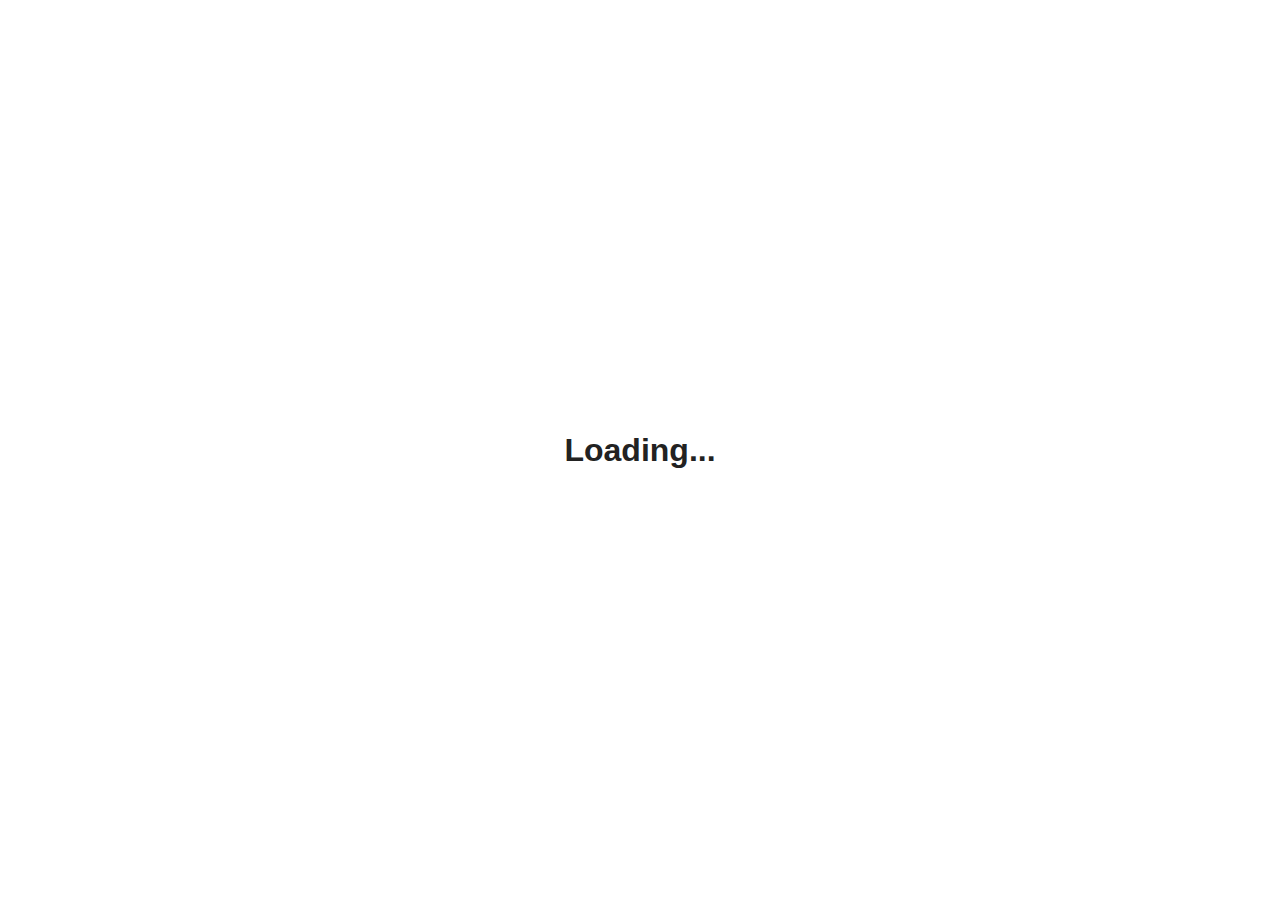
==== index.html @ 516d01cb "Carousel object constructor finished, Vertical carousel finished." ====
<!doctype html>
<html class="no-js" lang="es">
    <head>
        <meta charset="utf-8">
        <meta http-equiv="x-ua-compatible" content="ie=edge">
        <title>For IA | Our Services</title>
        <meta name="description" content="">
        <meta name="viewport" content="width=device-width, initial-scale=1">

        <!-- PLACE ORIGINAL FACEBOOK META TAGS -->
            <meta property="fb:admins" content="YOUR_ID_ADMIN_OF_THE_APP" />
            <meta property="fb:app_id" content="PLACE_YOUR_ID" />
            
            <meta property="og:title" content="PLACE_YOUR_TITLE" />
            <meta property="og:site_name" content="PLACE_YOUR_SITE_NAME"/>
            <meta property="og:url" content="PLACE_YOUR_OFFICIAL_URL" />
            <meta property="og:description" content="PLACE_YOUR_DESCRIPTION" />

            <!-- PLACE WHAT KIND OF APP THIS IS -->
            <meta property="og:type" content="website" />

            <!-- PLACE WHERE IS MOST PEOPLE WHO WILL SEE YOUR SITE -->
            <meta property="og:locale" content="es_MX" />

            <!-- PLACE AN IMAGE FOR_THE SHARE GRAPH -->
            <meta property="og:image" content="http://rizo-olvera.com/img/rizo_olvera_share.jpg" />
        <!-- END FB META TAGS -->

        <link rel="apple-touch-icon" href="apple-touch-icon.png">
        <!-- Place favicon.png in the root directory -->
        <link rel="icon" type="image/png" href="favicon.png">

        <!-- EXTERNAL FONTS -->
        <link href="https://fonts.googleapis.com/css?family=Raleway:400,700&subset=latin-ext" rel="stylesheet">

        <link rel="stylesheet" href="css/normalize.css">
        <link rel="stylesheet" href="css/main.css">
        <link rel="stylesheet" href="css/app.css">
        <script src="js/vendor/modernizr-2.8.3.min.js"></script>
    </head>
    <body>
        <!-- PLACE_HERE_YOUR_FBASYNCINIT()_FUNCTION_FOR_THE_APP -->

        <!--[if lt IE 8]>
            <p class="browserupgrade">You are using an <strong>outdated</strong> browser. Please <a href="http://browsehappy.com/">upgrade your browser</a> to improve your experience.</p>
        <![endif]-->

        <!-- Add your site or application content here -->
        <div id="fullWrapper">
            <div id="mbrtLoader">
                <h1>Loading...</h1>
            </div>

            <div id="mbrtWrapper">
                <!-- <div class="testSquare"></div> -->

                <!-- LEFT LOGO NAV -->
                <nav id="topLeftLogo" class="animatableMainNav">
                    <img src="img/brand/top_logo.png" alt="Mandelbrot">
                </nav>

                <!-- RIGHT BARS NAV -->
                <nav id="rightBarsNav" class="animatableMainNav">
                    <ul class="barsWrapper">
                        <li id="navBar-1" data-sectiontogo="1" class="navBar animatableMainNav">
                            <div class="navName">Welcome</div>
                        </li>
                        <li id="navBar-2" data-sectiontogo="2" class="navBar animatableMainNav">
                            <div class="navName">Services</div>
                        </li>
                        <li id="navBar-3" data-sectiontogo="3" class="navBar animatableMainNav">
                            <div class="navName">Branding</div>
                        </li>
                        <li id="navBar-4" data-sectiontogo="4" class="navBar animatableMainNav">
                            <div class="navName">Logos</div>
                        </li>
                        <li id="navBar-5" data-sectiontogo="5" class="navBar animatableMainNav">
                            <div class="navName">Stationery</div>
                        </li>
                        <li id="navBar-6" data-sectiontogo="6" class="navBar animatableMainNav">
                            <div class="navName">Brand Communications</div>
                        </li>
                        <li id="navBar-7" data-sectiontogo="7" class="navBar animatableMainNav">
                            <div class="navName">Packaging & Product Design</div>
                        </li>
                        <li id="navBar-8" data-sectiontogo="8" class="navBar animatableMainNav">
                            <div class="navName">Uniform & Livery Design</div>
                        </li>
                        <li id="navBar-9" data-sectiontogo="9" class="navBar animatableMainNav">
                            <div class="navName">POS Design</div>
                        </li>
                        <li id="navBar-10" data-sectiontogo="10" class="navBar animatableMainNav">
                            <div class="navName">Interiorism</div>
                        </li>
                        <li id="navBar-11" data-sectiontogo="11" class="navBar animatableMainNav">
                            <div class="navName">Ads & Campaigns</div>
                        </li>
                        <li id="navBar-12" data-sectiontogo="12" class="navBar animatableMainNav">
                            <div class="navName">Web Design & Development</div>
                        </li>
                        <li id="navBar-13" data-sectiontogo="13" class="navBar animatableMainNav">
                            <div class="navName">Lucky Ideas</div>
                        </li>
                        <li id="navBar-14" data-sectiontogo="14" class="navBar animatableMainNav">
                            <div class="navName">Camila Fernández</div>
                        </li>
                        <li id="navBar-15" data-sectiontogo="15" class="navBar animatableMainNav">
                            <div class="navName">Let's Talk</div>
                        </li>
                    </ul>
                </nav>

                <!-- INDEX SECTION -->
                <section id="section-0" class="mainSection">
                    <div id="mainLogo">
                        <img id="mbrtGIF" src="img/brand/main_logo.gif" alt="Mandelbrot Brands Studio">
                    </div>

                    <div id="startExploring" data-sectiontogo="1">
                        <div class="startText">Start</div>
                        <div class="startGo">
                            <i class="sprite sprite-downArrow"></i>
                        </div>
                    </div>
                </section>

                <!-- WELCOME SECTION -->
                <section id="section-1" class="mainSection introSection">
                    <div id="receiverLetter" class="introLetter">
                        <div class="introTitle">
                            <h1 class="writtingAnimation activeTitle" data-hover="Hello there IA Interactive!">Hello there IA Interactive!</h1>
                        </div>




                        <div id="welcomePara-1" class="introParagraph">
                            <p>
                                We are a brands studio conformed of specialists and talents around the country who believe in the strength
                            </p>
                            <p>
                                 within stories and its role on the greatest businesses.
                            </p>
                            <p>
                                Mandelbrot is our name because we see brands like fractals, they must have a consistent purpose in the whole
                            </p>
                            <p>
                                 structure, in every idea and every decision.
                            </p>
                            <p>
                                That's the only way to
                            </p>
                        </div>




                        <div id="welcomeQuote-1" class="introQuotes">
                            <h2 class="activeTitle"  data-hover="Inspire True Loyalty &emsp; & &emsp; Sharing Ideas"> Inspire True Loyalty &emsp; & &emsp; Sharing Ideas </h2>
                        </div>




                        <div id="welcomePara-2" class="introParagraph">
                            <p>
                                We are here because we know we can extend your services and captivate new clients for you. Both of us agree 
                            </p>
                            <p>
                                that the greatest work is
                            </p>
                        </div>


                        <div id="welcomeQuote-2" class="introQuotes">
                            <h2 class="activeTitle" data-hover="Useful, &emsp; Usable &emsp; & &emsp; Delightful"> Useful, &emsp; Usable &emsp; & &emsp; Delightful </h2>
                        </div>




                        <div id="welcomePara-3" class="introParagraph">
                            <p>
                                So we will be glad to start collaborating with you and we hope to hear news from you soon. Ok, with nothing 
                            </p>
                            <p>
                                left to say, let us introduce you our work. 
                            </p>
                        </div>
                    </div>
                </section>

                <!-- SERVICES SECTION -->
                <section id="section-2" class="mainSection introSection">
                    <div id="servicesLetter" class="introLetter">
                        <div class="introTitle">
                            <h1 class="writtingAnimation activeTitle" data-hover="What We Do">What We Do</h1>
                        </div>

                        <div class="introParagraph">
                            <p>
                                We put forward revolutionary ideas focused on people needs and feelings, giving brand direction and
                            </p>
                            <p>
                                connecting specialists through a consolidated network made of remarkable studios, agencies and individual
                            </p>
                            <p>
                                talents around the country.
                            </p>
                        </div>

                        <div class="introQuotes">
                            <h2 class="activeTitle" data-hover="These are our services">These are our services</h2>
                        </div>


                        <table id="servicesList">
                            <tbody>
                                <tr>
                                    <th id="column-1" class="activeTitle" data-hover="Branding">
                                        Branding
                                    </th>


                                    <th id="column-2" class="activeTitle" data-hover="Strategy">
                                        Strategy
                                    </th>


                                    <th id="column-3" class="activeTitle" data-hover="Brand Communications">
                                        Brand Communications
                                    </th>


                                    <th id="column-4" class="activeTitle" data-hover="Digital">
                                        Digital
                                    </th>
                                </tr>

                                <tr>
                                    <td>+ Management & Consultation</td>
                                    <td>+ Business Consultation</td>
                                    <td>+ Brand Communication & Visual Language</td>
                                    <td>+ Ecommerce Development</td>
                                </tr>
                                <tr>
                                    <td>+ Brand Strategy</td>
                                    <td>+ UX Strategy</td>
                                    <td>+ Restaurant, Bar & Leisure Interiorism</td>
                                    <td>+ Content Management Systems</td>
                                </tr>
                                <tr>
                                    <td>+ Storytelling</td>
                                    <td>+ Consumer Insights</td>
                                    <td>+ Signage & Wayfinding</td>
                                    <td>+ Web Apps & Products</td>
                                </tr>
                                <tr>
                                    <td>+ Guidelines</td>
                                    <td>+ Innovation Tracking</td>
                                    <td>+ Window Campaigns</td>
                                    <td>+ Digital Experiences</td>
                                </tr>
                                <tr>
                                    <td>+ Identity Design</td>
                                    <td>+ Workshops, Presentations & Viewpoints</td>
                                    <td>+ Uniform & Livery Design</td>
                                    <td>+ UI/UX Design</td>
                                </tr>
                                <tr>
                                    <td>+ Positioning</td>
                                    <td>+ Market Research</td>
                                    <td>+ Packaging & Product Design</td>
                                    <td>+ Website Design & Development</td>
                                </tr>
                                <tr>
                                    <td>+ Branded Places & Retail</td>
                                    <td>+ User Analysis</td>
                                    <td>+ Workplace Environments</td>
                                    <td></td>
                                </tr>
                                <tr>
                                    <td>+ Name Generation</td>
                                    <td>+ Benchmark Analysis</td>
                                    <td>+ Print Collateral Design</td>
                                    <td></td>
                                </tr>
                                <tr>
                                    <td>+ Message & Tone of Voice</td>
                                    <td>+ Retail Strategy & Consultation</td>
                                    <td>+ Visual merchandising</td>
                                    <td></td>
                                </tr>
                                <tr>
                                    <td></td>
                                    <td>+ Trend Forecasting</td>
                                    <td>+ Fixture Design</td>
                                    <td></td>
                                </tr>
                            </tbody>
                        </table>
                    </div>
                </section>

                <!-- BRANDING COVER SECTION -->
                <section id="section-3" class="mainSection coverSection">
                    <div class="nameSection">
                        <h1 class="activeTitle" data-hover="Branding">Branding</h1>
                    </div>
                </section>

                <!-- LOGOS CAROUSEL SECTION -->
                <section id="section-4" class="mainSection carouselSection">
                    <div class="innerCarousel">
                        <div class="carouselTitle">
                            <h3 class="activeTitle" data-hover="Logos">Logos</h3>
                        </div>


                        <div class="carouselImages">

                            <div id="logosWrapper" class="projectsWrapper">

                                <!-- DAS LAB -->
                                <div id="logos-0" class="projectPhoto active">
                                    <img id="daslabGIF" src="img/logos/Das_Lab_Logo.gif" alt="Das Lab Logo">
                                    <div class="projectData">
                                        <div class="innerCenteredBox">
                                            <h5>Brand</h5>
                                            <p>Das · Lab</p>

                                            <h5>Brief</h5>
                                            <p>Brand Strategy & Identity Design</p>

                                            <h5>Client</h5>
                                            <p>Das · Lab</p>

                                        </div>
                                    </div>
                                </div>

                                <!-- VOXEL -->
                                <div id="logos-1" class="projectPhoto">
                                    <img src="img/logos/Voxel_Logo.jpg" alt="Voxel Snack Bar Logo">
                                    <div class="projectData">
                                        <div class="innerCenteredBox">
                                            <h5>Brand</h5>
                                            <p>Voxel Snack Bar</p>

                                            <h5>Brief</h5>
                                            <p>Identity Design & Guidelines</p>

                                            <h5>Client</h5>
                                            <p>Voxel Snack Bar</p>

                                        </div>
                                    </div>
                                </div>

                                <!-- NORTHWAY -->
                                <div id="logos-2" class="projectPhoto">
                                    <img id="northwayGIF" src="img/logos/NorthWay_Logo.gif" alt="Northway Logo">
                                    <div class="projectData">
                                        <div class="innerCenteredBox">
                                            <h5>Brand</h5>
                                            <p>Northway</p>

                                            <h5>Brief</h5>
                                            <p>Naming & Identity Design</p>

                                            <h5>Client</h5>
                                            <p>Lucky Ideas</p>

                                        </div>
                                    </div>
                                </div>

                                <!-- MEELDATE -->
                                <div id="logos-3" class="projectPhoto">
                                    <img src="img/logos/Meeldate_Logo.jpg" alt="Meeldate Logo">
                                    <div class="projectData">
                                        <div class="innerCenteredBox">
                                            <h5>Brand</h5>
                                            <p>Meeldate</p>

                                            <h5>Brief</h5>
                                            <p>Web Apps & Products</p>

                                            <h5>Client</h5>
                                            <p>Internal Project</p>

                                        </div>
                                    </div>
                                </div>

                                <!-- LUCKY -->
                                <div id="logos-4" class="projectPhoto">
                                    <img id="luckyGIF" src="img/logos/Lucky_Logo.gif" alt="Lucky Ideas Logo">
                                    <div class="projectData">
                                        <div class="innerCenteredBox">
                                            <h5>Brand</h5>
                                            <p>Lucky Ideas</p>

                                            <h5>Brief</h5>
                                            <p>Rebranding</p>

                                            <h5>Client</h5>
                                            <p>Lucky Ideas</p>
                                        </div>
                                    </div>
                                </div>
                            </div>


                            <nav class="arrow leftArrow">
                                <a href="#">
                                    <i class="sprite sprite-leftArrow"></i>
                                </a> 
                            </nav>

                            <nav class="arrow rightArrow">
                                <a href="#">
                                    <i class="sprite sprite-rightArrow"></i>
                                </a> 
                            </nav>
                        </div>

                        <nav class="projectsBars">
                            <ul class="fiveBarsList">
                                <li class="singleBar" data-loadprojectid="0"><span id="logosBar-0" class="coverBar active"></span></li>
                                <li class="singleBar" data-loadprojectid="1"><span id="logosBar-1" class="coverBar"></span></li>
                                <li class="singleBar" data-loadprojectid="2"><span id="logosBar-2" class="coverBar"></span></li>
                                <li class="singleBar" data-loadprojectid="3"><span id="logosBar-3" class="coverBar"></span></li>
                                <li class="singleBar" data-loadprojectid="4"><span id="logosBar-4" class="coverBar"></span></li>
                            </ul>
                        </nav>

                    </div>
                </section>

                <!-- STATIONERY CAROUSEL SECTION -->
                <section id="section-5" class="mainSection carouselSection">
                    <div class="innerCarousel">
                        <div class="carouselTitle">
                            <h3 class="activeTitle" data-hover="Stationery">Stationery</h3>
                        </div>

                        <div class="carouselImages">
                            <div id="stationeryWrapper" class="projectsWrapper">
                                <div id="stationery-0" class="projectPhoto active">
                                    <img src="img/stationery/Papeleria_DasLab.jpg" alt="Das Lab Stationery">
                                    <div class="projectData">
                                        <div class="innerCenteredBox">
                                            <h5>Brand</h5>
                                            <p> Das · Lab</p>

                                            <h5>Brief</h5>
                                            <p> Brand Strategy & Identity Design</p>

                                            <h5>Client</h5>
                                            <p> Das · Lab</p>

                                        </div>
                                    </div>
                                </div>
                                <div id="stationery-1" class="projectPhoto">
                                    <img src="img/stationery/Papeleria_Lucky.jpg" alt="Lucky Ideas Stationery">
                                    <div class="projectData">
                                        <div class="innerCenteredBox">
                                            <h5>Brand</h5>
                                            <p>Lucky Ideas</p>

                                            <h5>Brief</h5>
                                            <p>Rebranding</p>

                                            <h5>Client</h5>
                                            <p>Lucky Ideas</p>

                                        </div>
                                    </div>
                                </div>
                            </div>

                            <nav class="arrow leftArrow">
                                <a href="#">
                                    <i class="sprite sprite-leftArrow"></i>
                                </a>
                            </nav>

                            <nav class="arrow rightArrow">
                                <a href="#">
                                    <i class="sprite sprite-rightArrow"></i>
                                </a>
                            </nav>
                        </div>

                        <nav class="projectsBars">
                            <ul class="twoBarsList">
                                <li class="singleBar" data-loadprojectid="0"><span id="stationeryBar-0" class="coverBar active"></span></li>
                                <li class="singleBar" data-loadprojectid="1"><span id="stationeryBar-1" class="coverBar"></span></li>
                            </ul>
                        </nav>
                    </div>
                </section>

                <!-- BRAND COMMUNICATIONS COVER SECTION -->
                <section id="section-6" class="mainSection coverSection">
                    <div class="nameSection">
                        <h1 class="activeTitle" data-hover="Brand Communications">Brand Communications</h1>
                    </div>
                </section>

                <!-- PACKAGING CAROUSEL SECTION -->
                <section id="section-7" class="mainSection carouselSection">
                    <div class="innerCarousel">
                        <div class="carouselTitle">
                            <h3 class="activeTitle" data-hover="Packaging & Product Design">Packaging & Product Design</h3>
                        </div>

                        <div class="carouselImages">
                            <div id="packagingWrapper" class="projectsWrapper">
                                <div id="packaging-0" class="projectPhoto active">
                                    <img src="img/packaging/00_Voxel.jpg" alt="Voxel Packaging">
                                    <div class="projectData">
                                        <div class="innerCenteredBox">
                                            <h5>Brand</h5>
                                            <p> Voxel Snack Bar</p>

                                            <h5>Brief</h5>
                                            <p> Identity Design & Guidelines</p>

                                            <h5>Client</h5>
                                            <p> Voxel Snack Bar</p>

                                        </div>
                                    </div>
                                </div>
                                <div id="packaging-1" class="projectPhoto">
                                    <img src="img/packaging/01_Voxel_2.jpg" alt="Voxel Packaging">
                                    <div class="projectData">
                                        <div class="innerCenteredBox">
                                            <h5>Brand</h5>
                                            <p> Voxel Snack Bar</p>

                                            <h5>Brief</h5>
                                            <p> Identity Design & Guidelines</p>

                                            <h5>Client</h5>
                                            <p> Voxel Snack Bar</p>

                                        </div>
                                    </div>
                                </div>
                                <div id="packaging-2" class="projectPhoto">
                                    <img src="img/packaging/02_Salsas_1.jpg" alt="Voxel Sauces Packaging">
                                    <div class="projectData">
                                        <div class="innerCenteredBox">
                                            <h5>Brand</h5>
                                            <p> Voxel Snack Bar </p>

                                            <h5>Brief</h5>
                                            <p> Packaging & Product Design</p>

                                            <h5>Client</h5>
                                            <p> Voxel Snack Bar </p>

                                        </div>
                                    </div>
                                </div>
                                <div id="packaging-3" class="projectPhoto">
                                    <img src="img/packaging/03_Salsas_2.jpg" alt="Voxel Sauces Packaging">
                                    <div class="projectData">
                                        <div class="innerCenteredBox">
                                            <h5>Brand</h5>
                                            <p> Voxel Snack Bar </p>

                                            <h5>Brief</h5>
                                            <p> Packaging & Product Design</p>

                                            <h5>Client</h5>
                                            <p> Voxel Snack Bar </p>

                                        </div>
                                    </div>
                                </div>
                                <div id="packaging-4" class="projectPhoto">
                                    <img src="img/packaging/04_DuoPack_Clasico.jpg" alt="Tequila Clásico Packaging">
                                    <div class="projectData">
                                        <div class="innerCenteredBox">
                                            <h5>Brand</h5>
                                            <p> Clásico de Centinela</p>

                                            <h5>Brief</h5>
                                            <p> Duo Packaging Design</p>

                                            <h5>Client</h5>
                                            <p> Casa Centinela </p>

                                        </div>
                                    </div>
                                </div>
                                <div id="packaging-5" class="projectPhoto">
                                    <img src="img/packaging/05_DuoPack_Clasico_2.jpg" alt="Tequila Clásico Packaging">
                                    <div class="projectData">
                                        <div class="innerCenteredBox">
                                            <h5>Brand</h5>
                                            <p> Clásico de Centinela</p>

                                            <h5>Brief</h5>
                                            <p> Duo Packaging Design</p>

                                            <h5>Client</h5>
                                            <p> Casa Centinela </p>

                                        </div>
                                    </div>
                                </div>
                            </div>

                            <nav class="arrow leftArrow">
                                <a href="#">
                                    <i class="sprite sprite-leftArrow"></i>
                                </a>
                            </nav>

                            <nav class="arrow rightArrow">
                                <a href="#">
                                    <i class="sprite sprite-rightArrow"></i>
                                </a>
                            </nav>
                        </div>

                        <nav class="projectsBars">
                            <ul class="sixBarsList">
                                <li class="singleBar" data-loadprojectid="0"><span id="packagingBar-0" class="coverBar active"></span></li>
                                <li class="singleBar" data-loadprojectid="1"><span id="packagingBar-1" class="coverBar"></span></li>
                                <li class="singleBar" data-loadprojectid="2"><span id="packagingBar-2" class="coverBar"></span></li>
                                <li class="singleBar" data-loadprojectid="3"><span id="packagingBar-3" class="coverBar"></span></li>
                                <li class="singleBar" data-loadprojectid="4"><span id="packagingBar-4" class="coverBar"></span></li>
                                <li class="singleBar" data-loadprojectid="5"><span id="packagingBar-5" class="coverBar"></span></li>
                            </ul>
                        </nav>
                    </div>
                </section>

                <!-- UNIFORMS CAROUSEL SECTION -->
                <section id="section-8" class="mainSection carouselSection">
                    <div class="innerCarousel">
                        <div class="carouselTitle">
                            <h3 class="activeTitle" data-hover="Uniform & Livery Design">Uniform & Livery Design</h3>
                        </div>

                        <div class="carouselImages">
                            <div id="uniformWrapper" class="projectsWrapper">
                                <div id="uniforms-0" class="projectPhoto active">
                                    <img src="img/uniforms/DasLab_Uniforme.jpg" alt="Das Lab Uniform">
                                    <div class="projectData">
                                        <div class="innerCenteredBox">
                                            <h5>Brand</h5>
                                            <p>Das · Lab</p>

                                            <h5>Brief</h5>
                                            <p> Uniform & Livery Design</p>

                                            <h5>Client</h5>
                                            <p>Das · Lab</p>

                                        </div>
                                    </div>
                                </div>
                                <div id="uniforms-1" class="projectPhoto">
                                    <img src="img/uniforms/Lucky_Uniforme.jpg" alt="Lucky Ideas Uniform">
                                    <div class="projectData">
                                        <div class="innerCenteredBox">
                                            <h5>Brand</h5>
                                            <p>Lucky Ideas</p>

                                            <h5>Brief</h5>
                                            <p>Rebranding</p>

                                            <h5>Client</h5>
                                            <p>Lucky Ideas</p>

                                        </div>
                                    </div>
                                </div>
                                <div id="uniforms-2" class="projectPhoto">
                                    <img src="img/uniforms/Voxel_Uniforme.jpg" alt="Voxel Snack Bar Uniform">
                                    <div class="projectData">
                                        <div class="innerCenteredBox">
                                            <h5>Brand</h5>
                                            <p> Voxel Snack Bar </p>

                                            <h5>Brief</h5>
                                            <p> Uniform & Livery Design </p>

                                            <h5>Client</h5>
                                            <p> Voxel Snack Bar </p>

                                        </div>
                                    </div>
                                </div>

                            </div>

                            <nav class="arrow leftArrow">
                                <a href="#">
                                    <i class="sprite sprite-leftArrow"></i>
                                </a>
                            </nav>

                            <nav class="arrow rightArrow">
                                <a href="#">
                                    <i class="sprite sprite-rightArrow"></i>
                                </a>
                            </nav>
                        </div>

                        <nav class="projectsBars">
                            <ul class="threeBarsList">
                                <li class="singleBar" data-loadprojectid="0"><span id="uniformBar-0" class="coverBar active"></span></li>
                                <li class="singleBar" data-loadprojectid="1"><span id="uniformBar-1" class="coverBar"></span></li>
                                <li class="singleBar" data-loadprojectid="2"><span id="uniformBar-2" class="coverBar"></span></li>
                                
                            </ul>
                        </nav>
                    </div>
                </section>

                <!-- POINT OF SALE CAROUSEL SECTION -->
                <section id="section-9" class="mainSection carouselSection">
                    <div class="innerCarousel">
                        <div class="carouselTitle">
                            <h3 class="activeTitle" data-hover="POS Design">POS Design</h3>
                        </div>

                        <div class="carouselImages">
                            <div id="POSWrapper" class="projectsWrapper">
                                <div id="POS-0" class="projectPhoto active">
                                    <img src="img/POS/Voxel_Bikes.jpg" alt="Das Lab POS">
                                    <div class="projectData">
                                        <div class="innerCenteredBox">
                                            <h5>Brand</h5>
                                            <p> Voxel Snack Bar</p>

                                            <h5>Brief</h5>
                                            <p> Retail Strategy & Point Of Sale</p>

                                            <h5>Client</h5>
                                            <p> Voxel Snack Bar</p>

                                        </div>
                                    </div>
                                </div>
                                <div id="POS-1" class="projectPhoto">
                                    <img src="img/POS/Voxel_Bikes_2.jpg" alt="Lucky Ideas POS">
                                    <div class="projectData">
                                        <div class="innerCenteredBox">
                                            <h5>Brand</h5>
                                            <p> Voxel Snack Bar</p>

                                            <h5>Brief</h5>
                                            <p> Retail Strategy & POS Design</p>

                                            <h5>Client</h5>
                                            <p> Voxel Snack Bar</p>

                                        </div>
                                    </div>
                                </div>
                            </div>

                            <nav class="arrow leftArrow">
                                <a href="#">
                                    <i class="sprite sprite-leftArrow"></i>
                                </a>
                            </nav>

                            <nav class="arrow rightArrow">
                                <a href="#">
                                    <i class="sprite sprite-rightArrow"></i>
                                </a>
                            </nav>
                        </div>

                        <nav class="projectsBars">
                            <ul class="twoBarsList">
                                <li class="singleBar" data-loadprojectid="0"><span id="POSBar-0" class="coverBar active"></span></li>
                                <li class="singleBar" data-loadprojectid="1"><span id="POSBar-1" class="coverBar"></span></li>
                            </ul>
                        </nav>
                    </div>
                </section>

                <!-- INTERIORISM CAROUSEL SECTION -->
                <section id="section-10" class="mainSection carouselSection">
                    <div class="innerCarousel">
                        <div class="carouselTitle">
                            <h3 class="activeTitle" data-hover="Interiorism">Interiorism</h3>
                        </div>

                        <div class="carouselImages">
                            <div id="interiorismWrapper" class="projectsWrapper">
                                <div id="interiorism-0" class="projectPhoto active">
                                    <img src="img/interiorism/Interior_1.jpg" alt="Das Lab Interiorism">
                                    <div class="projectData">
                                        <div class="innerCenteredBox">
                                            <h5>Brand</h5>
                                            <p> Das · Lab</p>

                                            <h5>Brief</h5>
                                            <p> Workplace Environments</p>

                                            <h5>Client</h5>
                                            <p> Das · Lab</p>

                                        </div>
                                    </div>
                                </div>
                                <div id="interiorism-1" class="projectPhoto">
                                    <img src="img/interiorism/Interior_2.jpg" alt="Das Lab Interiorism">
                                    <div class="projectData">
                                        <div class="innerCenteredBox">
                                            <h5>Brand</h5>
                                            <p> Das · Lab</p>

                                            <h5>Brief</h5>
                                            <p> Workplace Environments</p>

                                            <h5>Client</h5>
                                            <p> Das · Lab</p>

                                        </div>
                                    </div>
                                </div>
                                <div id="interiorism-2" class="projectPhoto">
                                    <img src="img/interiorism/Interior_3.jpg" alt="Das Lab Interiorism">
                                    <div class="projectData">
                                        <div class="innerCenteredBox">
                                            <h5>Brand</h5>
                                            <p> Das · Lab</p>

                                            <h5>Brief</h5>
                                            <p> Workplace Environments</p>

                                            <h5>Client</h5>
                                            <p> Das · Lab</p>

                                        </div>
                                    </div>
                                </div>
                                <div id="interiorism-3" class="projectPhoto">
                                    <img src="img/interiorism/Interior_4.jpg" alt="Das Lab Interiorism">
                                    <div class="projectData">
                                        <div class="innerCenteredBox">
                                            <h5>Brand</h5>
                                            <p> Das · Lab</p>

                                            <h5>Brief</h5>
                                            <p> Workplace Environments</p>

                                            <h5>Client</h5>
                                            <p> Das · Lab</p>

                                        </div>
                                    </div>
                                </div>
                                <div id="interiorism-4" class="projectPhoto">
                                    <img src="img/interiorism/Interior_5.jpg" alt="Das Lab Interiorism">
                                    <div class="projectData">
                                        <div class="innerCenteredBox">
                                            <h5>Brand</h5>
                                            <p> Das · Lab</p>

                                            <h5>Brief</h5>
                                            <p> Workplace Environments</p>

                                            <h5>Client</h5>
                                            <p> Das · Lab</p>

                                        </div>
                                    </div>
                                </div>
                                <div id="interiorism-5" class="projectPhoto">
                                    <img src="img/interiorism/Interior_6.jpg" alt="Das Lab Interiorism">
                                    <div class="projectData">
                                        <div class="innerCenteredBox">
                                            <h5>Brand</h5>
                                            <p> Das · Lab</p>

                                            <h5>Brief</h5>
                                            <p> Workplace Environments</p>

                                            <h5>Client</h5>
                                            <p> Das · Lab</p>

                                        </div>
                                    </div>
                                </div>
                                <div id="interiorism-6" class="projectPhoto">
                                    <img src="img/interiorism/Interior_7.jpg" alt="Das Lab Interiorism">
                                    <div class="projectData">
                                        <div class="innerCenteredBox">
                                            <h5>Brand</h5>
                                            <p> Das · Lab</p>

                                            <h5>Brief</h5>
                                            <p> Workplace Environments</p>

                                            <h5>Client</h5>
                                            <p> Das · Lab</p>

                                        </div>
                                    </div>
                                </div>
                                <div id="interiorism-7" class="projectPhoto">
                                    <img src="img/interiorism/Interior_8.jpg" alt="Das Lab Interiorism">
                                    <div class="projectData">
                                        <div class="innerCenteredBox">
                                            <h5>Brand</h5>
                                            <p> Das · Lab</p>

                                            <h5>Brief</h5>
                                            <p> Workplace Environments</p>

                                            <h5>Client</h5>
                                            <p> Das · Lab</p>

                                        </div>
                                    </div>
                                </div>
                            </div>

                            <nav class="arrow leftArrow">
                                <a href="#">
                                    <i class="sprite sprite-leftArrow"></i>
                                </a>
                            </nav>

                            <nav class="arrow rightArrow">
                                <a href="#">
                                    <i class="sprite sprite-rightArrow"></i>
                                </a>
                            </nav>
                        </div>

                        <nav class="projectsBars">
                            <ul class="eightBarsList">
                                <li class="singleBar" data-loadprojectid="0"><span id="interiorismBar-0" class="coverBar active"></span></li>
                                <li class="singleBar" data-loadprojectid="1"><span id="interiorismBar-1" class="coverBar"></span></li>
                                <li class="singleBar" data-loadprojectid="2"><span id="interiorismBar-2" class="coverBar"></span></li>
                                <li class="singleBar" data-loadprojectid="3"><span id="interiorismBar-3" class="coverBar"></span></li>
                                <li class="singleBar" data-loadprojectid="4"><span id="interiorismBar-4" class="coverBar"></span></li>
                                <li class="singleBar" data-loadprojectid="5"><span id="interiorismBar-5" class="coverBar"></span></li>
                                <li class="singleBar" data-loadprojectid="6"><span id="interiorismBar-6" class="coverBar"></span></li>
                                <li class="singleBar" data-loadprojectid="7"><span id="interiorismBar-7" class="coverBar"></span></li>
                            </ul>
                        </nav>
                    </div>
                </section>
    
                <!-- MASTERS CAROUSEL SECTION -->
                <section id="section-11" class="mainSection carouselVertSection">
                    
                    <div class="innerCarousel">
                        <div class="carouselTitle">
                            <h3 class="activeTitle" data-hover="Ads & Campaigns">Ads & Campaigns</h3>
                        </div>

                        <nav class="arrow leftArrow">
                            <a href="#">
                                <i class="sprite sprite-leftArrow"></i>
                            </a>
                        </nav>

                        <div class="carouselImages">
                            <div id="advertisingWrapper" class="projectsWrapper">
                                <div id="advertising-0" class="projectPhoto active">
                                    <img src="img/masters/01_Trollea_Mas.jpg" alt="Voxel advertising">
                                    
                                </div>
                                <div id="advertising-1" class="projectPhoto">
                                    <img src="img/masters/02_Linea_Navarro.jpg" alt="Voxel advertising">
                                    
                                </div>
                                <div id="advertising-2" class="projectPhoto">
                                    <img src="img/masters/03_Cofocalec.jpg" alt="Voxel Sauces advertising">
                                    
                                </div>
                                <div id="advertising-3" class="projectPhoto">
                                    <img src="img/masters/04_Arandas.jpg" alt="Voxel Sauces advertising">
                                    
                                </div>
                                <div id="advertising-4" class="projectPhoto">
                                    <img src="img/masters/05_Minerva.jpg" alt="Tequila Clásico advertising">
                                    
                                </div>
                                <div id="advertising-5" class="projectPhoto">
                                    <img src="img/masters/06_Antiguo.jpg" alt="Tequila Clásico advertising">
                                    
                                </div>
                            </div>
                        </div>

                        <nav class="arrow rightArrow">
                            <a href="#">
                                <i class="sprite sprite-rightArrow"></i>
                            </a>
                        </nav>

                        <div id="adsDataWrapper" class="dataWrapper">
                            <div class="projectData">
                                <div class="innerCenteredBox">
                                    <h5 class="activeTitle" data-hover="Brand">Brand</h5>
                                    <div class="shiftData shiftBrand"> 
                                        <p id="advertisingBrandData-0" class="active">Clásico de Centinela</p>
                                        <p id="advertisingBrandData-1">Quesos Navarro</p>
                                        <p id="advertisingBrandData-2">Quesos Navarro</p>
                                        <p id="advertisingBrandData-3">Tequila Centinela</p>
                                        <p id="advertisingBrandData-4">Minerva</p>
                                        <p id="advertisingBrandData-5">Antiguo</p>
                                    </div>   

                                    <h5 class="activeTitle" data-hover="Brief">Brief</h5>
                                    <div class="shiftData shiftBrief"> 
                                        <p id="advertisingBriefData-0" class="active">Art Direction</p>
                                    </div>

                                    <h5 class="activeTitle" data-hover="Client">Client</h5>
                                    <div class="shiftData shiftClient"> 
                                        <p id="advertisingClientData-0" class="active">Casa Centinela</p>
                                        <p id="advertisingClientData-1">Quesos Navarro</p>
                                        <p id="advertisingClientData-2">Quesos Navarro</p>
                                        <p id="advertisingClientData-3">Casa Centinela</p>
                                        <p id="advertisingClientData-4">Cervecería Minerva</p>
                                        <p id="advertisingClientData-5">Casa Herradura</p>
                                    </div>   

                                </div>
                            </div>
                        </div>

                        <nav class="projectsBars">
                            <ul class="sixBarsList">
                                <li class="singleBar" data-loadprojectid="0"><span id="advertisingBar-0" class="coverBar active"></span></li>
                                <li class="singleBar" data-loadprojectid="1"><span id="advertisingBar-1" class="coverBar"></span></li>
                                <li class="singleBar" data-loadprojectid="2"><span id="advertisingBar-2" class="coverBar"></span></li>
                                <li class="singleBar" data-loadprojectid="3"><span id="advertisingBar-3" class="coverBar"></span></li>
                                <li class="singleBar" data-loadprojectid="4"><span id="advertisingBar-4" class="coverBar"></span></li>
                                <li class="singleBar" data-loadprojectid="5"><span id="advertisingBar-5" class="coverBar"></span></li>
                            </ul>
                        </nav>
                    </div>
                </section>

                <!-- WEBSITE DESIGN & DEVELOPMENT COVER SECTION -->
                <section id="section-12" class="mainSection coverSection">
                    <div class="nameSection">
                        <h1 class="activeTitle" data-hover="Web Design & Development">Web Design & Development</h1>
                    </div>
                </section>

                <!-- LUCKY IDEAS WEBSITE CAROUSEL SECTION -->
                <section id="section-13" class="mainSection carouselSection">
                    <div class="innerCarousel">
                        <div class="carouselTitle">
                            <h3 class="activeTitle" data-hover="Lucky Ideas">Lucky Ideas</h3>
                        </div>

                        <div class="carouselImages">
                            <div id="luckyWebWrapper" class="projectsWrapper">
                                <div id="webLucky-0" class="projectPhoto active">
                                    <img src="img/web_lucky/01_Index_Screen.gif" alt="Lucky Ideas Website">
                                    <div class="projectData">
                                        <div class="innerCenteredBox">
                                            <h5>Brand</h5>
                                            <p>Lucky Ideas</p>

                                            <h5>Brief</h5>
                                            <p>Rebranding</p>

                                            <h5>Client</h5>
                                            <p>Lucky Ideas</p>

                                        </div>
                                    </div>
                                </div>
                                <div id="webLucky-1" class="projectPhoto">
                                    <img src="img/web_lucky/02_Menu_Screen.gif" alt="Lucky Ideas Website">
                                    <div class="projectData">
                                        <div class="innerCenteredBox">
                                            <h5>Brand</h5>
                                            <p>Lucky Ideas</p>

                                            <h5>Brief</h5>
                                            <p>Rebranding</p>

                                            <h5>Client</h5>
                                            <p>Lucky Ideas</p>

                                        </div>
                                    </div>
                                </div>
                                <div id="webLucky-2" class="projectPhoto">
                                    <img src="img/web_lucky/03_Mobile_Screen.gif" alt="Lucky Ideas Website">
                                    <div class="projectData">
                                        <div class="innerCenteredBox">
                                            <h5>Brand</h5>
                                            <p>Lucky Ideas</p>

                                            <h5>Brief</h5>
                                            <p>Rebranding</p>

                                            <h5>Client</h5>
                                            <p>Lucky Ideas</p>

                                        </div>
                                    </div>
                                </div>

                            </div>

                            <nav class="arrow leftArrow">
                                <a href="#">
                                    <i class="sprite sprite-leftArrow"></i>
                                </a>
                            </nav>

                            <nav class="arrow rightArrow">
                                <a href="#">
                                    <i class="sprite sprite-rightArrow"></i>
                                </a>
                            </nav>
                        </div>

                        <nav class="projectsBars">
                            <ul class="threeBarsList">
                                <li class="singleBar" data-loadprojectid="0"><span id="webLuckyBar-0" class="coverBar active"></span></li>
                                <li class="singleBar" data-loadprojectid="1"><span id="webLuckyBar-1" class="coverBar"></span></li>
                                <li class="singleBar" data-loadprojectid="2"><span id="webLuckyBar-2" class="coverBar"></span></li>
                                
                            </ul>
                        </nav>
                    </div>
                </section>

                <!-- CAMILA FERNÁNDEZ WEBSITE CAROUSEL SECTION -->
                <section id="section-14" class="mainSection carouselSection">
                    <div class="innerCarousel">
                        <div class="carouselTitle">
                            <h3 class="activeTitle" data-hover="Camila Fernández">Camila Fernández</h3>
                        </div>

                        <div class="carouselImages">
                            <div id="camilaWebWrapper" class="projectsWrapper">
                                <div id="camilaWeb-0" class="projectPhoto active">
                                    <img src="img/web_camila/Camila_1.jpg" alt="Camila Fernández Website">
                                    <div class="projectData">
                                        <div class="innerCenteredBox">
                                            <h5>Brand</h5>
                                            <p> Camila Fernández </p>

                                            <h5>Brief</h5>
                                            <p> UI / UX Design & Development </p>

                                            <h5>Client</h5>
                                            <p> Grupo Fernández </p>
                                        </div>

                                        <div class="visitWebsite">
                                            <a href="http://camilafernandez.com.mx/" target="_blank"> Visit Website </a>
                                        </div>
                                    </div>
                                </div>
                                <div id="camilaWeb-1" class="projectPhoto">
                                    <img src="img/web_camila/Camila_2.jpg" alt="Camila Fernández Website">
                                    <div class="projectData">
                                        <div class="innerCenteredBox">
                                            <h5>Brand</h5>
                                            <p> Camila Fernández </p>

                                            <h5>Brief</h5>
                                            <p> UI / UX Design & Development </p>

                                            <h5>Client</h5>
                                            <p> Grupo Fernández </p>
                                        </div>

                                        <div class="visitWebsite">
                                            <a href="http://camilafernandez.com.mx/" target="_blank"> Visit Website </a>
                                        </div>
                                    </div>
                                </div>
                                <div id="camilaWeb-2" class="projectPhoto">
                                    <img src="img/web_camila/Camila_3.jpg" alt="Camila Fernández Website">
                                    <div class="projectData">
                                        <div class="innerCenteredBox">
                                            <h5>Brand</h5>
                                            <p> Camila Fernández </p>

                                            <h5>Brief</h5>
                                            <p> UI / UX Design & Development </p>

                                            <h5>Client</h5>
                                            <p> Grupo Fernández </p>
                                        </div>

                                        <div class="visitWebsite">
                                            <a href="http://camilafernandez.com.mx/" target="_blank"> Visit Website </a>
                                        </div>
                                    </div>
                                </div>
                                <div id="camilaWeb-3" class="projectPhoto">
                                    <img src="img/web_camila/Camila_4.jpg" alt="Camila Fernández Website">
                                    <div class="projectData">
                                        <div class="innerCenteredBox">
                                            <h5>Brand</h5>
                                            <p> Camila Fernández </p>

                                            <h5>Brief</h5>
                                            <p> UI / UX Design & Development </p>

                                            <h5>Client</h5>
                                            <p> Grupo Fernández </p>
                                        </div>

                                        <div class="visitWebsite">
                                            <a href="http://camilafernandez.com.mx/" target="_blank"> Visit Website </a>
                                        </div>
                                    </div>
                                </div>

                            </div>

                            <nav class="arrow leftArrow">
                                <a href="#">
                                    <i class="sprite sprite-leftArrow"></i>
                                </a>
                            </nav>

                            <nav class="arrow rightArrow">
                                <a href="#">
                                    <i class="sprite sprite-rightArrow"></i>
                                </a>
                            </nav>
                        </div>

                        <nav class="projectsBars">
                            <ul class="fourBarsList">
                                <li class="singleBar" data-loadprojectid="0"><span id="camilaWebBar-0" class="coverBar active"></span></li>
                                <li class="singleBar" data-loadprojectid="1"><span id="camilaWebBar-1" class="coverBar"></span></li>
                                <li class="singleBar" data-loadprojectid="2"><span id="camilaWebBar-2" class="coverBar"></span></li>
                                <li class="singleBar" data-loadprojectid="3"><span id="camilaWebBar-3" class="coverBar"></span></li>
                                
                            </ul>
                        </nav>
                    </div>
                </section>

                <!-- CONTACT SECTION -->
                <section id="section-15" class="mainSection contactSection">
                    <div class="contactLetter">
                        <div class="topBox">
                            <div class="contactTitle">
                                <h1 class="activeTitle" data-hover="Then, We Work Together?">Then, We Work Together?</h1>
                            </div>
                            <div class="contactButton">
                                <a href="mailto:studio@mandelbrot.mx">
                                    <p>Let's Talk</p>
                                </a>
                            </div>
                        </div>

                        <div class="bottomBox">
                            <div id="contactColumn-1" class="contactColumns">
                                <div class="firstRow indexRow"> 
                                    <h5 class="activeTitle" data-hover="Contacts">Contacts</h5>
                                </div>
                            </div>
                            <div id="contactColumn-2" class="contactColumns">
                                <div class="firstRow">
                                    <div class="innerHeadRow activeTitle" data-hover="Andrew">Andrew</div>
                                    <div class="innerFootRow">CBO & Partner</div>
                                </div>
                                <div class="secondRow">
                                    <div class="innerHeadRow"><a data-hover="andrew@mandelbrot.mx" href="mailto:andrew@mandelbrot.mx">andrew@mandelbrot.mx</a></div>
                                    <div class="innerFootRow"><a data-hover="(33) 17 · 17 · 29 · 06" href="tel:+52(33)17172906">(33) 17 · 17 · 29 · 06</a></div>
                                </div>
                            </div>
                            <div id="contactColumn-3" class="contactColumns">
                                <div class="firstRow">
                                    <div class="innerHeadRow activeTitle" data-hover="Zero">Zero</div>
                                    <div class="innerFootRow">CBO & Partner</div>
                                </div>
                                <div class="secondRow">
                                    <div class="innerHeadRow"><a data-hover="zero@mandelbrot.mx" href="mailto:zero@mandelbrot.mx">zero@mandelbrot.mx</a></div>
                                    <div class="innerFootRow"><a data-hover="(55) 45 · 22 · 65 · 29" href="tel:+52(55)45226529">(55) 45 · 22 · 65 · 29</a></div>
                                </div>
                            </div>
                            <div id="contactColumn-4" class="contactColumns">
                                <div class="firstRow">
                                    <div class="innerHeadRow activeTitle" data-hover="Studio">Studio</div>
                                    <div class="innerFootRow"><a data-hover="(55) 46 · 22 · 49 · 14" href="tel:+52(55)46224914">(55) 46 · 22 · 49 · 14</a></div>
                                </div>
                                <div class="secondRow">
                                    <div class="innerHeadRow"><a data-hover="Behance" href="https://www.behance.net/mandelbrot" target="_blank">Behance</a></div>
                                    <div class="innerFootRow"><a data-hover="Facebook" href="https://www.facebook.com/mandelbrotstudio/" target="_blank">Facebook</a></div>
                                </div>
                            </div>
                        </div>
                    </div>
                </section>
            </div>
        </div>

        <script src="https://ajax.googleapis.com/ajax/libs/jquery/1.11.3/jquery.min.js"></script>
        <script>window.jQuery || document.write('<script src="js/vendor/jquery-1.11.3.min.js"><\/script>')</script>
        <script src="js/vendor/jquery.mousewheel.min.js"></script>
        <script src="js/plugins.js"></script>
         <!-- Full page object slider -->
        <script src="js/fullpage_slider.js"></script>
        <script src="js/fullpage_interaction.js"></script>

        <!-- Carousels -->
        <script src="js/carousels_constructor.js"></script>
        <!-- <script src="js/carousels_interaction.js"></script> -->

        <script src="js/main.js"></script>


        <!-- Google Analytics: change UA-XXXXX-X to be your site's ID. -->
        <script>
            (function(b,o,i,l,e,r){b.GoogleAnalyticsObject=l;b[l]||(b[l]=
            function(){(b[l].q=b[l].q||[]).push(arguments)});b[l].l=+new Date;
            e=o.createElement(i);r=o.getElementsByTagName(i)[0];
            e.src='https://www.google-analytics.com/analytics.js';
            r.parentNode.insertBefore(e,r)}(window,document,'script','ga'));
            ga('create','UA-XXXXX-X','auto');ga('send','pageview');
        </script>
    </body>
</html>
---- css/main.css ----
/*! HTML5 Boilerplate v5.2.0 | MIT License | https://html5boilerplate.com/ */

/*
 * What follows is the result of much research on cross-browser styling.
 * Credit left inline and big thanks to Nicolas Gallagher, Jonathan Neal,
 * Kroc Camen, and the H5BP dev community and team.
 */

/* ==========================================================================
   Base styles: opinionated defaults
   ========================================================================== */

html {
    color: #222;
    font-size: 1em;
    line-height: 1.4;
}

/*
 * Remove text-shadow in selection highlight:
 * https://twitter.com/miketaylr/status/12228805301
 *
 * These selection rule sets have to be separate.
 * Customize the background color to match your design.
 */

::-moz-selection {
    background: #b3d4fc;
    text-shadow: none;
}

::selection {
    background: #b3d4fc;
    text-shadow: none;
}

/*
 * A better looking default horizontal rule
 */

hr {
    display: block;
    height: 1px;
    border: 0;
    border-top: 1px solid #ccc;
    margin: 1em 0;
    padding: 0;
}

/*
 * Remove the gap between audio, canvas, iframes,
 * images, videos and the bottom of their containers:
 * https://github.com/h5bp/html5-boilerplate/issues/440
 */

audio,
canvas,
iframe,
img,
svg,
video {
    vertical-align: middle;
}

/*
 * Remove default fieldset styles.
 */

fieldset {
    border: 0;
    margin: 0;
    padding: 0;
}

/*
 * Allow only vertical resizing of textareas.
 */

textarea {
    resize: vertical;
}

/* ==========================================================================
   Browser Upgrade Prompt
   ========================================================================== */

.browserupgrade {
    margin: 0.2em 0;
    background: #ccc;
    color: #000;
    padding: 0.2em 0;
}

/* ==========================================================================
   Author's custom styles
   ========================================================================== */

















/* ==========================================================================
   Helper classes
   ========================================================================== */

/*
 * Hide visually and from screen readers:
 */

.hidden {
    display: none !important;
}

/*
 * Hide only visually, but have it available for screen readers:
 * http://snook.ca/archives/html_and_css/hiding-content-for-accessibility
 */

.visuallyhidden {
    border: 0;
    clip: rect(0 0 0 0);
    height: 1px;
    margin: -1px;
    overflow: hidden;
    padding: 0;
    position: absolute;
    width: 1px;
}

/*
 * Extends the .visuallyhidden class to allow the element
 * to be focusable when navigated to via the keyboard:
 * https://www.drupal.org/node/897638
 */

.visuallyhidden.focusable:active,
.visuallyhidden.focusable:focus {
    clip: auto;
    height: auto;
    margin: 0;
    overflow: visible;
    position: static;
    width: auto;
}

/*
 * Hide visually and from screen readers, but maintain layout
 */

.invisible {
    visibility: hidden;
}

/*
 * Clearfix: contain floats
 *
 * For modern browsers
 * 1. The space content is one way to avoid an Opera bug when the
 *    `contenteditable` attribute is included anywhere else in the document.
 *    Otherwise it causes space to appear at the top and bottom of elements
 *    that receive the `clearfix` class.
 * 2. The use of `table` rather than `block` is only necessary if using
 *    `:before` to contain the top-margins of child elements.
 */

.clearfix:before,
.clearfix:after {
    content: " "; /* 1 */
    display: table; /* 2 */
}

.clearfix:after {
    clear: both;
}

/* ==========================================================================
   EXAMPLE Media Queries for Responsive Design.
   These examples override the primary ('mobile first') styles.
   Modify as content requires.
   ========================================================================== */

@media only screen and (min-width: 35em) {
    /* Style adjustments for viewports that meet the condition */
}

@media print,
       (-webkit-min-device-pixel-ratio: 1.25),
       (min-resolution: 1.25dppx),
       (min-resolution: 120dpi) {
    /* Style adjustments for high resolution devices */
}

/* ==========================================================================
   Print styles.
   Inlined to avoid the additional HTTP request:
   http://www.phpied.com/delay-loading-your-print-css/
   ========================================================================== */

@media print {
    *,
    *:before,
    *:after {
        background: transparent !important;
        color: #000 !important; /* Black prints faster:
                                   http://www.sanbeiji.com/archives/953 */
        box-shadow: none !important;
        text-shadow: none !important;
    }

    a,
    a:visited {
        text-decoration: underline;
    }

    a[href]:after {
        content: " (" attr(href) ")";
    }

    abbr[title]:after {
        content: " (" attr(title) ")";
    }

    /*
     * Don't show links that are fragment identifiers,
     * or use the `javascript:` pseudo protocol
     */

    a[href^="#"]:after,
    a[href^="javascript:"]:after {
        content: "";
    }

    pre,
    blockquote {
        border: 1px solid #999;
        page-break-inside: avoid;
    }

    /*
     * Printing Tables:
     * http://css-discuss.incutio.com/wiki/Printing_Tables
     */

    thead {
        display: table-header-group;
    }

    tr,
    img {
        page-break-inside: avoid;
    }

    img {
        max-width: 100% !important;
    }

    p,
    h2,
    h3 {
        orphans: 3;
        widows: 3;
    }

    h2,
    h3 {
        page-break-after: avoid;
    }
}
---- css/app.css ----
@-webkit-keyframes writingBar {
  0% {
    border-right: 4px solid #97979b; }
  100% {
    border-right: 4px solid rgba(151, 151, 155, 0); } }
@-moz-keyframes writingBar {
  0% {
    border-right: 4px solid #97979b; }
  100% {
    border-right: 4px solid rgba(151, 151, 155, 0); } }
@-ms-keyframes writingBar {
  0% {
    border-right: 4px solid #97979b; }
  100% {
    border-right: 4px solid rgba(151, 151, 155, 0); } }
@-o-keyframes writingBar {
  0% {
    border-right: 4px solid #97979b; }
  100% {
    border-right: 4px solid rgba(151, 151, 155, 0); } }
@keyframes writingBar {
  0% {
    border-right: 4px solid #97979b; }
  100% {
    border-right: 4px solid rgba(151, 151, 155, 0); } }
.activeTitle:before {
  max-width: 100% !important; }

.activeTitle {
  color: #fff !important; }

#section-0 #mainLogo {
  position: absolute;
  width: 662px;
  height: 384px;
  margin: auto;
  top: 0;
  bottom: 0;
  right: 0;
  left: 232px; }
  #section-0 #mainLogo img {
    position: absolute;
    width: 100%; }
#section-0 #startExploring {
  position: absolute;
  width: 50px;
  height: 80px;
  margin: auto;
  left: 0;
  right: 0;
  bottom: 50px;
  cursor: pointer;
  -webkit-transition: all 0.4s cubic-bezier(0.65, 0, 0.25, 1);
  -moz-transition: all 0.4s cubic-bezier(0.65, 0, 0.25, 1);
  -ms-transition: all 0.4s cubic-bezier(0.65, 0, 0.25, 1);
  -o-transition: all 0.4s cubic-bezier(0.65, 0, 0.25, 1);
  transition: all 0.4s cubic-bezier(0.65, 0, 0.25, 1); }
  #section-0 #startExploring:hover {
    opacity: 0.6;
    filter: alpha(opacity=60);
    filter: progid:DXImageTransform.Microsoft.Alpha(Opacity=($val * 100));
    -ms-filter: 'progid:DXImageTransform.Microsoft.Alpha(($val * 100))'; }
  #section-0 #startExploring .startText {
    position: relative;
    width: 100%;
    height: 25px;
    line-height: 25px;
    font-size: 11.5pt;
    letter-spacing: 2px;
    text-align: center;
    margin-bottom: 17px; }
  #section-0 #startExploring .startGo {
    position: relative;
    width: 100%;
    height: 40px; }
    #section-0 #startExploring .startGo i {
      position: absolute;
      margin: auto;
      left: 0;
      right: 0;
      top: 0;
      bottom: 0; }

#section-1 #receiverLetter {
  height: 640px; }
  #section-1 #receiverLetter .introTitle {
    width: 900px;
    margin-bottom: 27px; }
    #section-1 #receiverLetter .introTitle .maskTitle h1 {
      width: 900px; }
  #section-1 #receiverLetter .introParagraph {
    margin-bottom: 46px; }
  #section-1 #receiverLetter #welcomePara-1 {
    height: 142px; }
  #section-1 #receiverLetter #welcomePara-2, #section-1 #receiverLetter #welcomePara-3 {
    height: 53px; }
  #section-1 #receiverLetter .introQuotes {
    margin-bottom: 40px; }
  #section-1 #receiverLetter #welcomeQuote-1 {
    width: 760px; }
    #section-1 #receiverLetter #welcomeQuote-1 .maskTitle h2 {
      width: 760px; }
  #section-1 #receiverLetter #welcomeQuote-2 {
    width: 660px; }
    #section-1 #receiverLetter #welcomeQuote-2 .maskTitle h2 {
      width: 660px; }

#section-2 #servicesLetter {
  height: 690px; }
  #section-2 #servicesLetter .introTitle {
    width: 465px;
    margin-bottom: 30px; }
    #section-2 #servicesLetter .introTitle .maskTitle h1 {
      width: 465px; }
  #section-2 #servicesLetter .introParagraph {
    height: 90px;
    margin-bottom: 87px; }
  #section-2 #servicesLetter .introQuotes {
    width: 425px;
    margin-bottom: 42px; }
    #section-2 #servicesLetter .introQuotes .maskTitle h2 {
      width: 425px; }
  #section-2 #servicesLetter #servicesList {
    position: relative;
    width: 100%; }
    #section-2 #servicesLetter #servicesList #column-1 {
      width: 21.9%; }
      #section-2 #servicesLetter #servicesList #column-1 .maskTitle {
        width: 120px; }
        #section-2 #servicesLetter #servicesList #column-1 .maskTitle .maskedText {
          width: 120px; }
    #section-2 #servicesLetter #servicesList #column-2 {
      width: 27.9%; }
      #section-2 #servicesLetter #servicesList #column-2 .maskTitle {
        width: 110px; }
        #section-2 #servicesLetter #servicesList #column-2 .maskTitle .maskedText {
          width: 110px; }
    #section-2 #servicesLetter #servicesList #column-3 {
      width: 28.3%; }
      #section-2 #servicesLetter #servicesList #column-3 .maskTitle {
        width: 300px; }
        #section-2 #servicesLetter #servicesList #column-3 .maskTitle .maskedText {
          width: 300px; }
    #section-2 #servicesLetter #servicesList #column-4 {
      width: 21.9%; }
      #section-2 #servicesLetter #servicesList #column-4 .maskTitle {
        width: 90px; }
        #section-2 #servicesLetter #servicesList #column-4 .maskTitle .maskedText {
          width: 90px; }
    #section-2 #servicesLetter #servicesList th {
      vertical-align: top;
      text-align: left;
      font-size: 25px;
      line-height: 1.4em;
      padding-bottom: 30px;
      font-weight: bolder;
      color: #c9c9c9;
      -webkit-transition: all 0.6s cubic-bezier(0.65, 0, 0.25, 1), color 0.6s cubic-bezier(0.65, 0, 0.25, 1) 0.6s;
      -moz-transition: all 0.6s cubic-bezier(0.65, 0, 0.25, 1), color 0.6s cubic-bezier(0.65, 0, 0.25, 1) 0.6s;
      -ms-transition: all 0.6s cubic-bezier(0.65, 0, 0.25, 1), color 0.6s cubic-bezier(0.65, 0, 0.25, 1) 0.6s;
      -o-transition: all 0.6s cubic-bezier(0.65, 0, 0.25, 1), color 0.6s cubic-bezier(0.65, 0, 0.25, 1) 0.6s;
      transition: all 0.6s cubic-bezier(0.65, 0, 0.25, 1), color 0.6s cubic-bezier(0.65, 0, 0.25, 1) 0.6s; }
    #section-2 #servicesLetter #servicesList th:before {
      position: absolute;
      overflow: hidden;
      max-width: 0;
      color: #06111a;
      cursor: text;
      content: attr(data-hover);
      white-space: nowrap;
      -webkit-transition: max-width 0.6s cubic-bezier(0.65, 0, 0.25, 1);
      -moz-transition: max-width 0.6s cubic-bezier(0.65, 0, 0.25, 1);
      -ms-transition: max-width 0.6s cubic-bezier(0.65, 0, 0.25, 1);
      -o-transition: max-width 0.6s cubic-bezier(0.65, 0, 0.25, 1);
      transition: max-width 0.6s cubic-bezier(0.65, 0, 0.25, 1); }
    #section-2 #servicesLetter #servicesList td {
      font-size: 11.8px;
      line-height: 2.13em;
      letter-spacing: 0.1em;
      text-transform: uppercase; }

#section-3 .nameSection {
  width: 335px; }

#section-4 .innerCarousel .carouselTitle {
  width: 115px; }

#section-5 .innerCarousel .carouselTitle {
  width: 200px; }

#section-6 .nameSection {
  width: 820px; }

#section-7 .innerCarousel .carouselTitle {
  width: 550px; }

#section-8 .innerCarousel .carouselTitle {
  width: 500px; }

#section-9 .innerCarousel .carouselTitle {
  width: 235px; }

#section-10 .innerCarousel .carouselTitle {
  width: 215px; }

#section-12 .nameSection {
  width: 980px; }

#section-13 .innerCarousel .carouselTitle {
  width: 250px; }

#section-14 .innerCarousel .carouselTitle {
  width: 360px; }

#section-15 .contactLetter .contactTitle h1 {
  color: #c9c9c9; }
#section-15 .contactLetter .indexRow h5 {
  color: #c9c9c9;
  -webkit-transition: all 0.6s cubic-bezier(0.65, 0, 0.25, 1), color 0.6s cubic-bezier(0.65, 0, 0.25, 1) 0.6s;
  -moz-transition: all 0.6s cubic-bezier(0.65, 0, 0.25, 1), color 0.6s cubic-bezier(0.65, 0, 0.25, 1) 0.6s;
  -ms-transition: all 0.6s cubic-bezier(0.65, 0, 0.25, 1), color 0.6s cubic-bezier(0.65, 0, 0.25, 1) 0.6s;
  -o-transition: all 0.6s cubic-bezier(0.65, 0, 0.25, 1), color 0.6s cubic-bezier(0.65, 0, 0.25, 1) 0.6s;
  transition: all 0.6s cubic-bezier(0.65, 0, 0.25, 1), color 0.6s cubic-bezier(0.65, 0, 0.25, 1) 0.6s; }
#section-15 .contactLetter .indexRow h5:before {
  position: absolute;
  overflow: hidden;
  max-width: 0;
  color: #06111a;
  cursor: text;
  content: attr(data-hover);
  white-space: nowrap;
  -webkit-transition: max-width 0.6s cubic-bezier(0.65, 0, 0.25, 1);
  -moz-transition: max-width 0.6s cubic-bezier(0.65, 0, 0.25, 1);
  -ms-transition: max-width 0.6s cubic-bezier(0.65, 0, 0.25, 1);
  -o-transition: max-width 0.6s cubic-bezier(0.65, 0, 0.25, 1);
  transition: max-width 0.6s cubic-bezier(0.65, 0, 0.25, 1); }
#section-15 .contactLetter .firstRow .innerHeadRow {
  color: #c9c9c9;
  -webkit-transition: all 0.6s cubic-bezier(0.65, 0, 0.25, 1), color 0.6s cubic-bezier(0.65, 0, 0.25, 1) 0.6s;
  -moz-transition: all 0.6s cubic-bezier(0.65, 0, 0.25, 1), color 0.6s cubic-bezier(0.65, 0, 0.25, 1) 0.6s;
  -ms-transition: all 0.6s cubic-bezier(0.65, 0, 0.25, 1), color 0.6s cubic-bezier(0.65, 0, 0.25, 1) 0.6s;
  -o-transition: all 0.6s cubic-bezier(0.65, 0, 0.25, 1), color 0.6s cubic-bezier(0.65, 0, 0.25, 1) 0.6s;
  transition: all 0.6s cubic-bezier(0.65, 0, 0.25, 1), color 0.6s cubic-bezier(0.65, 0, 0.25, 1) 0.6s; }
#section-15 .contactLetter .firstRow .innerHeadRow:before {
  position: absolute;
  overflow: hidden;
  max-width: 0;
  color: #06111a;
  cursor: text;
  content: attr(data-hover);
  white-space: nowrap;
  -webkit-transition: max-width 0.6s cubic-bezier(0.65, 0, 0.25, 1);
  -moz-transition: max-width 0.6s cubic-bezier(0.65, 0, 0.25, 1);
  -ms-transition: max-width 0.6s cubic-bezier(0.65, 0, 0.25, 1);
  -o-transition: max-width 0.6s cubic-bezier(0.65, 0, 0.25, 1);
  transition: max-width 0.6s cubic-bezier(0.65, 0, 0.25, 1); }
#section-15 .contactLetter .bottomBox a:before {
  position: absolute;
  overflow: hidden;
  max-width: 0;
  color: #06111a;
  cursor: pointer;
  content: attr(data-hover);
  white-space: nowrap;
  -webkit-transition: max-width 0.6s cubic-bezier(0.65, 0, 0.25, 1);
  -moz-transition: max-width 0.6s cubic-bezier(0.65, 0, 0.25, 1);
  -ms-transition: max-width 0.6s cubic-bezier(0.65, 0, 0.25, 1);
  -o-transition: max-width 0.6s cubic-bezier(0.65, 0, 0.25, 1);
  transition: max-width 0.6s cubic-bezier(0.65, 0, 0.25, 1); }
#section-15 .contactLetter .bottomBox a:hover:before {
  max-width: 100%; }

.testSquare {
  position: fixed;
  width: 208px;
  height: 47px;
  margin: auto;
  top: 556px;
  left: 216px;
  border: 1px solid red;
  -webkit-box-sizing: border-box;
  -moz-box-sizing: border-box;
  box-sizing: border-box;
  z-index: 1000; }

#fullWrapper {
  position: absolute;
  width: 100%;
  height: 100%;
  margin: 0;
  padding: 0;
  overflow: hidden; }
  #fullWrapper #mbrtLoader {
    position: absolute;
    width: 100%;
    height: 100%;
    overflow: hidden;
    z-index: 1000000000000;
    background-color: #fff;
    -webkit-transition: all 1s cubic-bezier(0.65, 0, 0.25, 1) 0.4s;
    -moz-transition: all 1s cubic-bezier(0.65, 0, 0.25, 1) 0.4s;
    -ms-transition: all 1s cubic-bezier(0.65, 0, 0.25, 1) 0.4s;
    -o-transition: all 1s cubic-bezier(0.65, 0, 0.25, 1) 0.4s;
    transition: all 1s cubic-bezier(0.65, 0, 0.25, 1) 0.4s; }
    #fullWrapper #mbrtLoader h1 {
      position: absolute;
      text-align: center;
      width: 200px;
      height: 50px;
      line-height: 50px;
      margin: auto;
      top: 0;
      bottom: 0;
      left: 0;
      right: 0; }
  #fullWrapper .crystalLoader {
    opacity: 0;
    filter: alpha(opacity=0);
    filter: progid:DXImageTransform.Microsoft.Alpha(Opacity=($val * 100));
    -ms-filter: 'progid:DXImageTransform.Microsoft.Alpha(($val * 100))';
    -webkit-transform: translateY(0.5%);
    -moz-transform: translateY(0.5%);
    -ms-transform: translateY(0.5%);
    -o-transform: translateY(0.5%);
    transform: translateY(0.5%); }
  #fullWrapper #mbrtWrapper {
    position: absolute;
    width: 100%;
    height: 100%;
    font-family: 'Raleway', sans-serif;
    font-weight: 400;
    -webkit-font-smoothing: antialiased !important;
    text-shadow: 1px 1px 1px rgba(0, 0, 0, 0.004);
    color: #97979b; }
    #fullWrapper #mbrtWrapper #topLeftLogo {
      position: fixed;
      top: 2.5%;
      left: 2.45%;
      width: 9.37%;
      height: 3.83%;
      z-index: 1000000;
      cursor: pointer; }
      #fullWrapper #mbrtWrapper #topLeftLogo img {
        position: absolute;
        width: 100%; }
    #fullWrapper #mbrtWrapper #rightBarsNav {
      position: fixed;
      width: 3.85%;
      height: 400px;
      margin: auto;
      top: 0;
      bottom: 0;
      right: 0;
      z-index: 1000; }
      #fullWrapper #mbrtWrapper #rightBarsNav .barsWrapper {
        position: absolute;
        width: 100%;
        height: 100%;
        margin: 0;
        padding: 0;
        text-align: right; }
        #fullWrapper #mbrtWrapper #rightBarsNav .barsWrapper .navBar {
          position: relative;
          float: right;
          display: inline-block;
          vertical-align: top;
          zoom: 1;
          /* Fix for IE7 */
          *display: inline;
          /* Fix for IE7 */
          height: 2px;
          margin-bottom: 36.3%;
          cursor: pointer;
          -webkit-transition: all 0.6s cubic-bezier(0.65, 0, 0.25, 1);
          -moz-transition: all 0.6s cubic-bezier(0.65, 0, 0.25, 1);
          -ms-transition: all 0.6s cubic-bezier(0.65, 0, 0.25, 1);
          -o-transition: all 0.6s cubic-bezier(0.65, 0, 0.25, 1);
          transition: all 0.6s cubic-bezier(0.65, 0, 0.25, 1);
          width: 100%;
          background-color: #c9c9c9; }
          #fullWrapper #mbrtWrapper #rightBarsNav .barsWrapper .navBar:hover {
            background-color: rgba(201, 201, 201, 0); }
          #fullWrapper #mbrtWrapper #rightBarsNav .barsWrapper .navBar .navName {
            position: absolute;
            width: 305%;
            line-height: 1.2em;
            top: -0.62em;
            right: 0;
            -webkit-box-sizing: border-box;
            -moz-box-sizing: border-box;
            box-sizing: border-box;
            color: rgba(6, 17, 26, 0);
            -webkit-transition: all 0.6s cubic-bezier(0.65, 0, 0.25, 1) 0.2s;
            -moz-transition: all 0.6s cubic-bezier(0.65, 0, 0.25, 1) 0.2s;
            -ms-transition: all 0.6s cubic-bezier(0.65, 0, 0.25, 1) 0.2s;
            -o-transition: all 0.6s cubic-bezier(0.65, 0, 0.25, 1) 0.2s;
            transition: all 0.6s cubic-bezier(0.65, 0, 0.25, 1) 0.2s;
            font-size: 0.85em; }
            #fullWrapper #mbrtWrapper #rightBarsNav .barsWrapper .navBar .navName:hover {
              color: #06111a;
              padding-right: 30%; }
        #fullWrapper #mbrtWrapper #rightBarsNav .barsWrapper .activeNavBar {
          width: 166.2%;
          background-color: #06111a; }
          #fullWrapper #mbrtWrapper #rightBarsNav .barsWrapper .activeNavBar .navName {
            width: 188%; }
    #fullWrapper #mbrtWrapper .hiddenMainNav {
      display: none; }
    #fullWrapper #mbrtWrapper .crystalMainNav {
      opacity: 0;
      filter: alpha(opacity=0);
      filter: progid:DXImageTransform.Microsoft.Alpha(Opacity=($val * 100));
      -ms-filter: 'progid:DXImageTransform.Microsoft.Alpha(($val * 100))';
      -webkit-transform: translateY(0.5%);
      -moz-transform: translateY(0.5%);
      -ms-transform: translateY(0.5%);
      -o-transform: translateY(0.5%);
      transform: translateY(0.5%); }
    #fullWrapper #mbrtWrapper .animatableMainNav {
      -webkit-transition: all 0.7s cubic-bezier(0.65, 0, 0.25, 1);
      -moz-transition: all 0.7s cubic-bezier(0.65, 0, 0.25, 1);
      -ms-transition: all 0.7s cubic-bezier(0.65, 0, 0.25, 1);
      -o-transition: all 0.7s cubic-bezier(0.65, 0, 0.25, 1);
      transition: all 0.7s cubic-bezier(0.65, 0, 0.25, 1); }
    #fullWrapper #mbrtWrapper .mainSection {
      position: absolute;
      width: 100%;
      height: 100%;
      -webkit-transition: all 0.9s cubic-bezier(0.65, 0, 0.25, 1);
      -moz-transition: all 0.9s cubic-bezier(0.65, 0, 0.25, 1);
      -ms-transition: all 0.9s cubic-bezier(0.65, 0, 0.25, 1);
      -o-transition: all 0.9s cubic-bezier(0.65, 0, 0.25, 1);
      transition: all 0.9s cubic-bezier(0.65, 0, 0.25, 1);
      will-change: transform;
      display: none; }
    #fullWrapper #mbrtWrapper .introSection .introLetter {
      position: absolute;
      width: 1290px;
      margin: auto;
      top: 0;
      bottom: 0;
      left: 0;
      right: 0; }
      #fullWrapper #mbrtWrapper .introSection .introLetter h1, #fullWrapper #mbrtWrapper .introSection .introLetter h2, #fullWrapper #mbrtWrapper .introSection .introLetter p {
        position: relative;
        float: left;
        display: inline-block;
        vertical-align: top;
        zoom: 1;
        /* Fix for IE7 */
        *display: inline;
        /* Fix for IE7 */
        -webkit-box-sizing: border-box;
        -moz-box-sizing: border-box;
        box-sizing: border-box;
        margin-top: 0;
        margin-bottom: 0; }
      #fullWrapper #mbrtWrapper .introSection .introLetter .introTitle {
        height: 75px;
        line-height: 4em; }
        #fullWrapper #mbrtWrapper .introSection .introLetter .introTitle .writtingAnimation {
          -webkit-animation: writingBar 0.8s ease infinite alternate;
          -moz-animation: writingBar 0.8s ease infinite alternate;
          -ms-animation: writingBar 0.8s ease infinite alternate;
          -o-animation: writingBar 0.8s ease infinite alternate;
          animation: writingBar 0.8s ease infinite alternate; }
        #fullWrapper #mbrtWrapper .introSection .introLetter .introTitle h1 {
          position: absolute;
          font-size: 69.6px;
          padding-right: 22px;
          padding-top: 5px;
          padding-bottom: 5px;
          color: #c9c9c9;
          -webkit-transition: all 0.6s cubic-bezier(0.65, 0, 0.25, 1), color 0.6s cubic-bezier(0.65, 0, 0.25, 1) 0.6s;
          -moz-transition: all 0.6s cubic-bezier(0.65, 0, 0.25, 1), color 0.6s cubic-bezier(0.65, 0, 0.25, 1) 0.6s;
          -ms-transition: all 0.6s cubic-bezier(0.65, 0, 0.25, 1), color 0.6s cubic-bezier(0.65, 0, 0.25, 1) 0.6s;
          -o-transition: all 0.6s cubic-bezier(0.65, 0, 0.25, 1), color 0.6s cubic-bezier(0.65, 0, 0.25, 1) 0.6s;
          transition: all 0.6s cubic-bezier(0.65, 0, 0.25, 1), color 0.6s cubic-bezier(0.65, 0, 0.25, 1) 0.6s; }
        #fullWrapper #mbrtWrapper .introSection .introLetter .introTitle h1:before {
          position: absolute;
          overflow: hidden;
          max-width: 0;
          color: #06111a;
          cursor: text;
          content: attr(data-hover);
          white-space: nowrap;
          -webkit-transition: max-width 0.6s cubic-bezier(0.65, 0, 0.25, 1);
          -moz-transition: max-width 0.6s cubic-bezier(0.65, 0, 0.25, 1);
          -ms-transition: max-width 0.6s cubic-bezier(0.65, 0, 0.25, 1);
          -o-transition: max-width 0.6s cubic-bezier(0.65, 0, 0.25, 1);
          transition: max-width 0.6s cubic-bezier(0.65, 0, 0.25, 1); }
      #fullWrapper #mbrtWrapper .introSection .introLetter .introParagraph p {
        width: 100%;
        font-size: 25px;
        line-height: 1.2em; }
      #fullWrapper #mbrtWrapper .introSection .introLetter .introQuotes {
        height: 55px; }
        #fullWrapper #mbrtWrapper .introSection .introLetter .introQuotes h2 {
          position: absolute;
          font-size: 38px;
          color: #c9c9c9;
          -webkit-transition: all 0.6s cubic-bezier(0.65, 0, 0.25, 1), color 0.6s cubic-bezier(0.65, 0, 0.25, 1) 0.6s;
          -moz-transition: all 0.6s cubic-bezier(0.65, 0, 0.25, 1), color 0.6s cubic-bezier(0.65, 0, 0.25, 1) 0.6s;
          -ms-transition: all 0.6s cubic-bezier(0.65, 0, 0.25, 1), color 0.6s cubic-bezier(0.65, 0, 0.25, 1) 0.6s;
          -o-transition: all 0.6s cubic-bezier(0.65, 0, 0.25, 1), color 0.6s cubic-bezier(0.65, 0, 0.25, 1) 0.6s;
          transition: all 0.6s cubic-bezier(0.65, 0, 0.25, 1), color 0.6s cubic-bezier(0.65, 0, 0.25, 1) 0.6s; }
        #fullWrapper #mbrtWrapper .introSection .introLetter .introQuotes h2:before {
          position: absolute;
          overflow: hidden;
          max-width: 0;
          color: #06111a;
          cursor: text;
          content: attr(data-hover);
          white-space: nowrap;
          -webkit-transition: max-width 0.6s cubic-bezier(0.65, 0, 0.25, 1);
          -moz-transition: max-width 0.6s cubic-bezier(0.65, 0, 0.25, 1);
          -ms-transition: max-width 0.6s cubic-bezier(0.65, 0, 0.25, 1);
          -o-transition: max-width 0.6s cubic-bezier(0.65, 0, 0.25, 1);
          transition: max-width 0.6s cubic-bezier(0.65, 0, 0.25, 1); }
    #fullWrapper #mbrtWrapper .coverSection .nameSection {
      position: absolute;
      height: 100px;
      line-height: 6em;
      margin: auto;
      top: 0;
      bottom: 0;
      left: 0;
      right: 0;
      -webkit-transition: all 0.6s cubic-bezier(0.65, 0, 0.25, 1);
      -moz-transition: all 0.6s cubic-bezier(0.65, 0, 0.25, 1);
      -ms-transition: all 0.6s cubic-bezier(0.65, 0, 0.25, 1);
      -o-transition: all 0.6s cubic-bezier(0.65, 0, 0.25, 1);
      transition: all 0.6s cubic-bezier(0.65, 0, 0.25, 1); }
      #fullWrapper #mbrtWrapper .coverSection .nameSection h1 {
        margin: 0;
        padding-right: 20px;
        font-size: 70px;
        text-align: center;
        color: #c9c9c9;
        position: relative;
        float: left;
        display: inline-block;
        vertical-align: top;
        zoom: 1;
        /* Fix for IE7 */
        *display: inline;
        /* Fix for IE7 */
        -webkit-box-sizing: border-box;
        -moz-box-sizing: border-box;
        box-sizing: border-box;
        -webkit-animation: writingBar 0.8s ease infinite alternate;
        -moz-animation: writingBar 0.8s ease infinite alternate;
        -ms-animation: writingBar 0.8s ease infinite alternate;
        -o-animation: writingBar 0.8s ease infinite alternate;
        animation: writingBar 0.8s ease infinite alternate;
        -webkit-transition: all 0.6s cubic-bezier(0.65, 0, 0.25, 1), color 0.6s cubic-bezier(0.65, 0, 0.25, 1) 0.6s;
        -moz-transition: all 0.6s cubic-bezier(0.65, 0, 0.25, 1), color 0.6s cubic-bezier(0.65, 0, 0.25, 1) 0.6s;
        -ms-transition: all 0.6s cubic-bezier(0.65, 0, 0.25, 1), color 0.6s cubic-bezier(0.65, 0, 0.25, 1) 0.6s;
        -o-transition: all 0.6s cubic-bezier(0.65, 0, 0.25, 1), color 0.6s cubic-bezier(0.65, 0, 0.25, 1) 0.6s;
        transition: all 0.6s cubic-bezier(0.65, 0, 0.25, 1), color 0.6s cubic-bezier(0.65, 0, 0.25, 1) 0.6s; }
      #fullWrapper #mbrtWrapper .coverSection .nameSection h1:before {
        position: absolute;
        overflow: hidden;
        max-width: 0;
        color: #06111a;
        cursor: text;
        content: attr(data-hover);
        white-space: nowrap;
        -webkit-transition: max-width 0.6s cubic-bezier(0.65, 0, 0.25, 1);
        -moz-transition: max-width 0.6s cubic-bezier(0.65, 0, 0.25, 1);
        -ms-transition: max-width 0.6s cubic-bezier(0.65, 0, 0.25, 1);
        -o-transition: max-width 0.6s cubic-bezier(0.65, 0, 0.25, 1);
        transition: max-width 0.6s cubic-bezier(0.65, 0, 0.25, 1); }
    #fullWrapper #mbrtWrapper .carouselSection .innerCarousel {
      position: absolute;
      width: 100%;
      height: 840px;
      margin: auto;
      top: 0;
      bottom: 0; }
      #fullWrapper #mbrtWrapper .carouselSection .innerCarousel .carouselTitle {
        position: relative;
        height: 70px;
        line-height: 2em;
        margin: auto;
        margin-bottom: 9px;
        left: 0;
        right: 0;
        font-size: 34px;
        color: #c9c9c9;
        text-align: left;
        -webkit-transition: all 0.6s cubic-bezier(0.65, 0, 0.25, 1);
        -moz-transition: all 0.6s cubic-bezier(0.65, 0, 0.25, 1);
        -ms-transition: all 0.6s cubic-bezier(0.65, 0, 0.25, 1);
        -o-transition: all 0.6s cubic-bezier(0.65, 0, 0.25, 1);
        transition: all 0.6s cubic-bezier(0.65, 0, 0.25, 1); }
        #fullWrapper #mbrtWrapper .carouselSection .innerCarousel .carouselTitle h3 {
          margin: 0;
          -webkit-transition: all 0.6s cubic-bezier(0.65, 0, 0.25, 1), color 0.6s cubic-bezier(0.65, 0, 0.25, 1) 0.6s;
          -moz-transition: all 0.6s cubic-bezier(0.65, 0, 0.25, 1), color 0.6s cubic-bezier(0.65, 0, 0.25, 1) 0.6s;
          -ms-transition: all 0.6s cubic-bezier(0.65, 0, 0.25, 1), color 0.6s cubic-bezier(0.65, 0, 0.25, 1) 0.6s;
          -o-transition: all 0.6s cubic-bezier(0.65, 0, 0.25, 1), color 0.6s cubic-bezier(0.65, 0, 0.25, 1) 0.6s;
          transition: all 0.6s cubic-bezier(0.65, 0, 0.25, 1), color 0.6s cubic-bezier(0.65, 0, 0.25, 1) 0.6s; }
        #fullWrapper #mbrtWrapper .carouselSection .innerCarousel .carouselTitle h3:before {
          position: absolute;
          overflow: hidden;
          max-width: 0;
          color: #06111a;
          cursor: text;
          content: attr(data-hover);
          white-space: nowrap;
          -webkit-transition: max-width 0.6s cubic-bezier(0.65, 0, 0.25, 1);
          -moz-transition: max-width 0.6s cubic-bezier(0.65, 0, 0.25, 1);
          -ms-transition: max-width 0.6s cubic-bezier(0.65, 0, 0.25, 1);
          -o-transition: max-width 0.6s cubic-bezier(0.65, 0, 0.25, 1);
          transition: max-width 0.6s cubic-bezier(0.65, 0, 0.25, 1); }
      #fullWrapper #mbrtWrapper .carouselSection .innerCarousel .carouselImages {
        position: relative;
        width: 100%;
        height: 77.6%; }
        #fullWrapper #mbrtWrapper .carouselSection .innerCarousel .carouselImages .projectsWrapper {
          position: absolute;
          width: 62.5%;
          height: 100%;
          margin: auto;
          left: 0;
          right: 0;
          overflow: hidden; }
          #fullWrapper #mbrtWrapper .carouselSection .innerCarousel .carouselImages .projectsWrapper .projectPhoto {
            position: absolute;
            width: 100%;
            height: 100%;
            display: none;
            -webkit-box-sizing: border-box;
            -moz-box-sizing: border-box;
            box-sizing: border-box;
            margin: auto;
            left: 0;
            right: 0;
            top: 0;
            bottom: 0;
            overflow: hidden;
            -webkit-transition: all 1.3s cubic-bezier(0.65, 0, 0.25, 1);
            -moz-transition: all 1.3s cubic-bezier(0.65, 0, 0.25, 1);
            -ms-transition: all 1.3s cubic-bezier(0.65, 0, 0.25, 1);
            -o-transition: all 1.3s cubic-bezier(0.65, 0, 0.25, 1);
            transition: all 1.3s cubic-bezier(0.65, 0, 0.25, 1);
            will-change: transform; }
            #fullWrapper #mbrtWrapper .carouselSection .innerCarousel .carouselImages .projectsWrapper .projectPhoto img {
              position: absolute;
              width: 100%;
              margin: auto;
              top: 0;
              bottom: 0;
              left: 0;
              right: 0; }
            #fullWrapper #mbrtWrapper .carouselSection .innerCarousel .carouselImages .projectsWrapper .projectPhoto .projectData {
              position: absolute;
              width: 100%;
              height: 100%;
              background-color: rgba(255, 255, 255, 0.95);
              -webkit-transition: all 0.4s cubic-bezier(0.65, 0, 0.25, 1);
              -moz-transition: all 0.4s cubic-bezier(0.65, 0, 0.25, 1);
              -ms-transition: all 0.4s cubic-bezier(0.65, 0, 0.25, 1);
              -o-transition: all 0.4s cubic-bezier(0.65, 0, 0.25, 1);
              transition: all 0.4s cubic-bezier(0.65, 0, 0.25, 1);
              opacity: 0;
              filter: alpha(opacity=0);
              filter: progid:DXImageTransform.Microsoft.Alpha(Opacity=($val * 100));
              -ms-filter: 'progid:DXImageTransform.Microsoft.Alpha(($val * 100))'; }
              #fullWrapper #mbrtWrapper .carouselSection .innerCarousel .carouselImages .projectsWrapper .projectPhoto .projectData:hover {
                opacity: 1;
                filter: alpha(opacity=100);
                filter: progid:DXImageTransform.Microsoft.Alpha(Opacity=($val * 100));
                -ms-filter: 'progid:DXImageTransform.Microsoft.Alpha(($val * 100))'; }
              #fullWrapper #mbrtWrapper .carouselSection .innerCarousel .carouselImages .projectsWrapper .projectPhoto .projectData .innerCenteredBox {
                position: absolute;
                width: 36.3%;
                height: 33.5%;
                margin: auto;
                top: 0;
                bottom: 0;
                left: 14%;
                right: 0;
                text-align: left; }
                #fullWrapper #mbrtWrapper .carouselSection .innerCarousel .carouselImages .projectsWrapper .projectPhoto .projectData .innerCenteredBox h5 {
                  position: relative;
                  width: 100%;
                  line-height: 0.8em;
                  font-size: 24.5px;
                  margin: 0;
                  margin-bottom: 7px;
                  color: #06111a; }
                #fullWrapper #mbrtWrapper .carouselSection .innerCarousel .carouselImages .projectsWrapper .projectPhoto .projectData .innerCenteredBox p {
                  position: relative;
                  width: 100%;
                  height: 7.5%;
                  line-height: 0.8em;
                  font-size: 19px;
                  margin: 0;
                  margin-bottom: 10.5%; }
              #fullWrapper #mbrtWrapper .carouselSection .innerCarousel .carouselImages .projectsWrapper .projectPhoto .projectData .visitWebsite {
                position: absolute;
                width: 126px;
                height: 28px;
                line-height: 1.9em;
                margin: auto;
                left: 0;
                right: 0;
                bottom: 10%;
                border: 1px solid #97979b; }
                #fullWrapper #mbrtWrapper .carouselSection .innerCarousel .carouselImages .projectsWrapper .projectPhoto .projectData .visitWebsite a {
                  position: absolute;
                  display: block;
                  width: 100%;
                  height: 100%;
                  text-decoration: none;
                  text-align: center;
                  font-size: 15px;
                  color: #97979b;
                  background-color: rgba(151, 151, 155, 0);
                  -webkit-transition: all 0.6s cubic-bezier(0.65, 0, 0.25, 1);
                  -moz-transition: all 0.6s cubic-bezier(0.65, 0, 0.25, 1);
                  -ms-transition: all 0.6s cubic-bezier(0.65, 0, 0.25, 1);
                  -o-transition: all 0.6s cubic-bezier(0.65, 0, 0.25, 1);
                  transition: all 0.6s cubic-bezier(0.65, 0, 0.25, 1); }
                  #fullWrapper #mbrtWrapper .carouselSection .innerCarousel .carouselImages .projectsWrapper .projectPhoto .projectData .visitWebsite a:hover {
                    color: #fff;
                    background-color: #97979b; }
          #fullWrapper #mbrtWrapper .carouselSection .innerCarousel .carouselImages .projectsWrapper .active {
            display: block;
            z-index: 1;
            -webkit-transition: all 1.3s cubic-bezier(0.65, 0, 0.25, 1) 0.1s;
            -moz-transition: all 1.3s cubic-bezier(0.65, 0, 0.25, 1) 0.1s;
            -ms-transition: all 1.3s cubic-bezier(0.65, 0, 0.25, 1) 0.1s;
            -o-transition: all 1.3s cubic-bezier(0.65, 0, 0.25, 1) 0.1s;
            transition: all 1.3s cubic-bezier(0.65, 0, 0.25, 1) 0.1s;
            -webkit-transform: none;
            -moz-transform: none;
            -ms-transform: none;
            -o-transform: none;
            transform: none; }
          #fullWrapper #mbrtWrapper .carouselSection .innerCarousel .carouselImages .projectsWrapper .left {
            -webkit-transform: translate(-102%, 0);
            -moz-transform: translate(-102%, 0);
            -ms-transform: translate(-102%, 0);
            -o-transform: translate(-102%, 0);
            transform: translate(-102%, 0); }
          #fullWrapper #mbrtWrapper .carouselSection .innerCarousel .carouselImages .projectsWrapper .right {
            -webkit-transform: translate(102%, 0);
            -moz-transform: translate(102%, 0);
            -ms-transform: translate(102%, 0);
            -o-transform: translate(102%, 0);
            transform: translate(102%, 0); }
        #fullWrapper #mbrtWrapper .carouselSection .innerCarousel .carouselImages .arrow {
          position: absolute;
          width: 5.21%;
          height: 100%;
          margin: auto;
          -webkit-transition: all 0.4s cubic-bezier(0.65, 0, 0.25, 1);
          -moz-transition: all 0.4s cubic-bezier(0.65, 0, 0.25, 1);
          -ms-transition: all 0.4s cubic-bezier(0.65, 0, 0.25, 1);
          -o-transition: all 0.4s cubic-bezier(0.65, 0, 0.25, 1);
          transition: all 0.4s cubic-bezier(0.65, 0, 0.25, 1); }
          #fullWrapper #mbrtWrapper .carouselSection .innerCarousel .carouselImages .arrow a {
            position: absolute;
            width: 100%;
            height: 100%;
            display: block;
            -webkit-transition: all 0.4s cubic-bezier(0.65, 0, 0.25, 1);
            -moz-transition: all 0.4s cubic-bezier(0.65, 0, 0.25, 1);
            -ms-transition: all 0.4s cubic-bezier(0.65, 0, 0.25, 1);
            -o-transition: all 0.4s cubic-bezier(0.65, 0, 0.25, 1);
            transition: all 0.4s cubic-bezier(0.65, 0, 0.25, 1); }
            #fullWrapper #mbrtWrapper .carouselSection .innerCarousel .carouselImages .arrow a:hover {
              opacity: 0.6;
              filter: alpha(opacity=60);
              filter: progid:DXImageTransform.Microsoft.Alpha(Opacity=($val * 100));
              -ms-filter: 'progid:DXImageTransform.Microsoft.Alpha(($val * 100))'; }
            #fullWrapper #mbrtWrapper .carouselSection .innerCarousel .carouselImages .arrow a i {
              position: absolute;
              margin: auto;
              top: 0;
              bottom: 0;
              left: 0;
              right: 0; }
        #fullWrapper #mbrtWrapper .carouselSection .innerCarousel .carouselImages .leftArrow {
          left: 0;
          right: 67.7%; }
        #fullWrapper #mbrtWrapper .carouselSection .innerCarousel .carouselImages .rightArrow {
          left: 67.7%;
          right: 0; }
      #fullWrapper #mbrtWrapper .carouselSection .innerCarousel .projectsBars {
        position: relative;
        width: 47.92%;
        height: 3px;
        margin: auto;
        left: 0;
        right: 0;
        margin-top: 4.69%; }
        #fullWrapper #mbrtWrapper .carouselSection .innerCarousel .projectsBars ul {
          position: absolute;
          height: 100%;
          margin: 0;
          padding: 0;
          margin: auto;
          left: 0;
          right: 0; }
          #fullWrapper #mbrtWrapper .carouselSection .innerCarousel .projectsBars ul .singleBar {
            height: 100%;
            position: relative;
            float: left;
            display: inline-block;
            vertical-align: top;
            zoom: 1;
            /* Fix for IE7 */
            *display: inline;
            /* Fix for IE7 */
            list-style-type: none;
            margin-left: 7.5px;
            margin-right: 7.5px;
            background-color: #c9c9c9;
            cursor: pointer;
            -webkit-transition: all 0.6s cubic-bezier(0.65, 0, 0.25, 1);
            -moz-transition: all 0.6s cubic-bezier(0.65, 0, 0.25, 1);
            -ms-transition: all 0.6s cubic-bezier(0.65, 0, 0.25, 1);
            -o-transition: all 0.6s cubic-bezier(0.65, 0, 0.25, 1);
            transition: all 0.6s cubic-bezier(0.65, 0, 0.25, 1);
            overflow: hidden; }
            #fullWrapper #mbrtWrapper .carouselSection .innerCarousel .projectsBars ul .singleBar:hover {
              opacity: 0.4;
              filter: alpha(opacity=40);
              filter: progid:DXImageTransform.Microsoft.Alpha(Opacity=($val * 100));
              -ms-filter: 'progid:DXImageTransform.Microsoft.Alpha(($val * 100))'; }
            #fullWrapper #mbrtWrapper .carouselSection .innerCarousel .projectsBars ul .singleBar .coverBar {
              position: absolute;
              width: 100%;
              height: 100%;
              display: none;
              background-color: #06111a;
              -webkit-transition: all 1s cubic-bezier(0.65, 0, 0.25, 1);
              -moz-transition: all 1s cubic-bezier(0.65, 0, 0.25, 1);
              -ms-transition: all 1s cubic-bezier(0.65, 0, 0.25, 1);
              -o-transition: all 1s cubic-bezier(0.65, 0, 0.25, 1);
              transition: all 1s cubic-bezier(0.65, 0, 0.25, 1);
              -webkit-transform-origin: left;
              transform-origin: left; }
            #fullWrapper #mbrtWrapper .carouselSection .innerCarousel .projectsBars ul .singleBar .active {
              display: block;
              -webkit-transition: all 1s cubic-bezier(0.65, 0, 0.25, 1) 0.1s;
              -moz-transition: all 1s cubic-bezier(0.65, 0, 0.25, 1) 0.1s;
              -ms-transition: all 1s cubic-bezier(0.65, 0, 0.25, 1) 0.1s;
              -o-transition: all 1s cubic-bezier(0.65, 0, 0.25, 1) 0.1s;
              transition: all 1s cubic-bezier(0.65, 0, 0.25, 1) 0.1s;
              -webkit-transform: none;
              -moz-transform: none;
              -ms-transform: none;
              -o-transform: none;
              transform: none; }
            #fullWrapper #mbrtWrapper .carouselSection .innerCarousel .projectsBars ul .singleBar .left {
              -webkit-transform: translateX(-102%);
              -moz-transform: translateX(-102%);
              -ms-transform: translateX(-102%);
              -o-transform: translateX(-102%);
              transform: translateX(-102%); }
            #fullWrapper #mbrtWrapper .carouselSection .innerCarousel .projectsBars ul .singleBar .right {
              -webkit-transform: translateX(102%);
              -moz-transform: translateX(102%);
              -ms-transform: translateX(102%);
              -o-transform: translateX(102%);
              transform: translateX(102%); }
        #fullWrapper #mbrtWrapper .carouselSection .innerCarousel .projectsBars .fiveBarsList {
          width: 62%; }
          #fullWrapper #mbrtWrapper .carouselSection .innerCarousel .projectsBars .fiveBarsList li {
            width: calc(20% - 15px); }
        #fullWrapper #mbrtWrapper .carouselSection .innerCarousel .projectsBars .twoBarsList {
          width: 25%; }
          #fullWrapper #mbrtWrapper .carouselSection .innerCarousel .projectsBars .twoBarsList li {
            width: calc(50% - 15px); }
        #fullWrapper #mbrtWrapper .carouselSection .innerCarousel .projectsBars .sixBarsList {
          width: 75%; }
          #fullWrapper #mbrtWrapper .carouselSection .innerCarousel .projectsBars .sixBarsList li {
            width: calc(16.66% - 15px); }
        #fullWrapper #mbrtWrapper .carouselSection .innerCarousel .projectsBars .threeBarsList {
          width: 37.6%; }
          #fullWrapper #mbrtWrapper .carouselSection .innerCarousel .projectsBars .threeBarsList li {
            width: calc(33.33% - 15px); }
        #fullWrapper #mbrtWrapper .carouselSection .innerCarousel .projectsBars .eightBarsList {
          width: 100%; }
          #fullWrapper #mbrtWrapper .carouselSection .innerCarousel .projectsBars .eightBarsList li {
            width: calc(12.5% - 15px); }
        #fullWrapper #mbrtWrapper .carouselSection .innerCarousel .projectsBars .fourBarsList {
          width: 50%; }
          #fullWrapper #mbrtWrapper .carouselSection .innerCarousel .projectsBars .fourBarsList li {
            width: calc(25% - 15px); }
    #fullWrapper #mbrtWrapper .carouselVertSection .innerCarousel {
      position: absolute;
      width: 89%;
      height: 96.9%;
      margin: auto;
      top: 0;
      bottom: 0;
      left: 0; }
      #fullWrapper #mbrtWrapper .carouselVertSection .innerCarousel .carouselTitle {
        position: relative;
        float: left;
        width: 30.43%;
        height: 100%;
        overflow: hidden;
        -webkit-transition: all 0.6s cubic-bezier(0.65, 0, 0.25, 1);
        -moz-transition: all 0.6s cubic-bezier(0.65, 0, 0.25, 1);
        -ms-transition: all 0.6s cubic-bezier(0.65, 0, 0.25, 1);
        -o-transition: all 0.6s cubic-bezier(0.65, 0, 0.25, 1);
        transition: all 0.6s cubic-bezier(0.65, 0, 0.25, 1); }
        #fullWrapper #mbrtWrapper .carouselVertSection .innerCarousel .carouselTitle h3 {
          position: absolute;
          -webkit-box-sizing: border-box;
          -moz-box-sizing: border-box;
          box-sizing: border-box;
          text-align: right;
          width: 87.3%;
          height: 58px;
          line-height: 1.5em;
          font-size: 37.2px;
          padding-right: 50px;
          margin: auto;
          top: 0;
          bottom: 0;
          right: 0;
          color: #c9c9c9;
          -webkit-transition: all 0.6s cubic-bezier(0.65, 0, 0.25, 1), color 0.6s cubic-bezier(0.65, 0, 0.25, 1) 0.6s;
          -moz-transition: all 0.6s cubic-bezier(0.65, 0, 0.25, 1), color 0.6s cubic-bezier(0.65, 0, 0.25, 1) 0.6s;
          -ms-transition: all 0.6s cubic-bezier(0.65, 0, 0.25, 1), color 0.6s cubic-bezier(0.65, 0, 0.25, 1) 0.6s;
          -o-transition: all 0.6s cubic-bezier(0.65, 0, 0.25, 1), color 0.6s cubic-bezier(0.65, 0, 0.25, 1) 0.6s;
          transition: all 0.6s cubic-bezier(0.65, 0, 0.25, 1), color 0.6s cubic-bezier(0.65, 0, 0.25, 1) 0.6s; }
        #fullWrapper #mbrtWrapper .carouselVertSection .innerCarousel .carouselTitle h3:before {
          position: absolute;
          overflow: hidden;
          max-width: 0;
          color: #06111a;
          cursor: text;
          content: attr(data-hover);
          white-space: nowrap;
          -webkit-transition: max-width 0.6s cubic-bezier(0.65, 0, 0.25, 1);
          -moz-transition: max-width 0.6s cubic-bezier(0.65, 0, 0.25, 1);
          -ms-transition: max-width 0.6s cubic-bezier(0.65, 0, 0.25, 1);
          -o-transition: max-width 0.6s cubic-bezier(0.65, 0, 0.25, 1);
          transition: max-width 0.6s cubic-bezier(0.65, 0, 0.25, 1); }
      #fullWrapper #mbrtWrapper .carouselVertSection .innerCarousel .arrow {
        position: relative;
        float: left;
        width: 5.8%;
        height: 100%;
        margin: auto;
        -webkit-transition: all 0.4s cubic-bezier(0.65, 0, 0.25, 1);
        -moz-transition: all 0.4s cubic-bezier(0.65, 0, 0.25, 1);
        -ms-transition: all 0.4s cubic-bezier(0.65, 0, 0.25, 1);
        -o-transition: all 0.4s cubic-bezier(0.65, 0, 0.25, 1);
        transition: all 0.4s cubic-bezier(0.65, 0, 0.25, 1); }
        #fullWrapper #mbrtWrapper .carouselVertSection .innerCarousel .arrow a {
          position: absolute;
          width: 100%;
          height: 100%;
          display: block;
          -webkit-transition: all 0.4s cubic-bezier(0.65, 0, 0.25, 1);
          -moz-transition: all 0.4s cubic-bezier(0.65, 0, 0.25, 1);
          -ms-transition: all 0.4s cubic-bezier(0.65, 0, 0.25, 1);
          -o-transition: all 0.4s cubic-bezier(0.65, 0, 0.25, 1);
          transition: all 0.4s cubic-bezier(0.65, 0, 0.25, 1); }
          #fullWrapper #mbrtWrapper .carouselVertSection .innerCarousel .arrow a:hover {
            opacity: 0.6;
            filter: alpha(opacity=60);
            filter: progid:DXImageTransform.Microsoft.Alpha(Opacity=($val * 100));
            -ms-filter: 'progid:DXImageTransform.Microsoft.Alpha(($val * 100))'; }
          #fullWrapper #mbrtWrapper .carouselVertSection .innerCarousel .arrow a i {
            position: absolute;
            margin: auto;
            top: 0;
            bottom: 0;
            left: 0;
            right: 0; }
      #fullWrapper #mbrtWrapper .carouselVertSection .innerCarousel .carouselImages {
        position: relative;
        float: left;
        width: 39.8%;
        height: 98%;
        overflow: hidden; }
        #fullWrapper #mbrtWrapper .carouselVertSection .innerCarousel .carouselImages .projectsWrapper {
          width: 100%;
          height: 100%;
          margin: auto;
          left: 0;
          right: 0;
          top: 0;
          bottom: 0;
          overflow: hidden; }
          #fullWrapper #mbrtWrapper .carouselVertSection .innerCarousel .carouselImages .projectsWrapper .projectPhoto {
            position: absolute;
            width: 82.4%;
            height: 100%;
            display: none;
            -webkit-box-sizing: border-box;
            -moz-box-sizing: border-box;
            box-sizing: border-box;
            margin: auto;
            left: 0;
            right: 0;
            top: 0;
            bottom: 0;
            overflow: hidden;
            -webkit-transition: all 1.3s cubic-bezier(0.65, 0, 0.25, 1);
            -moz-transition: all 1.3s cubic-bezier(0.65, 0, 0.25, 1);
            -ms-transition: all 1.3s cubic-bezier(0.65, 0, 0.25, 1);
            -o-transition: all 1.3s cubic-bezier(0.65, 0, 0.25, 1);
            transition: all 1.3s cubic-bezier(0.65, 0, 0.25, 1);
            will-change: transform; }
            #fullWrapper #mbrtWrapper .carouselVertSection .innerCarousel .carouselImages .projectsWrapper .projectPhoto img {
              position: absolute;
              width: 100%;
              margin: auto;
              top: 0;
              bottom: 0;
              left: 0;
              right: 0; }
          #fullWrapper #mbrtWrapper .carouselVertSection .innerCarousel .carouselImages .projectsWrapper .active {
            display: block;
            z-index: 1;
            -webkit-transition: all 1.3s cubic-bezier(0.65, 0, 0.25, 1) 0.1s;
            -moz-transition: all 1.3s cubic-bezier(0.65, 0, 0.25, 1) 0.1s;
            -ms-transition: all 1.3s cubic-bezier(0.65, 0, 0.25, 1) 0.1s;
            -o-transition: all 1.3s cubic-bezier(0.65, 0, 0.25, 1) 0.1s;
            transition: all 1.3s cubic-bezier(0.65, 0, 0.25, 1) 0.1s;
            -webkit-transform: none;
            -moz-transform: none;
            -ms-transform: none;
            -o-transform: none;
            transform: none; }
          #fullWrapper #mbrtWrapper .carouselVertSection .innerCarousel .carouselImages .projectsWrapper .left {
            -webkit-transform: translate(-120%, 0);
            -moz-transform: translate(-120%, 0);
            -ms-transform: translate(-120%, 0);
            -o-transform: translate(-120%, 0);
            transform: translate(-120%, 0); }
          #fullWrapper #mbrtWrapper .carouselVertSection .innerCarousel .carouselImages .projectsWrapper .right {
            -webkit-transform: translate(120%, 0);
            -moz-transform: translate(120%, 0);
            -ms-transform: translate(120%, 0);
            -o-transform: translate(120%, 0);
            transform: translate(120%, 0); }
      #fullWrapper #mbrtWrapper .carouselVertSection .innerCarousel .dataWrapper {
        position: relative;
        float: left;
        width: 18%;
        height: 100%;
        -webkit-box-sizing: border-box;
        -moz-box-sizing: border-box;
        box-sizing: border-box;
        padding-left: 2.9%; }
        #fullWrapper #mbrtWrapper .carouselVertSection .innerCarousel .dataWrapper .projectData {
          position: absolute;
          width: 100%;
          height: 100%; }
          #fullWrapper #mbrtWrapper .carouselVertSection .innerCarousel .dataWrapper .projectData .innerCenteredBox {
            position: absolute;
            width: 100%;
            height: 21.5%;
            margin: auto;
            top: 0;
            bottom: 0;
            left: 0;
            right: 0;
            text-align: left;
            -webkit-transition: all 0.6s cubic-bezier(0.65, 0, 0.25, 1);
            -moz-transition: all 0.6s cubic-bezier(0.65, 0, 0.25, 1);
            -ms-transition: all 0.6s cubic-bezier(0.65, 0, 0.25, 1);
            -o-transition: all 0.6s cubic-bezier(0.65, 0, 0.25, 1);
            transition: all 0.6s cubic-bezier(0.65, 0, 0.25, 1); }
            #fullWrapper #mbrtWrapper .carouselVertSection .innerCarousel .dataWrapper .projectData .innerCenteredBox h5 {
              position: relative;
              width: 100%;
              line-height: 0.8em;
              font-size: 24.2px;
              margin: 0;
              margin-bottom: 2.3%;
              color: #c9c9c9;
              -webkit-transition: all 0.6s cubic-bezier(0.65, 0, 0.25, 1), color 0.6s cubic-bezier(0.65, 0, 0.25, 1) 0.6s;
              -moz-transition: all 0.6s cubic-bezier(0.65, 0, 0.25, 1), color 0.6s cubic-bezier(0.65, 0, 0.25, 1) 0.6s;
              -ms-transition: all 0.6s cubic-bezier(0.65, 0, 0.25, 1), color 0.6s cubic-bezier(0.65, 0, 0.25, 1) 0.6s;
              -o-transition: all 0.6s cubic-bezier(0.65, 0, 0.25, 1), color 0.6s cubic-bezier(0.65, 0, 0.25, 1) 0.6s;
              transition: all 0.6s cubic-bezier(0.65, 0, 0.25, 1), color 0.6s cubic-bezier(0.65, 0, 0.25, 1) 0.6s; }
            #fullWrapper #mbrtWrapper .carouselVertSection .innerCarousel .dataWrapper .projectData .innerCenteredBox h5:before {
              position: absolute;
              overflow: hidden;
              max-width: 0;
              color: #06111a;
              cursor: text;
              content: attr(data-hover);
              white-space: nowrap;
              -webkit-transition: max-width 0.6s cubic-bezier(0.65, 0, 0.25, 1);
              -moz-transition: max-width 0.6s cubic-bezier(0.65, 0, 0.25, 1);
              -ms-transition: max-width 0.6s cubic-bezier(0.65, 0, 0.25, 1);
              -o-transition: max-width 0.6s cubic-bezier(0.65, 0, 0.25, 1);
              transition: max-width 0.6s cubic-bezier(0.65, 0, 0.25, 1); }
            #fullWrapper #mbrtWrapper .carouselVertSection .innerCarousel .dataWrapper .projectData .innerCenteredBox .shiftData {
              position: relative;
              width: 100%;
              height: 7.4%;
              line-height: 0.8em;
              font-size: 20px;
              margin-bottom: 11%; }
              #fullWrapper #mbrtWrapper .carouselVertSection .innerCarousel .dataWrapper .projectData .innerCenteredBox .shiftData p {
                position: absolute;
                margin: 0;
                z-index: -1;
                opacity: 0;
                filter: alpha(opacity=0);
                filter: progid:DXImageTransform.Microsoft.Alpha(Opacity=($val * 100));
                -ms-filter: 'progid:DXImageTransform.Microsoft.Alpha(($val * 100))';
                -webkit-transform: translateY(0.4em);
                -moz-transform: translateY(0.4em);
                -ms-transform: translateY(0.4em);
                -o-transform: translateY(0.4em);
                transform: translateY(0.4em); }
              #fullWrapper #mbrtWrapper .carouselVertSection .innerCarousel .dataWrapper .projectData .innerCenteredBox .shiftData .active {
                z-index: 1;
                opacity: 1;
                filter: alpha(opacity=100);
                filter: progid:DXImageTransform.Microsoft.Alpha(Opacity=($val * 100));
                -ms-filter: 'progid:DXImageTransform.Microsoft.Alpha(($val * 100))';
                -webkit-transform: none;
                -moz-transform: none;
                -ms-transform: none;
                -o-transform: none;
                transform: none; }
            #fullWrapper #mbrtWrapper .carouselVertSection .innerCarousel .dataWrapper .projectData .innerCenteredBox .shiftBrand p {
              -webkit-transition: all 0.6s cubic-bezier(0.65, 0, 0.25, 1) 0.2s;
              -moz-transition: all 0.6s cubic-bezier(0.65, 0, 0.25, 1) 0.2s;
              -ms-transition: all 0.6s cubic-bezier(0.65, 0, 0.25, 1) 0.2s;
              -o-transition: all 0.6s cubic-bezier(0.65, 0, 0.25, 1) 0.2s;
              transition: all 0.6s cubic-bezier(0.65, 0, 0.25, 1) 0.2s; }
            #fullWrapper #mbrtWrapper .carouselVertSection .innerCarousel .dataWrapper .projectData .innerCenteredBox .shiftBrand .active {
              -webkit-transition: all 0.6s cubic-bezier(0.65, 0, 0.25, 1) 0s;
              -moz-transition: all 0.6s cubic-bezier(0.65, 0, 0.25, 1) 0s;
              -ms-transition: all 0.6s cubic-bezier(0.65, 0, 0.25, 1) 0s;
              -o-transition: all 0.6s cubic-bezier(0.65, 0, 0.25, 1) 0s;
              transition: all 0.6s cubic-bezier(0.65, 0, 0.25, 1) 0s; }
            #fullWrapper #mbrtWrapper .carouselVertSection .innerCarousel .dataWrapper .projectData .innerCenteredBox .shiftBrief p {
              -webkit-transition: all 0.6s cubic-bezier(0.65, 0, 0.25, 1) 0.1s;
              -moz-transition: all 0.6s cubic-bezier(0.65, 0, 0.25, 1) 0.1s;
              -ms-transition: all 0.6s cubic-bezier(0.65, 0, 0.25, 1) 0.1s;
              -o-transition: all 0.6s cubic-bezier(0.65, 0, 0.25, 1) 0.1s;
              transition: all 0.6s cubic-bezier(0.65, 0, 0.25, 1) 0.1s; }
            #fullWrapper #mbrtWrapper .carouselVertSection .innerCarousel .dataWrapper .projectData .innerCenteredBox .shiftClient p {
              -webkit-transition: all 0.6s cubic-bezier(0.65, 0, 0.25, 1) 0s;
              -moz-transition: all 0.6s cubic-bezier(0.65, 0, 0.25, 1) 0s;
              -ms-transition: all 0.6s cubic-bezier(0.65, 0, 0.25, 1) 0s;
              -o-transition: all 0.6s cubic-bezier(0.65, 0, 0.25, 1) 0s;
              transition: all 0.6s cubic-bezier(0.65, 0, 0.25, 1) 0s; }
            #fullWrapper #mbrtWrapper .carouselVertSection .innerCarousel .dataWrapper .projectData .innerCenteredBox .shiftClient .active {
              -webkit-transition: all 0.6s cubic-bezier(0.65, 0, 0.25, 1) 0.2s;
              -moz-transition: all 0.6s cubic-bezier(0.65, 0, 0.25, 1) 0.2s;
              -ms-transition: all 0.6s cubic-bezier(0.65, 0, 0.25, 1) 0.2s;
              -o-transition: all 0.6s cubic-bezier(0.65, 0, 0.25, 1) 0.2s;
              transition: all 0.6s cubic-bezier(0.65, 0, 0.25, 1) 0.2s; }
      #fullWrapper #mbrtWrapper .carouselVertSection .innerCarousel .projectsBars {
        position: absolute;
        width: 53.9%;
        height: 3px;
        margin: auto;
        left: 12.4%;
        right: 0;
        bottom: 0; }
        #fullWrapper #mbrtWrapper .carouselVertSection .innerCarousel .projectsBars ul {
          position: absolute;
          height: 100%;
          margin: 0;
          padding: 0;
          margin: auto;
          left: 0;
          right: 0; }
          #fullWrapper #mbrtWrapper .carouselVertSection .innerCarousel .projectsBars ul .singleBar {
            height: 100%;
            position: relative;
            float: left;
            display: inline-block;
            vertical-align: top;
            zoom: 1;
            /* Fix for IE7 */
            *display: inline;
            /* Fix for IE7 */
            list-style-type: none;
            margin-left: 7.5px;
            margin-right: 7.5px;
            background-color: #c9c9c9;
            cursor: pointer;
            -webkit-transition: all 0.6s cubic-bezier(0.65, 0, 0.25, 1);
            -moz-transition: all 0.6s cubic-bezier(0.65, 0, 0.25, 1);
            -ms-transition: all 0.6s cubic-bezier(0.65, 0, 0.25, 1);
            -o-transition: all 0.6s cubic-bezier(0.65, 0, 0.25, 1);
            transition: all 0.6s cubic-bezier(0.65, 0, 0.25, 1);
            overflow: hidden; }
            #fullWrapper #mbrtWrapper .carouselVertSection .innerCarousel .projectsBars ul .singleBar:hover {
              opacity: 0.4;
              filter: alpha(opacity=40);
              filter: progid:DXImageTransform.Microsoft.Alpha(Opacity=($val * 100));
              -ms-filter: 'progid:DXImageTransform.Microsoft.Alpha(($val * 100))'; }
            #fullWrapper #mbrtWrapper .carouselVertSection .innerCarousel .projectsBars ul .singleBar .coverBar {
              position: absolute;
              width: 100%;
              height: 100%;
              display: none;
              background-color: #06111a;
              -webkit-transition: all 1s cubic-bezier(0.65, 0, 0.25, 1);
              -moz-transition: all 1s cubic-bezier(0.65, 0, 0.25, 1);
              -ms-transition: all 1s cubic-bezier(0.65, 0, 0.25, 1);
              -o-transition: all 1s cubic-bezier(0.65, 0, 0.25, 1);
              transition: all 1s cubic-bezier(0.65, 0, 0.25, 1);
              -webkit-transform-origin: left;
              transform-origin: left; }
            #fullWrapper #mbrtWrapper .carouselVertSection .innerCarousel .projectsBars ul .singleBar .active {
              display: block;
              -webkit-transition: all 1s cubic-bezier(0.65, 0, 0.25, 1) 0.1s;
              -moz-transition: all 1s cubic-bezier(0.65, 0, 0.25, 1) 0.1s;
              -ms-transition: all 1s cubic-bezier(0.65, 0, 0.25, 1) 0.1s;
              -o-transition: all 1s cubic-bezier(0.65, 0, 0.25, 1) 0.1s;
              transition: all 1s cubic-bezier(0.65, 0, 0.25, 1) 0.1s;
              -webkit-transform: none;
              -moz-transform: none;
              -ms-transform: none;
              -o-transform: none;
              transform: none; }
            #fullWrapper #mbrtWrapper .carouselVertSection .innerCarousel .projectsBars ul .singleBar .left {
              -webkit-transform: translateX(-102%);
              -moz-transform: translateX(-102%);
              -ms-transform: translateX(-102%);
              -o-transform: translateX(-102%);
              transform: translateX(-102%); }
            #fullWrapper #mbrtWrapper .carouselVertSection .innerCarousel .projectsBars ul .singleBar .right {
              -webkit-transform: translateX(102%);
              -moz-transform: translateX(102%);
              -ms-transform: translateX(102%);
              -o-transform: translateX(102%);
              transform: translateX(102%); }
        #fullWrapper #mbrtWrapper .carouselVertSection .innerCarousel .projectsBars .sixBarsList {
          width: 75%; }
          #fullWrapper #mbrtWrapper .carouselVertSection .innerCarousel .projectsBars .sixBarsList li {
            width: calc(16.66% - 15px); }
    #fullWrapper #mbrtWrapper .contactSection .contactLetter {
      position: absolute;
      width: 67.4%;
      height: 45.5%;
      margin: auto;
      top: 0;
      bottom: 0;
      left: 0;
      right: 0; }
      #fullWrapper #mbrtWrapper .contactSection .contactLetter .topBox {
        position: relative;
        width: 100%;
        height: 21.5%;
        margin-bottom: 12.7%; }
        #fullWrapper #mbrtWrapper .contactSection .contactLetter .topBox .contactTitle {
          position: relative;
          float: left;
          display: inline-block;
          vertical-align: top;
          zoom: 1;
          /* Fix for IE7 */
          *display: inline;
          /* Fix for IE7 */
          width: 69%;
          height: 100%; }
          #fullWrapper #mbrtWrapper .contactSection .contactLetter .topBox .contactTitle h1 {
            position: absolute;
            margin: 0;
            font-size: 65px;
            -webkit-animation: writingBar 0.8s ease infinite alternate;
            -moz-animation: writingBar 0.8s ease infinite alternate;
            -ms-animation: writingBar 0.8s ease infinite alternate;
            -o-animation: writingBar 0.8s ease infinite alternate;
            animation: writingBar 0.8s ease infinite alternate;
            padding-right: 2.1%;
            -webkit-transition: all 0.6s cubic-bezier(0.65, 0, 0.25, 1), color 0.6s cubic-bezier(0.65, 0, 0.25, 1) 0.6s;
            -moz-transition: all 0.6s cubic-bezier(0.65, 0, 0.25, 1), color 0.6s cubic-bezier(0.65, 0, 0.25, 1) 0.6s;
            -ms-transition: all 0.6s cubic-bezier(0.65, 0, 0.25, 1), color 0.6s cubic-bezier(0.65, 0, 0.25, 1) 0.6s;
            -o-transition: all 0.6s cubic-bezier(0.65, 0, 0.25, 1), color 0.6s cubic-bezier(0.65, 0, 0.25, 1) 0.6s;
            transition: all 0.6s cubic-bezier(0.65, 0, 0.25, 1), color 0.6s cubic-bezier(0.65, 0, 0.25, 1) 0.6s; }
          #fullWrapper #mbrtWrapper .contactSection .contactLetter .topBox .contactTitle h1:before {
            position: absolute;
            overflow: hidden;
            max-width: 0;
            color: #06111a;
            cursor: text;
            content: attr(data-hover);
            white-space: nowrap;
            -webkit-transition: max-width 0.6s cubic-bezier(0.65, 0, 0.25, 1);
            -moz-transition: max-width 0.6s cubic-bezier(0.65, 0, 0.25, 1);
            -ms-transition: max-width 0.6s cubic-bezier(0.65, 0, 0.25, 1);
            -o-transition: max-width 0.6s cubic-bezier(0.65, 0, 0.25, 1);
            transition: max-width 0.6s cubic-bezier(0.65, 0, 0.25, 1); }
        #fullWrapper #mbrtWrapper .contactSection .contactLetter .topBox .contactButton {
          position: relative;
          float: left;
          display: inline-block;
          vertical-align: top;
          zoom: 1;
          /* Fix for IE7 */
          *display: inline;
          /* Fix for IE7 */
          width: 31%;
          height: 100%; }
          #fullWrapper #mbrtWrapper .contactSection .contactLetter .topBox .contactButton a {
            position: absolute;
            width: 50.1%;
            height: 48.8%;
            display: table;
            margin: auto;
            top: 0;
            bottom: 0;
            left: 0;
            right: 0;
            border: 1px solid #c9c9c9;
            color: #97979b;
            font-weight: 700;
            font-size: 25px;
            text-align: center;
            text-decoration: none;
            -webkit-transition: all 0.6s cubic-bezier(0.65, 0, 0.25, 1);
            -moz-transition: all 0.6s cubic-bezier(0.65, 0, 0.25, 1);
            -ms-transition: all 0.6s cubic-bezier(0.65, 0, 0.25, 1);
            -o-transition: all 0.6s cubic-bezier(0.65, 0, 0.25, 1);
            transition: all 0.6s cubic-bezier(0.65, 0, 0.25, 1); }
            #fullWrapper #mbrtWrapper .contactSection .contactLetter .topBox .contactButton a:hover {
              background-color: #c9c9c9;
              color: #fff; }
            #fullWrapper #mbrtWrapper .contactSection .contactLetter .topBox .contactButton a p {
              display: table-cell;
              vertical-align: middle; }
      #fullWrapper #mbrtWrapper .contactSection .contactLetter .bottomBox {
        position: relative;
        width: 100%;
        height: 48.2%;
        -webkit-box-sizing: border-box;
        -moz-box-sizing: border-box;
        box-sizing: border-box; }
        #fullWrapper #mbrtWrapper .contactSection .contactLetter .bottomBox .contactColumns {
          position: relative;
          float: left;
          display: inline-block;
          vertical-align: top;
          zoom: 1;
          /* Fix for IE7 */
          *display: inline;
          /* Fix for IE7 */
          width: 24%;
          height: 100%; }
          #fullWrapper #mbrtWrapper .contactSection .contactLetter .bottomBox .contactColumns .indexRow {
            height: 15%; }
            #fullWrapper #mbrtWrapper .contactSection .contactLetter .bottomBox .contactColumns .indexRow h5 {
              position: absolute;
              margin: 0;
              font-size: 34.5px;
              line-height: 0.9em;
              border-right: 2px solid #97979b;
              padding-right: 3.2%; }
          #fullWrapper #mbrtWrapper .contactSection .contactLetter .bottomBox .contactColumns .firstRow {
            width: 100%; }
            #fullWrapper #mbrtWrapper .contactSection .contactLetter .bottomBox .contactColumns .firstRow .innerHeadRow {
              font-weight: 700;
              font-size: 25px;
              line-height: 1.5em; }
            #fullWrapper #mbrtWrapper .contactSection .contactLetter .bottomBox .contactColumns .firstRow .innerFootRow {
              font-size: 19.9px;
              font-variant-numeric: lining-nums;
              margin-top: -0.6%;
              margin-bottom: 10.6%; }
              #fullWrapper #mbrtWrapper .contactSection .contactLetter .bottomBox .contactColumns .firstRow .innerFootRow a {
                text-decoration: none;
                color: #97979b; }
          #fullWrapper #mbrtWrapper .contactSection .contactLetter .bottomBox .contactColumns .secondRow {
            font-size: 19.9px;
            font-variant-numeric: lining-nums; }
            #fullWrapper #mbrtWrapper .contactSection .contactLetter .bottomBox .contactColumns .secondRow a {
              text-decoration: none;
              color: #97979b; }
            #fullWrapper #mbrtWrapper .contactSection .contactLetter .bottomBox .contactColumns .secondRow .innerHeadRow {
              margin-bottom: 3%; }
    #fullWrapper #mbrtWrapper .activeSlide {
      display: block;
      opacity: 1;
      filter: alpha(opacity=100);
      filter: progid:DXImageTransform.Microsoft.Alpha(Opacity=($val * 100));
      -ms-filter: 'progid:DXImageTransform.Microsoft.Alpha(($val * 100))';
      -webkit-transform: translateY(0);
      -moz-transform: translateY(0);
      -ms-transform: translateY(0);
      -o-transform: translateY(0);
      transform: translateY(0); }
    #fullWrapper #mbrtWrapper .down {
      opacity: 0;
      filter: alpha(opacity=0);
      filter: progid:DXImageTransform.Microsoft.Alpha(Opacity=($val * 100));
      -ms-filter: 'progid:DXImageTransform.Microsoft.Alpha(($val * 100))';
      -webkit-transform: translateY(100%);
      -moz-transform: translateY(100%);
      -ms-transform: translateY(100%);
      -o-transform: translateY(100%);
      transform: translateY(100%); }
    #fullWrapper #mbrtWrapper .up {
      opacity: 0;
      filter: alpha(opacity=0);
      filter: progid:DXImageTransform.Microsoft.Alpha(Opacity=($val * 100));
      -ms-filter: 'progid:DXImageTransform.Microsoft.Alpha(($val * 100))';
      -webkit-transform: translateY(-100%);
      -moz-transform: translateY(-100%);
      -ms-transform: translateY(-100%);
      -o-transform: translateY(-100%);
      transform: translateY(-100%); }
    #fullWrapper #mbrtWrapper .sprite {
      background-image: url(../img/icons/sprite_nav.png);
      background-repeat: no-repeat;
      display: block; }
    #fullWrapper #mbrtWrapper .sprite-leftArrow {
      width: 20px;
      height: 35px;
      background-position: -5px -5px; }
    #fullWrapper #mbrtWrapper .sprite-rightArrow {
      width: 20px;
      height: 35px;
      background-position: -30px -5px; }
    #fullWrapper #mbrtWrapper .sprite-downArrow {
      width: 40px;
      height: 40px;
      background-position: -5px -45px; }

@media screen and (max-width: 1849px) {
  #fullWrapper #mbrtWrapper #rightBarsNav {
    height: 375px; }
  #fullWrapper #mbrtWrapper .contactSection .contactLetter {
    height: 390px; }
    #fullWrapper #mbrtWrapper .contactSection .contactLetter .topBox {
      height: 22.4%; }
      #fullWrapper #mbrtWrapper .contactSection .contactLetter .topBox .contactTitle h1 {
        font-size: 62px; }
    #fullWrapper #mbrtWrapper .contactSection .contactLetter .bottomBox .contactColumns .indexRow {
      height: 14%; }
      #fullWrapper #mbrtWrapper .contactSection .contactLetter .bottomBox .contactColumns .indexRow h5 {
        font-size: 33.2px; }
    #fullWrapper #mbrtWrapper .contactSection .contactLetter .bottomBox .contactColumns .firstRow .innerHeadRow {
      font-size: 24px; }
    #fullWrapper #mbrtWrapper .contactSection .contactLetter .bottomBox .contactColumns .firstRow .innerFootRow {
      font-size: 19.1px; }
    #fullWrapper #mbrtWrapper .contactSection .contactLetter .bottomBox .contactColumns .secondRow {
      font-size: 19.1px; }
  #fullWrapper #mbrtWrapper .introSection .introLetter {
    width: 1260px; }
    #fullWrapper #mbrtWrapper .introSection .introLetter .introTitle h1 {
      font-size: 67px; }
    #fullWrapper #mbrtWrapper .introSection .introLetter .introParagraph p {
      font-size: 24px; }
    #fullWrapper #mbrtWrapper .introSection .introLetter .introQuotes {
      height: 53px; }
      #fullWrapper #mbrtWrapper .introSection .introLetter .introQuotes h2 {
        font-size: 36.6px; }
  #fullWrapper #mbrtWrapper #section-1 #receiverLetter {
    height: 615px; }
    #fullWrapper #mbrtWrapper #section-1 #receiverLetter .introTitle {
      width: 860px;
      margin-bottom: 26px; }
      #fullWrapper #mbrtWrapper #section-1 #receiverLetter .introTitle .maskTitle h1 {
        width: 860px; }
    #fullWrapper #mbrtWrapper #section-1 #receiverLetter .introParagraph {
      margin-bottom: 44.3px; }
    #fullWrapper #mbrtWrapper #section-1 #receiverLetter #welcomePara-1 {
      height: 135px; }
    #fullWrapper #mbrtWrapper #section-1 #receiverLetter .introQuotes {
      margin-bottom: 38.5px; }
    #fullWrapper #mbrtWrapper #section-1 #receiverLetter #welcomeQuote-1 {
      width: 740px; }
      #fullWrapper #mbrtWrapper #section-1 #receiverLetter #welcomeQuote-1 .maskTitle h2 {
        width: 740px; }
    #fullWrapper #mbrtWrapper #section-1 #receiverLetter #welcomeQuote-2 {
      width: 640px; }
      #fullWrapper #mbrtWrapper #section-1 #receiverLetter #welcomeQuote-2 .maskTitle h2 {
        width: 640px; }
  #fullWrapper #mbrtWrapper #section-2 #servicesLetter {
    height: 670px; }
    #fullWrapper #mbrtWrapper #section-2 #servicesLetter .introTitle {
      margin-bottom: 28.9px; }
    #fullWrapper #mbrtWrapper #section-2 #servicesLetter .introParagraph {
      height: 83px;
      margin-bottom: 83.8px; }
    #fullWrapper #mbrtWrapper #section-2 #servicesLetter .introQuotes {
      margin-bottom: 40.4px; }
    #fullWrapper #mbrtWrapper #section-2 #servicesLetter #servicesList th {
      font-size: 23.6px;
      padding-bottom: 28.9px; }
    #fullWrapper #mbrtWrapper #section-2 #servicesLetter #servicesList #column-1 .maskTitle {
      width: 110px; }
      #fullWrapper #mbrtWrapper #section-2 #servicesLetter #servicesList #column-1 .maskTitle .maskedText {
        width: 110px; }
    #fullWrapper #mbrtWrapper #section-2 #servicesLetter #servicesList #column-2 .maskTitle {
      width: 100px; }
      #fullWrapper #mbrtWrapper #section-2 #servicesLetter #servicesList #column-2 .maskTitle .maskedText {
        width: 100px; }
    #fullWrapper #mbrtWrapper #section-2 #servicesLetter #servicesList #column-3 .maskTitle {
      width: 280px; }
      #fullWrapper #mbrtWrapper #section-2 #servicesLetter #servicesList #column-3 .maskTitle .maskedText {
        width: 280px; }
    #fullWrapper #mbrtWrapper #section-2 #servicesLetter #servicesList #column-4 .maskTitle {
      width: 85px; }
      #fullWrapper #mbrtWrapper #section-2 #servicesLetter #servicesList #column-4 .maskTitle .maskedText {
        width: 85px; }
  #fullWrapper #mbrtWrapper .carouselSection .innerCarousel {
    height: 810px; }
    #fullWrapper #mbrtWrapper .carouselSection .innerCarousel .carouselImages .projectsWrapper .projectPhoto .projectData .innerCenteredBox {
      left: 13%; } }
@media screen and (max-width: 1750px) {
  #fullWrapper #mbrtWrapper #rightBarsNav {
    height: 350px; }
    #fullWrapper #mbrtWrapper #rightBarsNav .barsWrapper .navBar .navName {
      font-size: 0.6em; }
  #fullWrapper #mbrtWrapper .contactSection .contactLetter {
    height: 360px; }
    #fullWrapper #mbrtWrapper .contactSection .contactLetter .topBox .contactTitle h1 {
      font-size: 58px; }
    #fullWrapper #mbrtWrapper .contactSection .contactLetter .bottomBox .contactColumns .indexRow {
      height: 13.5%; }
      #fullWrapper #mbrtWrapper .contactSection .contactLetter .bottomBox .contactColumns .indexRow h5 {
        font-size: 31.4px; }
    #fullWrapper #mbrtWrapper .contactSection .contactLetter .bottomBox .contactColumns .firstRow .innerHeadRow {
      font-size: 22.7px; }
    #fullWrapper #mbrtWrapper .contactSection .contactLetter .bottomBox .contactColumns .firstRow .innerFootRow {
      font-size: 18.1px; }
    #fullWrapper #mbrtWrapper .contactSection .contactLetter .bottomBox .contactColumns .secondRow {
      font-size: 18.1px; }
  #fullWrapper #mbrtWrapper .introSection .introLetter {
    width: 1190px; }
    #fullWrapper #mbrtWrapper .introSection .introLetter .introTitle {
      height: 73px; }
      #fullWrapper #mbrtWrapper .introSection .introLetter .introTitle h1 {
        font-size: 63.4px; }
    #fullWrapper #mbrtWrapper .introSection .introLetter .introParagraph p {
      font-size: 22.7px; }
    #fullWrapper #mbrtWrapper .introSection .introLetter .introQuotes {
      height: 50px; }
      #fullWrapper #mbrtWrapper .introSection .introLetter .introQuotes h2 {
        font-size: 34.6px; }
  #fullWrapper #mbrtWrapper #section-1 #receiverLetter {
    height: 590px; }
    #fullWrapper #mbrtWrapper #section-1 #receiverLetter .introTitle {
      width: 820px;
      margin-bottom: 24.8px; }
      #fullWrapper #mbrtWrapper #section-1 #receiverLetter .introTitle .maskTitle h1 {
        width: 820px; }
    #fullWrapper #mbrtWrapper #section-1 #receiverLetter .introParagraph {
      margin-bottom: 41.9px; }
    #fullWrapper #mbrtWrapper #section-1 #receiverLetter #welcomePara-1 {
      height: 130px; }
    #fullWrapper #mbrtWrapper #section-1 #receiverLetter .introQuotes {
      margin-bottom: 36.4px; }
    #fullWrapper #mbrtWrapper #section-1 #receiverLetter #welcomeQuote-1 {
      width: 700px; }
      #fullWrapper #mbrtWrapper #section-1 #receiverLetter #welcomeQuote-1 .maskTitle h2 {
        width: 700px; }
    #fullWrapper #mbrtWrapper #section-1 #receiverLetter #welcomeQuote-2 {
      width: 600px; }
      #fullWrapper #mbrtWrapper #section-1 #receiverLetter #welcomeQuote-2 .maskTitle h2 {
        width: 600px; }
  #fullWrapper #mbrtWrapper #section-2 #servicesLetter {
    height: 580px; }
    #fullWrapper #mbrtWrapper #section-2 #servicesLetter .introTitle {
      margin-bottom: 27.3px; }
    #fullWrapper #mbrtWrapper #section-2 #servicesLetter .introParagraph {
      height: 80px;
      margin-bottom: 79.2px; }
    #fullWrapper #mbrtWrapper #section-2 #servicesLetter .introQuotes {
      margin-bottom: 38.2px; }
    #fullWrapper #mbrtWrapper #section-2 #servicesLetter #servicesList th {
      font-size: 22.3px;
      padding-bottom: 27.3px; }
    #fullWrapper #mbrtWrapper #section-2 #servicesLetter #servicesList #column-3 .maskTitle {
      width: 260px; }
      #fullWrapper #mbrtWrapper #section-2 #servicesLetter #servicesList #column-3 .maskTitle .maskedText {
        width: 260px; }
    #fullWrapper #mbrtWrapper #section-2 #servicesLetter #servicesList td {
      font-size: 8px; }
  #fullWrapper #mbrtWrapper .carouselSection .innerCarousel {
    height: 770px; }
    #fullWrapper #mbrtWrapper .carouselSection .innerCarousel .carouselImages .projectsWrapper .projectPhoto .projectData .innerCenteredBox {
      height: 34.5%;
      left: 11%; } }
@media screen and (max-width: 1649px) {
  #fullWrapper #mbrtWrapper #rightBarsNav {
    height: 305px; }
  #fullWrapper #mbrtWrapper .carouselVertSection .innerCarousel .carouselTitle h3 {
    width: 93%;
    height: 48px;
    font-size: 29.6px; }
  #fullWrapper #mbrtWrapper .carouselVertSection .innerCarousel .dataWrapper .projectData .innerCenteredBox {
    height: 18%; }
    #fullWrapper #mbrtWrapper .carouselVertSection .innerCarousel .dataWrapper .projectData .innerCenteredBox h5 {
      font-size: 20px; }
    #fullWrapper #mbrtWrapper .carouselVertSection .innerCarousel .dataWrapper .projectData .innerCenteredBox .shiftData {
      height: 6.9%;
      font-size: 17px; }
  #fullWrapper #mbrtWrapper .contactSection .contactLetter {
    height: 320px; }
    #fullWrapper #mbrtWrapper .contactSection .contactLetter .topBox {
      height: 22.2%; }
      #fullWrapper #mbrtWrapper .contactSection .contactLetter .topBox .contactTitle h1 {
        font-size: 50px; }
      #fullWrapper #mbrtWrapper .contactSection .contactLetter .topBox .contactButton a {
        font-size: 18px; }
    #fullWrapper #mbrtWrapper .contactSection .contactLetter .bottomBox .contactColumns .indexRow {
      height: 13.5%; }
      #fullWrapper #mbrtWrapper .contactSection .contactLetter .bottomBox .contactColumns .indexRow h5 {
        font-size: 29.6px; }
    #fullWrapper #mbrtWrapper .contactSection .contactLetter .bottomBox .contactColumns .firstRow .innerHeadRow {
      font-size: 21.5px; }
    #fullWrapper #mbrtWrapper .contactSection .contactLetter .bottomBox .contactColumns .firstRow .innerFootRow {
      font-size: 17.1px; }
    #fullWrapper #mbrtWrapper .contactSection .contactLetter .bottomBox .contactColumns .secondRow {
      font-size: 17.1px; }
  #fullWrapper #mbrtWrapper .introSection .introLetter {
    width: 1120px; }
    #fullWrapper #mbrtWrapper .introSection .introLetter .introTitle {
      height: 70px; }
      #fullWrapper #mbrtWrapper .introSection .introLetter .introTitle h1 {
        font-size: 59.8px; }
    #fullWrapper #mbrtWrapper .introSection .introLetter .introParagraph p {
      font-size: 21.5px; }
    #fullWrapper #mbrtWrapper .introSection .introLetter .introQuotes {
      height: 48px; }
      #fullWrapper #mbrtWrapper .introSection .introLetter .introQuotes h2 {
        font-size: 32.6px; }
  #fullWrapper #mbrtWrapper #section-1 #receiverLetter {
    height: 560px; }
    #fullWrapper #mbrtWrapper #section-1 #receiverLetter .introTitle {
      width: 780px;
      margin-bottom: 23.2px; }
      #fullWrapper #mbrtWrapper #section-1 #receiverLetter .introTitle .maskTitle h1 {
        width: 780px; }
    #fullWrapper #mbrtWrapper #section-1 #receiverLetter .introParagraph {
      margin-bottom: 39.5px; }
    #fullWrapper #mbrtWrapper #section-1 #receiverLetter #welcomePara-1 {
      height: 122px; }
    #fullWrapper #mbrtWrapper #section-1 #receiverLetter #welcomePara-2, #fullWrapper #mbrtWrapper #section-1 #receiverLetter #welcomePara-3 {
      height: 52px; }
    #fullWrapper #mbrtWrapper #section-1 #receiverLetter .introQuotes {
      margin-bottom: 34.3px; }
    #fullWrapper #mbrtWrapper #section-1 #receiverLetter #welcomeQuote-1 {
      width: 660px; }
      #fullWrapper #mbrtWrapper #section-1 #receiverLetter #welcomeQuote-1 .maskTitle h2 {
        width: 660px; }
    #fullWrapper #mbrtWrapper #section-1 #receiverLetter #welcomeQuote-2 {
      width: 570px; }
      #fullWrapper #mbrtWrapper #section-1 #receiverLetter #welcomeQuote-2 .maskTitle h2 {
        width: 570px; }
  #fullWrapper #mbrtWrapper #section-2 #servicesLetter {
    height: 550px; }
    #fullWrapper #mbrtWrapper #section-2 #servicesLetter .introTitle {
      margin-bottom: 25.7px; }
    #fullWrapper #mbrtWrapper #section-2 #servicesLetter .introParagraph {
      height: 75px;
      margin-bottom: 74.7px; }
    #fullWrapper #mbrtWrapper #section-2 #servicesLetter .introQuotes {
      margin-bottom: 36px; }
    #fullWrapper #mbrtWrapper #section-2 #servicesLetter #servicesList th {
      font-size: 18.9px;
      padding-bottom: 25.7px; }
    #fullWrapper #mbrtWrapper #section-2 #servicesLetter #servicesList #column-1 .maskTitle {
      width: 95px; }
      #fullWrapper #mbrtWrapper #section-2 #servicesLetter #servicesList #column-1 .maskTitle .maskedText {
        width: 95px; }
    #fullWrapper #mbrtWrapper #section-2 #servicesLetter #servicesList #column-2 .maskTitle {
      width: 85px; }
      #fullWrapper #mbrtWrapper #section-2 #servicesLetter #servicesList #column-2 .maskTitle .maskedText {
        width: 85px; }
    #fullWrapper #mbrtWrapper #section-2 #servicesLetter #servicesList #column-3 .maskTitle {
      width: 225px; }
      #fullWrapper #mbrtWrapper #section-2 #servicesLetter #servicesList #column-3 .maskTitle .maskedText {
        width: 225px; }
    #fullWrapper #mbrtWrapper #section-2 #servicesLetter #servicesList #column-4 .maskTitle {
      width: 70px; }
      #fullWrapper #mbrtWrapper #section-2 #servicesLetter #servicesList #column-4 .maskTitle .maskedText {
        width: 70px; }
  #fullWrapper #mbrtWrapper .carouselSection .innerCarousel {
    height: 730px; }
    #fullWrapper #mbrtWrapper .carouselSection .innerCarousel .carouselImages .projectsWrapper .projectPhoto .projectData .innerCenteredBox {
      left: 9%; } }
@media screen and (max-width: 1400px) {
  #fullWrapper #mbrtWrapper #rightBarsNav {
    height: 280px; }
    #fullWrapper #mbrtWrapper #rightBarsNav .barsWrapper .navBar .navName {
      font-size: 0.45em; }
  #fullWrapper #mbrtWrapper .contactSection .contactLetter {
    height: 285px; }
    #fullWrapper #mbrtWrapper .contactSection .contactLetter .topBox .contactTitle h1 {
      font-size: 45px; }
    #fullWrapper #mbrtWrapper .contactSection .contactLetter .bottomBox .contactColumns .indexRow {
      height: 11%; }
      #fullWrapper #mbrtWrapper .contactSection .contactLetter .bottomBox .contactColumns .indexRow h5 {
        font-size: 25.1px; }
    #fullWrapper #mbrtWrapper .contactSection .contactLetter .bottomBox .contactColumns .firstRow .innerHeadRow {
      font-size: 18.2px; }
    #fullWrapper #mbrtWrapper .contactSection .contactLetter .bottomBox .contactColumns .firstRow .innerFootRow {
      font-size: 14.5px; }
    #fullWrapper #mbrtWrapper .contactSection .contactLetter .bottomBox .contactColumns .secondRow {
      font-size: 14.5px; }
  #fullWrapper #mbrtWrapper .introSection .introLetter {
    width: 950px; }
    #fullWrapper #mbrtWrapper .introSection .introLetter .introTitle h1 {
      font-size: 50.7px; }
    #fullWrapper #mbrtWrapper .introSection .introLetter .introParagraph p {
      font-size: 18.2px; }
    #fullWrapper #mbrtWrapper .introSection .introLetter .introQuotes {
      height: 42px; }
      #fullWrapper #mbrtWrapper .introSection .introLetter .introQuotes h2 {
        font-size: 27.7px; }
  #fullWrapper #mbrtWrapper #section-1 #receiverLetter {
    height: 490px; }
    #fullWrapper #mbrtWrapper #section-1 #receiverLetter .introTitle {
      width: 680px;
      margin-bottom: 19.6px; }
      #fullWrapper #mbrtWrapper #section-1 #receiverLetter .introTitle .maskTitle h1 {
        width: 680px; }
    #fullWrapper #mbrtWrapper #section-1 #receiverLetter .introParagraph {
      margin-bottom: 33.5px; }
    #fullWrapper #mbrtWrapper #section-1 #receiverLetter #welcomePara-1 {
      height: 105px; }
    #fullWrapper #mbrtWrapper #section-1 #receiverLetter #welcomePara-2, #fullWrapper #mbrtWrapper #section-1 #receiverLetter #welcomePara-3 {
      height: 45px; }
    #fullWrapper #mbrtWrapper #section-1 #receiverLetter .introQuotes {
      margin-bottom: 29.1px; }
    #fullWrapper #mbrtWrapper #section-1 #receiverLetter #welcomeQuote-1 {
      width: 560px; }
      #fullWrapper #mbrtWrapper #section-1 #receiverLetter #welcomeQuote-1 .maskTitle h2 {
        width: 560px; }
    #fullWrapper #mbrtWrapper #section-1 #receiverLetter #welcomeQuote-2 {
      width: 480px; }
      #fullWrapper #mbrtWrapper #section-1 #receiverLetter #welcomeQuote-2 .maskTitle h2 {
        width: 480px; }
  #fullWrapper #mbrtWrapper #section-2 #servicesLetter {
    height: 510px; }
    #fullWrapper #mbrtWrapper #section-2 #servicesLetter .introTitle {
      margin-bottom: 21.8px; }
    #fullWrapper #mbrtWrapper #section-2 #servicesLetter .introParagraph {
      height: 65px;
      margin-bottom: 63.4px; }
    #fullWrapper #mbrtWrapper #section-2 #servicesLetter .introQuotes {
      margin-bottom: 30.6px; }
    #fullWrapper #mbrtWrapper #section-2 #servicesLetter #servicesList th {
      font-size: 17.3px;
      padding-bottom: 21.8px; }
    #fullWrapper #mbrtWrapper #section-2 #servicesLetter #servicesList #column-3 .maskTitle {
      width: 205px; }
      #fullWrapper #mbrtWrapper #section-2 #servicesLetter #servicesList #column-3 .maskTitle .maskedText {
        width: 205px; }
  #fullWrapper #mbrtWrapper .carouselSection .innerCarousel {
    height: 620px; }
    #fullWrapper #mbrtWrapper .carouselSection .innerCarousel .carouselImages .projectsWrapper .projectPhoto .projectData .innerCenteredBox {
      height: 38.5%;
      left: 7%; } }
@media screen and (max-width: 1279px) {
  #fullWrapper #mbrtWrapper .coverSection .nameSection {
    height: 65px;
    line-height: 4em; }
    #fullWrapper #mbrtWrapper .coverSection .nameSection h1 {
      font-size: 45px; }
  #fullWrapper #mbrtWrapper .carouselSection .innerCarousel {
    height: 570px; }
    #fullWrapper #mbrtWrapper .carouselSection .innerCarousel .carouselTitle {
      font-size: 23.8px; }
    #fullWrapper #mbrtWrapper .carouselSection .innerCarousel .carouselImages .projectsWrapper .projectPhoto .projectData .innerCenteredBox {
      height: 31.8%;
      left: 5%; }
      #fullWrapper #mbrtWrapper .carouselSection .innerCarousel .carouselImages .projectsWrapper .projectPhoto .projectData .innerCenteredBox h5 {
        font-size: 16.9px; }
      #fullWrapper #mbrtWrapper .carouselSection .innerCarousel .carouselImages .projectsWrapper .projectPhoto .projectData .innerCenteredBox p {
        height: 6.5%;
        font-size: 14px; }
    #fullWrapper #mbrtWrapper .carouselSection .innerCarousel .carouselImages .projectsWrapper .projectPhoto .projectData .visitWebsite {
      width: 86px;
      height: 23px;
      line-height: 1.4em;
      bottom: 15%; }
      #fullWrapper #mbrtWrapper .carouselSection .innerCarousel .carouselImages .projectsWrapper .projectPhoto .projectData .visitWebsite a {
        font-size: 10.5px; }
    #fullWrapper #mbrtWrapper .carouselSection .innerCarousel .projectsBars {
      height: 2px; }
      #fullWrapper #mbrtWrapper .carouselSection .innerCarousel .projectsBars ul .singleBar {
        margin-left: 3px;
        margin-right: 3px; }
      #fullWrapper #mbrtWrapper .carouselSection .innerCarousel .projectsBars .fiveBarsList li {
        width: calc(20% - 6px); }
      #fullWrapper #mbrtWrapper .carouselSection .innerCarousel .projectsBars .twoBarsList li {
        width: calc(50% - 6px); }
      #fullWrapper #mbrtWrapper .carouselSection .innerCarousel .projectsBars .sixBarsList li {
        width: calc(16.66% - 6px); }
      #fullWrapper #mbrtWrapper .carouselSection .innerCarousel .projectsBars .threeBarsList li {
        width: calc(33.33% - 6px); }
      #fullWrapper #mbrtWrapper .carouselSection .innerCarousel .projectsBars .eightBarsList li {
        width: calc(12.5% - 6px); }
      #fullWrapper #mbrtWrapper .carouselSection .innerCarousel .projectsBars .fourBarsList li {
        width: calc(25% - 6px); }
  #fullWrapper #mbrtWrapper .carouselVertSection .innerCarousel .carouselTitle h3 {
    width: 100%;
    height: 34px;
    font-size: 22px; }
  #fullWrapper #mbrtWrapper .carouselVertSection .innerCarousel .dataWrapper .projectData .innerCenteredBox {
    height: 12.5%; }
    #fullWrapper #mbrtWrapper .carouselVertSection .innerCarousel .dataWrapper .projectData .innerCenteredBox h5 {
      font-size: 16.9px; }
    #fullWrapper #mbrtWrapper .carouselVertSection .innerCarousel .dataWrapper .projectData .innerCenteredBox .shiftData {
      height: 6.4%;
      font-size: 14px; }
  #fullWrapper #mbrtWrapper .carouselVertSection .innerCarousel .projectsBars {
    height: 2px; }
    #fullWrapper #mbrtWrapper .carouselVertSection .innerCarousel .projectsBars ul .singleBar {
      margin-left: 3px;
      margin-right: 3px; }
    #fullWrapper #mbrtWrapper .carouselVertSection .innerCarousel .projectsBars .sixBarsList li {
      width: calc(16.66% - 6px); }
  #fullWrapper #mbrtWrapper .contactSection .contactLetter {
    height: 240px; }
    #fullWrapper #mbrtWrapper .contactSection .contactLetter .topBox {
      height: 20.5%; }
      #fullWrapper #mbrtWrapper .contactSection .contactLetter .topBox .contactTitle h1 {
        font-size: 36px; }
      #fullWrapper #mbrtWrapper .contactSection .contactLetter .topBox .contactButton a {
        font-size: 13px; }
    #fullWrapper #mbrtWrapper .contactSection .contactLetter .bottomBox .contactColumns .indexRow {
      height: 10%; }
      #fullWrapper #mbrtWrapper .contactSection .contactLetter .bottomBox .contactColumns .indexRow h5 {
        font-size: 23px; }
    #fullWrapper #mbrtWrapper .contactSection .contactLetter .bottomBox .contactColumns .firstRow .innerHeadRow {
      font-size: 16.6px; }
    #fullWrapper #mbrtWrapper .contactSection .contactLetter .bottomBox .contactColumns .firstRow .innerFootRow {
      font-size: 13.2px; }
    #fullWrapper #mbrtWrapper .contactSection .contactLetter .bottomBox .contactColumns .secondRow {
      font-size: 13.2px; }
  #fullWrapper #mbrtWrapper .introSection .introLetter {
    width: 865px; }
    #fullWrapper #mbrtWrapper .introSection .introLetter .introTitle h1 {
      font-size: 46.4px; }
    #fullWrapper #mbrtWrapper .introSection .introLetter .introParagraph p {
      font-size: 16.6px; }
    #fullWrapper #mbrtWrapper .introSection .introLetter .introQuotes {
      height: 36px; }
      #fullWrapper #mbrtWrapper .introSection .introLetter .introQuotes h2 {
        font-size: 25.3px; }
  #fullWrapper #mbrtWrapper #section-1 #receiverLetter {
    height: 450px; }
    #fullWrapper #mbrtWrapper #section-1 #receiverLetter .introTitle {
      width: 610px;
      margin-bottom: 18px; }
      #fullWrapper #mbrtWrapper #section-1 #receiverLetter .introTitle .maskTitle h1 {
        width: 610px; }
    #fullWrapper #mbrtWrapper #section-1 #receiverLetter .introParagraph {
      margin-bottom: 30.6px; }
    #fullWrapper #mbrtWrapper #section-1 #receiverLetter #welcomePara-1 {
      height: 95px; }
    #fullWrapper #mbrtWrapper #section-1 #receiverLetter #welcomePara-2, #fullWrapper #mbrtWrapper #section-1 #receiverLetter #welcomePara-3 {
      height: 40px; }
    #fullWrapper #mbrtWrapper #section-1 #receiverLetter .introQuotes {
      margin-bottom: 26.6px; }
    #fullWrapper #mbrtWrapper #section-1 #receiverLetter #welcomeQuote-1 {
      width: 510px; }
      #fullWrapper #mbrtWrapper #section-1 #receiverLetter #welcomeQuote-1 .maskTitle h2 {
        width: 510px; }
    #fullWrapper #mbrtWrapper #section-1 #receiverLetter #welcomeQuote-2 {
      width: 440px; }
      #fullWrapper #mbrtWrapper #section-1 #receiverLetter #welcomeQuote-2 .maskTitle h2 {
        width: 440px; }
  #fullWrapper #mbrtWrapper #section-2 #servicesLetter {
    height: 450px; }
    #fullWrapper #mbrtWrapper #section-2 #servicesLetter .introTitle {
      margin-bottom: 20px; }
    #fullWrapper #mbrtWrapper #section-2 #servicesLetter .introParagraph {
      height: 57px;
      margin-bottom: 58px; }
    #fullWrapper #mbrtWrapper #section-2 #servicesLetter .introQuotes {
      margin-bottom: 28px; }
    #fullWrapper #mbrtWrapper #section-2 #servicesLetter #servicesList th {
      font-size: 13.8px;
      padding-bottom: 20px; }
    #fullWrapper #mbrtWrapper #section-2 #servicesLetter #servicesList #column-1 .maskTitle {
      width: 70px; }
      #fullWrapper #mbrtWrapper #section-2 #servicesLetter #servicesList #column-1 .maskTitle .maskedText {
        width: 70px; }
    #fullWrapper #mbrtWrapper #section-2 #servicesLetter #servicesList #column-2 .maskTitle {
      width: 65px; }
      #fullWrapper #mbrtWrapper #section-2 #servicesLetter #servicesList #column-2 .maskTitle .maskedText {
        width: 65px; }
    #fullWrapper #mbrtWrapper #section-2 #servicesLetter #servicesList #column-3 .maskTitle {
      width: 165px; }
      #fullWrapper #mbrtWrapper #section-2 #servicesLetter #servicesList #column-3 .maskTitle .maskedText {
        width: 165px; }
    #fullWrapper #mbrtWrapper #section-2 #servicesLetter #servicesList #column-4 .maskTitle {
      width: 50px; }
      #fullWrapper #mbrtWrapper #section-2 #servicesLetter #servicesList #column-4 .maskTitle .maskedText {
        width: 50px; }
    #fullWrapper #mbrtWrapper #section-2 #servicesLetter #servicesList td {
      font-size: 7px; }
  #fullWrapper #mbrtWrapper #section-3 .nameSection {
    width: 235px; }
  #fullWrapper #mbrtWrapper #section-4 .innerCarousel .carouselTitle {
    width: 85px; }
  #fullWrapper #mbrtWrapper #section-5 .innerCarousel .carouselTitle {
    width: 140px; }
  #fullWrapper #mbrtWrapper #section-6 .nameSection {
    width: 540px; }
  #fullWrapper #mbrtWrapper #section-7 .innerCarousel .carouselTitle {
    width: 390px; }
  #fullWrapper #mbrtWrapper #section-8 .innerCarousel .carouselTitle {
    width: 330px; }
  #fullWrapper #mbrtWrapper #section-9 .innerCarousel .carouselTitle {
    width: 160px; }
  #fullWrapper #mbrtWrapper #section-10 .innerCarousel .carouselTitle {
    width: 155px; }
  #fullWrapper #mbrtWrapper #section-12 .nameSection {
    width: 650px; }
  #fullWrapper #mbrtWrapper #section-13 .innerCarousel .carouselTitle {
    width: 170px; }
  #fullWrapper #mbrtWrapper #section-14 .innerCarousel .carouselTitle {
    width: 250px; } }

/*# sourceMappingURL=app.css.map */
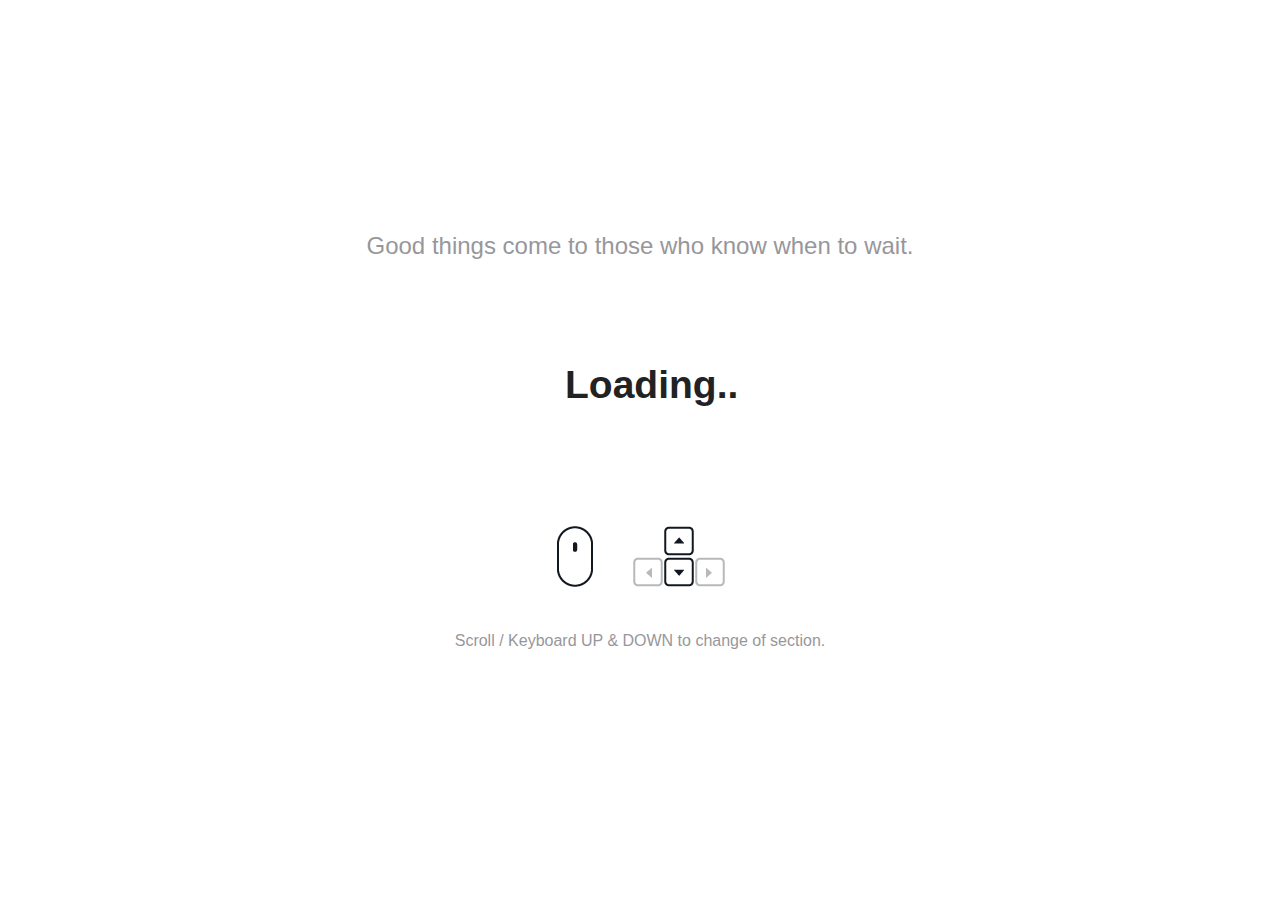
==== commit 5cfece0b: "Small screens devices restriction added. Title animations pending." ====
--- a/index.html
+++ b/index.html
@@ -41,14 +41,67 @@
     <body>
         <!-- PLACE_HERE_YOUR_FBASYNCINIT()_FUNCTION_FOR_THE_APP -->
 
-        <!--[if lt IE 8]>
-            <p class="browserupgrade">You are using an <strong>outdated</strong> browser. Please <a href="http://browsehappy.com/">upgrade your browser</a> to improve your experience.</p>
+        <!--[if lt IE 9]>
+            <div id="updateWrapper" style="position: fixed; width: 100%; height: 100%; z-index: 1000000000; background-color: #fff; overflow: hidden;">
+                <div class="centeredBox" style="position: absolute; display: table; width: 650px; height: 300px; margin-top: -150px; margin-left: -325px; top: 50%; left: 50%; text-align: center; border: 1px solid #ccc; -webkit-box-sizing: border-box; -moz-box-sizing: border-box; box-sizing: border-box; padding: 30px 30px;">
+                    <p class="browserupgrade" style="display: table-cell; vertical-align: middle; background-color: #fff; color: #97979b;">
+                        We are commited to bring you the best experiences but on some cases (like this one) we can't because you are using an outdated browser. <br><br>
+                        Please <a target="_blank" href="http://browsehappy.com/" style="color:#000;">upgrade your browser here</a> to improve your experience and come back so we can keep pushing the web forward and enjoying delightful experiences. <br><br><br>
+                        Thank you. <br>
+                        <a href="https://www.facebook.com/mandelbrotstudio/" target="_blank" style="color:#000;"><strong>Mandelbrot Studio</strong></a>
+                    </p>
+                </div>
+
+                <script>
+                    // Shut down site
+                    window.addEventListener("DOMContentLoaded", function() {
+                        var fullDocument = document.getElementById("fullWrapper");
+                        fullDocument.parentNode.removeChild(fullDocument);
+                    }, false);
+                </script>
+            </div>
         <![endif]-->
 
         <!-- Add your site or application content here -->
         <div id="fullWrapper">
             <div id="mbrtLoader">
-                <h1>Loading...</h1>
+                <div class="centeredWrapper">
+                    <div class="innerLoaderBoxes quotesBox smoothIntro">
+                        <p id="loadingQuote" class="active"></p>
+                    </div>
+
+                    <div class="innerLoaderBoxes loadingBox smoothIntro">
+                        <h1>Loading<span id="loadingDots"></span></h1>
+                    </div>
+
+                    <div class="innerLoaderBoxes instructionsBox">
+                        <div class="icons">
+                            <div class="mouse smoothIntro">
+                                <i class="sprite sprite-mouse sliderControl active"></i>
+                            </div>
+
+                            <div class="arrowKeys smoothIntro">
+                                <div class="keys upKey">
+                                    <i class="sprite sprite-upKey sliderControl active"></i>
+                                </div>
+                                <div class="keys downKey">
+                                    <i class="sprite sprite-downKey sliderControl active"></i>
+                                </div>
+                                <div class="keys leftKey">
+                                    <i class="sprite sprite-leftKey carouselControl"></i>
+                                </div>
+                                <div class="keys rightKey">
+                                    <i class="sprite sprite-rightKey carouselControl"></i>
+                                </div>
+                            </div>
+                        </div>
+                        <div class="description smoothIntro">
+                            <p id="loadingDescription" class="active">
+                                Scroll / Keyboard UP & DOWN to change of section.
+                            </p>
+                        </div>
+                    </div>
+                </div>
             </div>
 
             <div id="mbrtWrapper">
@@ -128,26 +181,26 @@
                 <section id="section-1" class="mainSection introSection">
                     <div id="receiverLetter" class="introLetter">
                         <div class="introTitle">
-                            <h1 class="writtingAnimation activeTitle" data-hover="Hello there IA Interactive!">Hello there IA Interactive!</h1>
+                            <h1 id="sectionTitle-1" class="writtingAnimation activeTitle" data-hover="Hello there IA Interactive!">Hello there IA Interactive!</h1>
                         </div>
 
 
 
 
                         <div id="welcomePara-1" class="introParagraph">
-                            <p>
+                            <p class="">
                                 We are a brands studio conformed of specialists and talents around the country who believe in the strength
                             </p>
-                            <p>
-                                 within stories and its role on the greatest businesses.
+                            <p class="">
+                                within stories and its role on the greatest businesses.
                             </p>
-                            <p>
+                            <p class="">
                                 Mandelbrot is our name because we see brands like fractals, they must have a consistent purpose in the whole
                             </p>
-                            <p>
-                                 structure, in every idea and every decision.
+                            <p class="">
+                                structure, in every idea and every decision.
                             </p>
-                            <p>
+                            <p class="">
                                 That's the only way to
                             </p>
                         </div>
@@ -155,35 +208,35 @@
 
 
 
-                        <div id="welcomeQuote-1" class="introQuotes">
-                            <h2 class="activeTitle"  data-hover="Inspire True Loyalty &emsp; & &emsp; Sharing Ideas"> Inspire True Loyalty &emsp; & &emsp; Sharing Ideas </h2>
+                        <div id="welcomeQuote-1" class="introQuotes ">
+                            <h2 class="animatedSubtitle activeTitle"  data-hover="Inspire True Loyalty &emsp; & &emsp; Sharing Ideas"> Inspire True Loyalty &emsp; & &emsp; Sharing Ideas </h2>
                         </div>
 
 
 
 
                         <div id="welcomePara-2" class="introParagraph">
-                            <p>
+                            <p class="">
                                 We are here because we know we can extend your services and captivate new clients for you. Both of us agree 
                             </p>
-                            <p>
+                            <p class="">
                                 that the greatest work is
                             </p>
                         </div>
 
 
-                        <div id="welcomeQuote-2" class="introQuotes">
-                            <h2 class="activeTitle" data-hover="Useful, &emsp; Usable &emsp; & &emsp; Delightful"> Useful, &emsp; Usable &emsp; & &emsp; Delightful </h2>
+                        <div id="welcomeQuote-2" class="introQuotes ">
+                            <h2 class="animatedSubtitle activeTitle" data-hover="Useful, &emsp; Usable &emsp; & &emsp; Delightful"> Useful, &emsp; Usable &emsp; & &emsp; Delightful </h2>
                         </div>
 
 
 
 
                         <div id="welcomePara-3" class="introParagraph">
-                            <p>
+                            <p class="">
                                 So we will be glad to start collaborating with you and we hope to hear news from you soon. Ok, with nothing 
                             </p>
-                            <p>
+                            <p class="">
                                 left to say, let us introduce you our work. 
                             </p>
                         </div>
@@ -194,7 +247,7 @@
                 <section id="section-2" class="mainSection introSection">
                     <div id="servicesLetter" class="introLetter">
                         <div class="introTitle">
-                            <h1 class="writtingAnimation activeTitle" data-hover="What We Do">What We Do</h1>
+                            <h1 id="sectionTitle-2" class="writtingAnimation activeTitle" data-hover="What We Do">What We Do</h1>
                         </div>
 
                         <div class="introParagraph">
@@ -305,7 +358,7 @@
                 <!-- BRANDING COVER SECTION -->
                 <section id="section-3" class="mainSection coverSection">
                     <div class="nameSection">
-                        <h1 class="activeTitle" data-hover="Branding">Branding</h1>
+                        <h1 id="sectionTitle-3" class="activeTitle" data-hover="Branding">Branding</h1>
                     </div>
                 </section>
 
@@ -334,7 +387,10 @@
 
                                             <h5>Client</h5>
                                             <p>Das · Lab</p>
-
+                                        </div>
+
+                                        <div class="visitWebsite">
+                                            <a href="https://www.behance.net/gallery/40542611/Das-Lab" target="_blank"> View on Behance </a>
                                         </div>
                                     </div>
                                 </div>
@@ -352,7 +408,10 @@
 
                                             <h5>Client</h5>
                                             <p>Voxel Snack Bar</p>
-
+                                        </div>
+
+                                        <div class="visitWebsite">
+                                            <a href="https://www.behance.net/gallery/40171219/Voxel-Snack-Bar" target="_blank"> View on Behance </a>
                                         </div>
                                     </div>
                                 </div>
@@ -370,7 +429,6 @@
 
                                             <h5>Client</h5>
                                             <p>Lucky Ideas</p>
-
                                         </div>
                                     </div>
                                 </div>
@@ -388,7 +446,6 @@
 
                                             <h5>Client</h5>
                                             <p>Internal Project</p>
-
                                         </div>
                                     </div>
                                 </div>
@@ -406,6 +463,10 @@
 
                                             <h5>Client</h5>
                                             <p>Lucky Ideas</p>
+                                        </div>
+
+                                        <div class="visitWebsite">
+                                            <a href="https://www.behance.net/gallery/41756343/Lucky-Ideas" target="_blank"> View on Behance </a>
                                         </div>
                                     </div>
                                 </div>
@@ -459,7 +520,10 @@
 
                                             <h5>Client</h5>
                                             <p> Das · Lab</p>
-
+                                        </div>
+
+                                        <div class="visitWebsite">
+                                            <a href="https://www.behance.net/gallery/40542611/Das-Lab" target="_blank"> View on Behance </a>
                                         </div>
                                     </div>
                                 </div>
@@ -475,7 +539,10 @@
 
                                             <h5>Client</h5>
                                             <p>Lucky Ideas</p>
-
+                                        </div>
+
+                                        <div class="visitWebsite">
+                                            <a href="https://www.behance.net/gallery/41756343/Lucky-Ideas" target="_blank"> View on Behance </a>
                                         </div>
                                     </div>
                                 </div>
@@ -506,7 +573,7 @@
                 <!-- BRAND COMMUNICATIONS COVER SECTION -->
                 <section id="section-6" class="mainSection coverSection">
                     <div class="nameSection">
-                        <h1 class="activeTitle" data-hover="Brand Communications">Brand Communications</h1>
+                        <h1 id="sectionTitle-6" class="activeTitle" data-hover="Brand Communications">Brand Communications</h1>
                     </div>
                 </section>
 
@@ -531,7 +598,10 @@
 
                                             <h5>Client</h5>
                                             <p> Voxel Snack Bar</p>
-
+                                        </div>
+
+                                        <div class="visitWebsite">
+                                            <a href="https://www.behance.net/gallery/40171219/Voxel-Snack-Bar" target="_blank"> View on Behance </a>
                                         </div>
                                     </div>
                                 </div>
@@ -547,7 +617,10 @@
 
                                             <h5>Client</h5>
                                             <p> Voxel Snack Bar</p>
-
+                                        </div>
+
+                                        <div class="visitWebsite">
+                                            <a href="https://www.behance.net/gallery/40171219/Voxel-Snack-Bar" target="_blank"> View on Behance </a>
                                         </div>
                                     </div>
                                 </div>
@@ -563,7 +636,10 @@
 
                                             <h5>Client</h5>
                                             <p> Voxel Snack Bar </p>
-
+                                        </div>
+
+                                        <div class="visitWebsite">
+                                            <a href="https://www.behance.net/gallery/40171219/Voxel-Snack-Bar" target="_blank"> View on Behance </a>
                                         </div>
                                     </div>
                                 </div>
@@ -579,7 +655,10 @@
 
                                             <h5>Client</h5>
                                             <p> Voxel Snack Bar </p>
-
+                                        </div>
+
+                                        <div class="visitWebsite">
+                                            <a href="https://www.behance.net/gallery/40171219/Voxel-Snack-Bar" target="_blank"> View on Behance </a>
                                         </div>
                                     </div>
                                 </div>
@@ -595,7 +674,6 @@
 
                                             <h5>Client</h5>
                                             <p> Casa Centinela </p>
-
                                         </div>
                                     </div>
                                 </div>
@@ -611,7 +689,6 @@
 
                                             <h5>Client</h5>
                                             <p> Casa Centinela </p>
-
                                         </div>
                                     </div>
                                 </div>
@@ -664,7 +741,10 @@
 
                                             <h5>Client</h5>
                                             <p>Das · Lab</p>
-
+                                        </div>
+
+                                        <div class="visitWebsite">
+                                            <a href="https://www.behance.net/gallery/40542611/Das-Lab" target="_blank"> View on Behance </a>
                                         </div>
                                     </div>
                                 </div>
@@ -680,7 +760,10 @@
 
                                             <h5>Client</h5>
                                             <p>Lucky Ideas</p>
-
+                                        </div>
+
+                                        <div class="visitWebsite">
+                                            <a href="https://www.behance.net/gallery/41756343/Lucky-Ideas" target="_blank"> View on Behance </a>
                                         </div>
                                     </div>
                                 </div>
@@ -696,7 +779,10 @@
 
                                             <h5>Client</h5>
                                             <p> Voxel Snack Bar </p>
-
+                                        </div>
+
+                                        <div class="visitWebsite">
+                                            <a href="https://www.behance.net/gallery/40171219/Voxel-Snack-Bar" target="_blank"> View on Behance </a>
                                         </div>
                                     </div>
                                 </div>
@@ -718,9 +804,9 @@
 
                         <nav class="projectsBars">
                             <ul class="threeBarsList">
-                                <li class="singleBar" data-loadprojectid="0"><span id="uniformBar-0" class="coverBar active"></span></li>
-                                <li class="singleBar" data-loadprojectid="1"><span id="uniformBar-1" class="coverBar"></span></li>
-                                <li class="singleBar" data-loadprojectid="2"><span id="uniformBar-2" class="coverBar"></span></li>
+                                <li class="singleBar" data-loadprojectid="0"><span id="uniformsBar-0" class="coverBar active"></span></li>
+                                <li class="singleBar" data-loadprojectid="1"><span id="uniformsBar-1" class="coverBar"></span></li>
+                                <li class="singleBar" data-loadprojectid="2"><span id="uniformsBar-2" class="coverBar"></span></li>
                                 
                             </ul>
                         </nav>
@@ -748,7 +834,10 @@
 
                                             <h5>Client</h5>
                                             <p> Voxel Snack Bar</p>
-
+                                        </div>
+
+                                        <div class="visitWebsite">
+                                            <a href="https://www.behance.net/gallery/40171219/Voxel-Snack-Bar" target="_blank"> View on Behance </a>
                                         </div>
                                     </div>
                                 </div>
@@ -764,7 +853,10 @@
 
                                             <h5>Client</h5>
                                             <p> Voxel Snack Bar</p>
-
+                                        </div>
+
+                                        <div class="visitWebsite">
+                                            <a href="https://www.behance.net/gallery/40171219/Voxel-Snack-Bar" target="_blank"> View on Behance </a>
                                         </div>
                                     </div>
                                 </div>
@@ -813,7 +905,10 @@
 
                                             <h5>Client</h5>
                                             <p> Das · Lab</p>
-
+                                        </div>
+
+                                        <div class="visitWebsite">
+                                            <a href="https://www.behance.net/gallery/40542611/Das-Lab" target="_blank"> View on Behance </a>
                                         </div>
                                     </div>
                                 </div>
@@ -829,7 +924,10 @@
 
                                             <h5>Client</h5>
                                             <p> Das · Lab</p>
-
+                                        </div>
+
+                                        <div class="visitWebsite">
+                                            <a href="https://www.behance.net/gallery/40542611/Das-Lab" target="_blank"> View on Behance </a>
                                         </div>
                                     </div>
                                 </div>
@@ -845,7 +943,10 @@
 
                                             <h5>Client</h5>
                                             <p> Das · Lab</p>
-
+                                        </div>
+
+                                        <div class="visitWebsite">
+                                            <a href="https://www.behance.net/gallery/40542611/Das-Lab" target="_blank"> View on Behance </a>
                                         </div>
                                     </div>
                                 </div>
@@ -861,7 +962,10 @@
 
                                             <h5>Client</h5>
                                             <p> Das · Lab</p>
-
+                                        </div>
+
+                                        <div class="visitWebsite">
+                                            <a href="https://www.behance.net/gallery/40542611/Das-Lab" target="_blank"> View on Behance </a>
                                         </div>
                                     </div>
                                 </div>
@@ -877,7 +981,10 @@
 
                                             <h5>Client</h5>
                                             <p> Das · Lab</p>
-
+                                        </div>
+
+                                        <div class="visitWebsite">
+                                            <a href="https://www.behance.net/gallery/40542611/Das-Lab" target="_blank"> View on Behance </a>
                                         </div>
                                     </div>
                                 </div>
@@ -893,7 +1000,10 @@
 
                                             <h5>Client</h5>
                                             <p> Das · Lab</p>
-
+                                        </div>
+
+                                        <div class="visitWebsite">
+                                            <a href="https://www.behance.net/gallery/40542611/Das-Lab" target="_blank"> View on Behance </a>
                                         </div>
                                     </div>
                                 </div>
@@ -909,7 +1019,10 @@
 
                                             <h5>Client</h5>
                                             <p> Das · Lab</p>
-
+                                        </div>
+
+                                        <div class="visitWebsite">
+                                            <a href="https://www.behance.net/gallery/40542611/Das-Lab" target="_blank"> View on Behance </a>
                                         </div>
                                     </div>
                                 </div>
@@ -925,7 +1038,10 @@
 
                                             <h5>Client</h5>
                                             <p> Das · Lab</p>
-
+                                        </div>
+
+                                        <div class="visitWebsite">
+                                            <a href="https://www.behance.net/gallery/40542611/Das-Lab" target="_blank"> View on Behance </a>
                                         </div>
                                     </div>
                                 </div>
@@ -1056,7 +1172,7 @@
                 <!-- WEBSITE DESIGN & DEVELOPMENT COVER SECTION -->
                 <section id="section-12" class="mainSection coverSection">
                     <div class="nameSection">
-                        <h1 class="activeTitle" data-hover="Web Design & Development">Web Design & Development</h1>
+                        <h1 id="sectionTitle-12" class="activeTitle" data-hover="Web Design & Development">Web Design & Development</h1>
                     </div>
                 </section>
 
@@ -1081,7 +1197,12 @@
 
                                             <h5>Client</h5>
                                             <p>Lucky Ideas</p>
-
+                                        </div>
+
+
+
+                                        <div class="visitWebsite">
+                                            <a href="https://www.behance.net/gallery/41756343/Lucky-Ideas" target="_blank"> View on Behance </a>
                                         </div>
                                     </div>
                                 </div>
@@ -1097,7 +1218,12 @@
 
                                             <h5>Client</h5>
                                             <p>Lucky Ideas</p>
-
+                                        </div>
+
+
+
+                                        <div class="visitWebsite">
+                                            <a href="https://www.behance.net/gallery/41756343/Lucky-Ideas" target="_blank"> View on Behance </a>
                                         </div>
                                     </div>
                                 </div>
@@ -1113,7 +1239,12 @@
 
                                             <h5>Client</h5>
                                             <p>Lucky Ideas</p>
-
+                                        </div>
+
+
+
+                                        <div class="visitWebsite">
+                                            <a href="https://www.behance.net/gallery/41756343/Lucky-Ideas" target="_blank"> View on Behance </a>
                                         </div>
                                     </div>
                                 </div>
@@ -1262,10 +1393,10 @@
                     <div class="contactLetter">
                         <div class="topBox">
                             <div class="contactTitle">
-                                <h1 class="activeTitle" data-hover="Then, We Work Together?">Then, We Work Together?</h1>
+                                <h1 id="sectionTitle-15" class="activeTitle" data-hover="Then, We Work Together?">Then, We Work Together?</h1>
                             </div>
                             <div class="contactButton">
-                                <a href="mailto:studio@mandelbrot.mx">
+                                <a href="mailto:studio@mandelbrot.mx?subject=IA wants to work with you&body=Hello Mandelbrot Studio, we want to meet you in person...">
                                     <p>Let's Talk</p>
                                 </a>
                             </div>
@@ -1283,7 +1414,7 @@
                                     <div class="innerFootRow">CBO & Partner</div>
                                 </div>
                                 <div class="secondRow">
-                                    <div class="innerHeadRow"><a data-hover="andrew@mandelbrot.mx" href="mailto:andrew@mandelbrot.mx">andrew@mandelbrot.mx</a></div>
+                                    <div class="innerHeadRow"><a data-hover="andrew@mandelbrot.mx" href="mailto:andrew@mandelbrot.mx?subject=Hello Andrew&body=Hello there, we are IA Interactive and we want to talk with you about...">andrew@mandelbrot.mx</a></div>
                                     <div class="innerFootRow"><a data-hover="(33) 17 · 17 · 29 · 06" href="tel:+52(33)17172906">(33) 17 · 17 · 29 · 06</a></div>
                                 </div>
                             </div>
@@ -1293,7 +1424,7 @@
                                     <div class="innerFootRow">CBO & Partner</div>
                                 </div>
                                 <div class="secondRow">
-                                    <div class="innerHeadRow"><a data-hover="zero@mandelbrot.mx" href="mailto:zero@mandelbrot.mx">zero@mandelbrot.mx</a></div>
+                                    <div class="innerHeadRow"><a data-hover="zero@mandelbrot.mx" href="mailto:zero@mandelbrot.mx?subject=Hi Zero&body=Hey, how are you? we are IA Interactive and we want to talk with you about...">zero@mandelbrot.mx</a></div>
                                     <div class="innerFootRow"><a data-hover="(55) 45 · 22 · 65 · 29" href="tel:+52(55)45226529">(55) 45 · 22 · 65 · 29</a></div>
                                 </div>
                             </div>
@@ -1310,6 +1441,27 @@
                         </div>
                     </div>
                 </section>
+            </div>
+        </div>
+
+        <div id="mobileWrapper">
+            <div class="centeredBox">
+                <div class="adviceBox innerRows">
+                    <p>To Enjoy this Experience, Please use a Larger Screen Device.</p>
+                </div>
+                <div class="iconsBox innerRows">
+                    <ul class="devicesBox">
+                        <i class="sprite sprite-DeviceDesk"></i>
+                        <i class="sprite sprite-DeviceLap"></i>
+                        <i class="sprite sprite-DeviceTab"></i>
+                    </ul>
+                </div>
+                <div class="thanksBox innerRows">
+                    <p>Thank you</p>
+                </div>
+                <div class="signatureBox innerRows">
+                    <a href="https://www.facebook.com/mandelbrotstudio/" target="_blank"><img src="img/brand/top_logo.png" alt="Mandelbrot Brands Studio" title="Mandelbrot Brands Studio"></a>
+                </div>
             </div>
         </div>
 
--- a/css/app.css
+++ b/css/app.css
@@ -29,6 +29,66 @@
 .activeTitle {
   color: #fff !important; }
 
+.sprite {
+  background-image: url(../img/icons/sprite_nav.png);
+  background-repeat: no-repeat;
+  display: block; }
+
+.sprite-mouse {
+  width: 40px;
+  height: 65px;
+  background-position: -5px -90px; }
+
+.sprite-upKey {
+  width: 32px;
+  height: 32px;
+  background-position: -55px -5px; }
+
+.sprite-downKey {
+  width: 32px;
+  height: 32px;
+  background-position: -55px -42px; }
+
+.sprite-leftKey {
+  width: 32px;
+  height: 32px;
+  background-position: -55px -79px; }
+
+.sprite-rightKey {
+  width: 32px;
+  height: 32px;
+  background-position: -55px -116px; }
+
+.sprite-leftArrow {
+  width: 20px;
+  height: 35px;
+  background-position: -5px -5px; }
+
+.sprite-rightArrow {
+  width: 20px;
+  height: 35px;
+  background-position: -30px -5px; }
+
+.sprite-downArrow {
+  width: 40px;
+  height: 40px;
+  background-position: -5px -45px; }
+
+.sprite-DeviceDesk {
+  width: 100px;
+  height: 90px;
+  background-position: -92px -5px; }
+
+.sprite-DeviceLap {
+  width: 95px;
+  height: 68px;
+  background-position: -92px -100px; }
+
+.sprite-DeviceTab {
+  width: 50px;
+  height: 70px;
+  background-position: -197px -5px; }
+
 #section-0 #mainLogo {
   position: absolute;
   width: 662px;
@@ -50,14 +110,18 @@
   right: 0;
   bottom: 50px;
   cursor: pointer;
+  opacity: 0.3;
+  filter: alpha(opacity=30);
+  filter: progid:DXImageTransform.Microsoft.Alpha(Opacity=($val * 100));
+  -ms-filter: 'progid:DXImageTransform.Microsoft.Alpha(($val * 100))';
   -webkit-transition: all 0.4s cubic-bezier(0.65, 0, 0.25, 1);
   -moz-transition: all 0.4s cubic-bezier(0.65, 0, 0.25, 1);
   -ms-transition: all 0.4s cubic-bezier(0.65, 0, 0.25, 1);
   -o-transition: all 0.4s cubic-bezier(0.65, 0, 0.25, 1);
   transition: all 0.4s cubic-bezier(0.65, 0, 0.25, 1); }
   #section-0 #startExploring:hover {
-    opacity: 0.6;
-    filter: alpha(opacity=60);
+    opacity: 1;
+    filter: alpha(opacity=100);
     filter: progid:DXImageTransform.Microsoft.Alpha(Opacity=($val * 100));
     -ms-filter: 'progid:DXImageTransform.Microsoft.Alpha(($val * 100))'; }
   #section-0 #startExploring .startText {
@@ -68,7 +132,8 @@
     font-size: 11.5pt;
     letter-spacing: 2px;
     text-align: center;
-    margin-bottom: 17px; }
+    margin-bottom: 17px;
+    color: #06111a; }
   #section-0 #startExploring .startGo {
     position: relative;
     width: 100%;
@@ -168,11 +233,11 @@
       cursor: text;
       content: attr(data-hover);
       white-space: nowrap;
-      -webkit-transition: max-width 0.6s cubic-bezier(0.65, 0, 0.25, 1);
-      -moz-transition: max-width 0.6s cubic-bezier(0.65, 0, 0.25, 1);
-      -ms-transition: max-width 0.6s cubic-bezier(0.65, 0, 0.25, 1);
-      -o-transition: max-width 0.6s cubic-bezier(0.65, 0, 0.25, 1);
-      transition: max-width 0.6s cubic-bezier(0.65, 0, 0.25, 1); }
+      -webkit-transition: max-width 1.2s cubic-bezier(0.65, 0, 0.25, 1);
+      -moz-transition: max-width 1.2s cubic-bezier(0.65, 0, 0.25, 1);
+      -ms-transition: max-width 1.2s cubic-bezier(0.65, 0, 0.25, 1);
+      -o-transition: max-width 1.2s cubic-bezier(0.65, 0, 0.25, 1);
+      transition: max-width 1.2s cubic-bezier(0.65, 0, 0.25, 1); }
     #section-2 #servicesLetter #servicesList td {
       font-size: 11.8px;
       line-height: 2.13em;
@@ -229,11 +294,11 @@
   cursor: text;
   content: attr(data-hover);
   white-space: nowrap;
-  -webkit-transition: max-width 0.6s cubic-bezier(0.65, 0, 0.25, 1);
-  -moz-transition: max-width 0.6s cubic-bezier(0.65, 0, 0.25, 1);
-  -ms-transition: max-width 0.6s cubic-bezier(0.65, 0, 0.25, 1);
-  -o-transition: max-width 0.6s cubic-bezier(0.65, 0, 0.25, 1);
-  transition: max-width 0.6s cubic-bezier(0.65, 0, 0.25, 1); }
+  -webkit-transition: max-width 1.2s cubic-bezier(0.65, 0, 0.25, 1);
+  -moz-transition: max-width 1.2s cubic-bezier(0.65, 0, 0.25, 1);
+  -ms-transition: max-width 1.2s cubic-bezier(0.65, 0, 0.25, 1);
+  -o-transition: max-width 1.2s cubic-bezier(0.65, 0, 0.25, 1);
+  transition: max-width 1.2s cubic-bezier(0.65, 0, 0.25, 1); }
 #section-15 .contactLetter .firstRow .innerHeadRow {
   color: #c9c9c9;
   -webkit-transition: all 0.6s cubic-bezier(0.65, 0, 0.25, 1), color 0.6s cubic-bezier(0.65, 0, 0.25, 1) 0.6s;
@@ -249,11 +314,11 @@
   cursor: text;
   content: attr(data-hover);
   white-space: nowrap;
-  -webkit-transition: max-width 0.6s cubic-bezier(0.65, 0, 0.25, 1);
-  -moz-transition: max-width 0.6s cubic-bezier(0.65, 0, 0.25, 1);
-  -ms-transition: max-width 0.6s cubic-bezier(0.65, 0, 0.25, 1);
-  -o-transition: max-width 0.6s cubic-bezier(0.65, 0, 0.25, 1);
-  transition: max-width 0.6s cubic-bezier(0.65, 0, 0.25, 1); }
+  -webkit-transition: max-width 1.2s cubic-bezier(0.65, 0, 0.25, 1);
+  -moz-transition: max-width 1.2s cubic-bezier(0.65, 0, 0.25, 1);
+  -ms-transition: max-width 1.2s cubic-bezier(0.65, 0, 0.25, 1);
+  -o-transition: max-width 1.2s cubic-bezier(0.65, 0, 0.25, 1);
+  transition: max-width 1.2s cubic-bezier(0.65, 0, 0.25, 1); }
 #section-15 .contactLetter .bottomBox a:before {
   position: absolute;
   overflow: hidden;
@@ -289,7 +354,8 @@
   height: 100%;
   margin: 0;
   padding: 0;
-  overflow: hidden; }
+  overflow: hidden;
+  z-index: 1; }
   #fullWrapper #mbrtLoader {
     position: absolute;
     width: 100%;
@@ -302,17 +368,201 @@
     -ms-transition: all 1s cubic-bezier(0.65, 0, 0.25, 1) 0.4s;
     -o-transition: all 1s cubic-bezier(0.65, 0, 0.25, 1) 0.4s;
     transition: all 1s cubic-bezier(0.65, 0, 0.25, 1) 0.4s; }
-    #fullWrapper #mbrtLoader h1 {
+    #fullWrapper #mbrtLoader .centeredWrapper {
       position: absolute;
       text-align: center;
-      width: 200px;
-      height: 50px;
+      width: 1024px;
+      height: 472px;
       line-height: 50px;
       margin: auto;
       top: 0;
-      bottom: 0;
+      bottom: 5%;
       left: 0;
       right: 0; }
+      #fullWrapper #mbrtLoader .centeredWrapper .innerLoaderBoxes {
+        position: relative;
+        display: table;
+        width: 100%;
+        -webkit-transition: all 0.5s cubic-bezier(0.44, 0.01, 0.47, 1.16);
+        -moz-transition: all 0.5s cubic-bezier(0.44, 0.01, 0.47, 1.16);
+        -ms-transition: all 0.5s cubic-bezier(0.44, 0.01, 0.47, 1.16);
+        -o-transition: all 0.5s cubic-bezier(0.44, 0.01, 0.47, 1.16);
+        transition: all 0.5s cubic-bezier(0.44, 0.01, 0.47, 1.16); }
+      #fullWrapper #mbrtLoader .centeredWrapper .quotesBox {
+        height: 107px; }
+        #fullWrapper #mbrtLoader .centeredWrapper .quotesBox p {
+          position: absolute;
+          width: auto;
+          height: 35px;
+          line-height: 35px;
+          margin: auto;
+          top: 0;
+          bottom: 0;
+          left: 0;
+          right: 0;
+          color: #97979b;
+          font-size: 24px;
+          -webkit-font-smoothing: antialiased !important;
+          text-shadow: 1px 1px 1px rgba(0, 0, 0, 0.004);
+          opacity: 0;
+          filter: alpha(opacity=0);
+          filter: progid:DXImageTransform.Microsoft.Alpha(Opacity=($val * 100));
+          -ms-filter: 'progid:DXImageTransform.Microsoft.Alpha(($val * 100))';
+          -webkit-transform: translateY(15px);
+          -moz-transform: translateY(15px);
+          -ms-transform: translateY(15px);
+          -o-transform: translateY(15px);
+          transform: translateY(15px);
+          -webkit-transition: all 0.6s cubic-bezier(0.65, 0, 0.25, 1);
+          -moz-transition: all 0.6s cubic-bezier(0.65, 0, 0.25, 1);
+          -ms-transition: all 0.6s cubic-bezier(0.65, 0, 0.25, 1);
+          -o-transition: all 0.6s cubic-bezier(0.65, 0, 0.25, 1);
+          transition: all 0.6s cubic-bezier(0.65, 0, 0.25, 1); }
+        #fullWrapper #mbrtLoader .centeredWrapper .quotesBox .active {
+          opacity: 1;
+          filter: alpha(opacity=100);
+          filter: progid:DXImageTransform.Microsoft.Alpha(Opacity=($val * 100));
+          -ms-filter: 'progid:DXImageTransform.Microsoft.Alpha(($val * 100))';
+          -webkit-transform: none;
+          -moz-transform: none;
+          -ms-transform: none;
+          -o-transform: none;
+          transform: none; }
+      #fullWrapper #mbrtLoader .centeredWrapper .loadingBox {
+        height: 170px;
+        -webkit-transition: all 0.5s cubic-bezier(0.44, 0.01, 0.47, 1.16);
+        -moz-transition: all 0.5s cubic-bezier(0.44, 0.01, 0.47, 1.16);
+        -ms-transition: all 0.5s cubic-bezier(0.44, 0.01, 0.47, 1.16);
+        -o-transition: all 0.5s cubic-bezier(0.44, 0.01, 0.47, 1.16);
+        transition: all 0.5s cubic-bezier(0.44, 0.01, 0.47, 1.16); }
+        #fullWrapper #mbrtLoader .centeredWrapper .loadingBox h1 {
+          position: absolute;
+          width: 150px;
+          height: 47px;
+          margin: auto;
+          top: 0;
+          bottom: 0;
+          left: 0;
+          right: 0;
+          vertical-align: middle;
+          font-size: 39px; }
+      #fullWrapper #mbrtLoader .centeredWrapper .instructionsBox {
+        height: 195px; }
+        #fullWrapper #mbrtLoader .centeredWrapper .instructionsBox .icons {
+          position: relative;
+          width: 172px;
+          height: 118px;
+          margin: auto;
+          margin-top: 29px;
+          left: 0;
+          right: 0; }
+          #fullWrapper #mbrtLoader .centeredWrapper .instructionsBox .icons i {
+            opacity: 0.3;
+            filter: alpha(opacity=30);
+            filter: progid:DXImageTransform.Microsoft.Alpha(Opacity=($val * 100));
+            -ms-filter: 'progid:DXImageTransform.Microsoft.Alpha(($val * 100))';
+            -webkit-transition: all 0.6s cubic-bezier(0.65, 0, 0.25, 1);
+            -moz-transition: all 0.6s cubic-bezier(0.65, 0, 0.25, 1);
+            -ms-transition: all 0.6s cubic-bezier(0.65, 0, 0.25, 1);
+            -o-transition: all 0.6s cubic-bezier(0.65, 0, 0.25, 1);
+            transition: all 0.6s cubic-bezier(0.65, 0, 0.25, 1); }
+          #fullWrapper #mbrtLoader .centeredWrapper .instructionsBox .icons .active {
+            opacity: 1;
+            filter: alpha(opacity=100);
+            filter: progid:DXImageTransform.Microsoft.Alpha(Opacity=($val * 100));
+            -ms-filter: 'progid:DXImageTransform.Microsoft.Alpha(($val * 100))'; }
+          #fullWrapper #mbrtLoader .centeredWrapper .instructionsBox .icons .mouse {
+            position: absolute;
+            left: 0;
+            width: 42px;
+            height: 63px;
+            margin: auto;
+            top: 0;
+            bottom: 0;
+            -webkit-transition: all 0.5s cubic-bezier(0.44, 0.01, 0.47, 1.16);
+            -moz-transition: all 0.5s cubic-bezier(0.44, 0.01, 0.47, 1.16);
+            -ms-transition: all 0.5s cubic-bezier(0.44, 0.01, 0.47, 1.16);
+            -o-transition: all 0.5s cubic-bezier(0.44, 0.01, 0.47, 1.16);
+            transition: all 0.5s cubic-bezier(0.44, 0.01, 0.47, 1.16); }
+            #fullWrapper #mbrtLoader .centeredWrapper .instructionsBox .icons .mouse i {
+              position: absolute;
+              margin: auto;
+              top: 0;
+              bottom: 0;
+              left: 0;
+              right: 0; }
+          #fullWrapper #mbrtLoader .centeredWrapper .instructionsBox .icons .arrowKeys {
+            position: absolute;
+            right: 0;
+            width: 94px;
+            height: 63px;
+            margin: auto;
+            top: 0;
+            bottom: 0;
+            -webkit-transition: all 0.5s cubic-bezier(0.44, 0.01, 0.47, 1.16);
+            -moz-transition: all 0.5s cubic-bezier(0.44, 0.01, 0.47, 1.16);
+            -ms-transition: all 0.5s cubic-bezier(0.44, 0.01, 0.47, 1.16);
+            -o-transition: all 0.5s cubic-bezier(0.44, 0.01, 0.47, 1.16);
+            transition: all 0.5s cubic-bezier(0.44, 0.01, 0.47, 1.16); }
+            #fullWrapper #mbrtLoader .centeredWrapper .instructionsBox .icons .arrowKeys .keys {
+              position: absolute;
+              width: 32px;
+              height: 32px;
+              margin: auto; }
+            #fullWrapper #mbrtLoader .centeredWrapper .instructionsBox .icons .arrowKeys .upKey {
+              left: 0;
+              right: 0;
+              top: 0; }
+            #fullWrapper #mbrtLoader .centeredWrapper .instructionsBox .icons .arrowKeys .downKey {
+              left: 0;
+              right: 0;
+              bottom: 0; }
+            #fullWrapper #mbrtLoader .centeredWrapper .instructionsBox .icons .arrowKeys .leftKey {
+              left: 0;
+              bottom: 0; }
+            #fullWrapper #mbrtLoader .centeredWrapper .instructionsBox .icons .arrowKeys .rightKey {
+              right: 0;
+              bottom: 0; }
+        #fullWrapper #mbrtLoader .centeredWrapper .instructionsBox .description {
+          position: relative;
+          display: table;
+          width: 100%;
+          height: 48px;
+          -webkit-transition: all 0.5s cubic-bezier(0.44, 0.01, 0.47, 1.16);
+          -moz-transition: all 0.5s cubic-bezier(0.44, 0.01, 0.47, 1.16);
+          -ms-transition: all 0.5s cubic-bezier(0.44, 0.01, 0.47, 1.16);
+          -o-transition: all 0.5s cubic-bezier(0.44, 0.01, 0.47, 1.16);
+          transition: all 0.5s cubic-bezier(0.44, 0.01, 0.47, 1.16); }
+          #fullWrapper #mbrtLoader .centeredWrapper .instructionsBox .description p {
+            display: table-cell;
+            color: #97979b;
+            font-size: 16px;
+            -webkit-font-smoothing: antialiased !important;
+            text-shadow: 1px 1px 1px rgba(0, 0, 0, 0.004);
+            opacity: 0;
+            filter: alpha(opacity=0);
+            filter: progid:DXImageTransform.Microsoft.Alpha(Opacity=($val * 100));
+            -ms-filter: 'progid:DXImageTransform.Microsoft.Alpha(($val * 100))';
+            -webkit-transition: all 0.6s cubic-bezier(0.65, 0, 0.25, 1);
+            -moz-transition: all 0.6s cubic-bezier(0.65, 0, 0.25, 1);
+            -ms-transition: all 0.6s cubic-bezier(0.65, 0, 0.25, 1);
+            -o-transition: all 0.6s cubic-bezier(0.65, 0, 0.25, 1);
+            transition: all 0.6s cubic-bezier(0.65, 0, 0.25, 1); }
+          #fullWrapper #mbrtLoader .centeredWrapper .instructionsBox .description .active {
+            opacity: 1;
+            filter: alpha(opacity=100);
+            filter: progid:DXImageTransform.Microsoft.Alpha(Opacity=($val * 100));
+            -ms-filter: 'progid:DXImageTransform.Microsoft.Alpha(($val * 100))'; }
+      #fullWrapper #mbrtLoader .centeredWrapper .smoothIntro {
+        opacity: 0;
+        filter: alpha(opacity=0);
+        filter: progid:DXImageTransform.Microsoft.Alpha(Opacity=($val * 100));
+        -ms-filter: 'progid:DXImageTransform.Microsoft.Alpha(($val * 100))';
+        -webkit-transform: translateY(30px);
+        -moz-transform: translateY(30px);
+        -ms-transform: translateY(30px);
+        -o-transform: translateY(30px);
+        transform: translateY(30px); }
   #fullWrapper .crystalLoader {
     opacity: 0;
     filter: alpha(opacity=0);
@@ -471,11 +721,11 @@
           padding-top: 5px;
           padding-bottom: 5px;
           color: #c9c9c9;
-          -webkit-transition: all 0.6s cubic-bezier(0.65, 0, 0.25, 1), color 0.6s cubic-bezier(0.65, 0, 0.25, 1) 0.6s;
-          -moz-transition: all 0.6s cubic-bezier(0.65, 0, 0.25, 1), color 0.6s cubic-bezier(0.65, 0, 0.25, 1) 0.6s;
-          -ms-transition: all 0.6s cubic-bezier(0.65, 0, 0.25, 1), color 0.6s cubic-bezier(0.65, 0, 0.25, 1) 0.6s;
-          -o-transition: all 0.6s cubic-bezier(0.65, 0, 0.25, 1), color 0.6s cubic-bezier(0.65, 0, 0.25, 1) 0.6s;
-          transition: all 0.6s cubic-bezier(0.65, 0, 0.25, 1), color 0.6s cubic-bezier(0.65, 0, 0.25, 1) 0.6s; }
+          -webkit-transition: all 0.9s cubic-bezier(0.65, 0, 0.25, 1), color 0.9s cubic-bezier(0.65, 0, 0.25, 1) 0.9s;
+          -moz-transition: all 0.9s cubic-bezier(0.65, 0, 0.25, 1), color 0.9s cubic-bezier(0.65, 0, 0.25, 1) 0.9s;
+          -ms-transition: all 0.9s cubic-bezier(0.65, 0, 0.25, 1), color 0.9s cubic-bezier(0.65, 0, 0.25, 1) 0.9s;
+          -o-transition: all 0.9s cubic-bezier(0.65, 0, 0.25, 1), color 0.9s cubic-bezier(0.65, 0, 0.25, 1) 0.9s;
+          transition: all 0.9s cubic-bezier(0.65, 0, 0.25, 1), color 0.9s cubic-bezier(0.65, 0, 0.25, 1) 0.9s; }
         #fullWrapper #mbrtWrapper .introSection .introLetter .introTitle h1:before {
           position: absolute;
           overflow: hidden;
@@ -484,11 +734,11 @@
           cursor: text;
           content: attr(data-hover);
           white-space: nowrap;
-          -webkit-transition: max-width 0.6s cubic-bezier(0.65, 0, 0.25, 1);
-          -moz-transition: max-width 0.6s cubic-bezier(0.65, 0, 0.25, 1);
-          -ms-transition: max-width 0.6s cubic-bezier(0.65, 0, 0.25, 1);
-          -o-transition: max-width 0.6s cubic-bezier(0.65, 0, 0.25, 1);
-          transition: max-width 0.6s cubic-bezier(0.65, 0, 0.25, 1); }
+          -webkit-transition: max-width 1.2s cubic-bezier(0.65, 0, 0.25, 1);
+          -moz-transition: max-width 1.2s cubic-bezier(0.65, 0, 0.25, 1);
+          -ms-transition: max-width 1.2s cubic-bezier(0.65, 0, 0.25, 1);
+          -o-transition: max-width 1.2s cubic-bezier(0.65, 0, 0.25, 1);
+          transition: max-width 1.2s cubic-bezier(0.65, 0, 0.25, 1); }
       #fullWrapper #mbrtWrapper .introSection .introLetter .introParagraph p {
         width: 100%;
         font-size: 25px;
@@ -499,11 +749,11 @@
           position: absolute;
           font-size: 38px;
           color: #c9c9c9;
-          -webkit-transition: all 0.6s cubic-bezier(0.65, 0, 0.25, 1), color 0.6s cubic-bezier(0.65, 0, 0.25, 1) 0.6s;
-          -moz-transition: all 0.6s cubic-bezier(0.65, 0, 0.25, 1), color 0.6s cubic-bezier(0.65, 0, 0.25, 1) 0.6s;
-          -ms-transition: all 0.6s cubic-bezier(0.65, 0, 0.25, 1), color 0.6s cubic-bezier(0.65, 0, 0.25, 1) 0.6s;
-          -o-transition: all 0.6s cubic-bezier(0.65, 0, 0.25, 1), color 0.6s cubic-bezier(0.65, 0, 0.25, 1) 0.6s;
-          transition: all 0.6s cubic-bezier(0.65, 0, 0.25, 1), color 0.6s cubic-bezier(0.65, 0, 0.25, 1) 0.6s; }
+          -webkit-transition: all 0.9s cubic-bezier(0.65, 0, 0.25, 1), color 0.9s cubic-bezier(0.65, 0, 0.25, 1) 0.9s;
+          -moz-transition: all 0.9s cubic-bezier(0.65, 0, 0.25, 1), color 0.9s cubic-bezier(0.65, 0, 0.25, 1) 0.9s;
+          -ms-transition: all 0.9s cubic-bezier(0.65, 0, 0.25, 1), color 0.9s cubic-bezier(0.65, 0, 0.25, 1) 0.9s;
+          -o-transition: all 0.9s cubic-bezier(0.65, 0, 0.25, 1), color 0.9s cubic-bezier(0.65, 0, 0.25, 1) 0.9s;
+          transition: all 0.9s cubic-bezier(0.65, 0, 0.25, 1), color 0.9s cubic-bezier(0.65, 0, 0.25, 1) 0.9s; }
         #fullWrapper #mbrtWrapper .introSection .introLetter .introQuotes h2:before {
           position: absolute;
           overflow: hidden;
@@ -512,11 +762,38 @@
           cursor: text;
           content: attr(data-hover);
           white-space: nowrap;
-          -webkit-transition: max-width 0.6s cubic-bezier(0.65, 0, 0.25, 1);
-          -moz-transition: max-width 0.6s cubic-bezier(0.65, 0, 0.25, 1);
-          -ms-transition: max-width 0.6s cubic-bezier(0.65, 0, 0.25, 1);
-          -o-transition: max-width 0.6s cubic-bezier(0.65, 0, 0.25, 1);
-          transition: max-width 0.6s cubic-bezier(0.65, 0, 0.25, 1); }
+          -webkit-transition: max-width 1.2s cubic-bezier(0.65, 0, 0.25, 1);
+          -moz-transition: max-width 1.2s cubic-bezier(0.65, 0, 0.25, 1);
+          -ms-transition: max-width 1.2s cubic-bezier(0.65, 0, 0.25, 1);
+          -o-transition: max-width 1.2s cubic-bezier(0.65, 0, 0.25, 1);
+          transition: max-width 1.2s cubic-bezier(0.65, 0, 0.25, 1); }
+      #fullWrapper #mbrtWrapper .introSection .introLetter .animatedLine {
+        z-index: -1;
+        opacity: 0;
+        filter: alpha(opacity=0);
+        filter: progid:DXImageTransform.Microsoft.Alpha(Opacity=($val * 100));
+        -ms-filter: 'progid:DXImageTransform.Microsoft.Alpha(($val * 100))';
+        -webkit-transform: translateY(0.4em);
+        -moz-transform: translateY(0.4em);
+        -ms-transform: translateY(0.4em);
+        -o-transform: translateY(0.4em);
+        transform: translateY(0.4em);
+        -webkit-transition: all 0.6s cubic-bezier(0.65, 0, 0.25, 1);
+        -moz-transition: all 0.6s cubic-bezier(0.65, 0, 0.25, 1);
+        -ms-transition: all 0.6s cubic-bezier(0.65, 0, 0.25, 1);
+        -o-transition: all 0.6s cubic-bezier(0.65, 0, 0.25, 1);
+        transition: all 0.6s cubic-bezier(0.65, 0, 0.25, 1); }
+      #fullWrapper #mbrtWrapper .introSection .introLetter .active {
+        z-index: 1;
+        opacity: 1;
+        filter: alpha(opacity=100);
+        filter: progid:DXImageTransform.Microsoft.Alpha(Opacity=($val * 100));
+        -ms-filter: 'progid:DXImageTransform.Microsoft.Alpha(($val * 100))';
+        -webkit-transform: none;
+        -moz-transform: none;
+        -ms-transform: none;
+        -o-transform: none;
+        transform: none; }
     #fullWrapper #mbrtWrapper .coverSection .nameSection {
       position: absolute;
       height: 100px;
@@ -553,11 +830,11 @@
         -ms-animation: writingBar 0.8s ease infinite alternate;
         -o-animation: writingBar 0.8s ease infinite alternate;
         animation: writingBar 0.8s ease infinite alternate;
-        -webkit-transition: all 0.6s cubic-bezier(0.65, 0, 0.25, 1), color 0.6s cubic-bezier(0.65, 0, 0.25, 1) 0.6s;
-        -moz-transition: all 0.6s cubic-bezier(0.65, 0, 0.25, 1), color 0.6s cubic-bezier(0.65, 0, 0.25, 1) 0.6s;
-        -ms-transition: all 0.6s cubic-bezier(0.65, 0, 0.25, 1), color 0.6s cubic-bezier(0.65, 0, 0.25, 1) 0.6s;
-        -o-transition: all 0.6s cubic-bezier(0.65, 0, 0.25, 1), color 0.6s cubic-bezier(0.65, 0, 0.25, 1) 0.6s;
-        transition: all 0.6s cubic-bezier(0.65, 0, 0.25, 1), color 0.6s cubic-bezier(0.65, 0, 0.25, 1) 0.6s; }
+        -webkit-transition: all 0.9s cubic-bezier(0.65, 0, 0.25, 1), color 0.9s cubic-bezier(0.65, 0, 0.25, 1) 0.9s;
+        -moz-transition: all 0.9s cubic-bezier(0.65, 0, 0.25, 1), color 0.9s cubic-bezier(0.65, 0, 0.25, 1) 0.9s;
+        -ms-transition: all 0.9s cubic-bezier(0.65, 0, 0.25, 1), color 0.9s cubic-bezier(0.65, 0, 0.25, 1) 0.9s;
+        -o-transition: all 0.9s cubic-bezier(0.65, 0, 0.25, 1), color 0.9s cubic-bezier(0.65, 0, 0.25, 1) 0.9s;
+        transition: all 0.9s cubic-bezier(0.65, 0, 0.25, 1), color 0.9s cubic-bezier(0.65, 0, 0.25, 1) 0.9s; }
       #fullWrapper #mbrtWrapper .coverSection .nameSection h1:before {
         position: absolute;
         overflow: hidden;
@@ -566,11 +843,11 @@
         cursor: text;
         content: attr(data-hover);
         white-space: nowrap;
-        -webkit-transition: max-width 0.6s cubic-bezier(0.65, 0, 0.25, 1);
-        -moz-transition: max-width 0.6s cubic-bezier(0.65, 0, 0.25, 1);
-        -ms-transition: max-width 0.6s cubic-bezier(0.65, 0, 0.25, 1);
-        -o-transition: max-width 0.6s cubic-bezier(0.65, 0, 0.25, 1);
-        transition: max-width 0.6s cubic-bezier(0.65, 0, 0.25, 1); }
+        -webkit-transition: max-width 1.2s cubic-bezier(0.65, 0, 0.25, 1);
+        -moz-transition: max-width 1.2s cubic-bezier(0.65, 0, 0.25, 1);
+        -ms-transition: max-width 1.2s cubic-bezier(0.65, 0, 0.25, 1);
+        -o-transition: max-width 1.2s cubic-bezier(0.65, 0, 0.25, 1);
+        transition: max-width 1.2s cubic-bezier(0.65, 0, 0.25, 1); }
     #fullWrapper #mbrtWrapper .carouselSection .innerCarousel {
       position: absolute;
       width: 100%;
@@ -596,11 +873,11 @@
         transition: all 0.6s cubic-bezier(0.65, 0, 0.25, 1); }
         #fullWrapper #mbrtWrapper .carouselSection .innerCarousel .carouselTitle h3 {
           margin: 0;
-          -webkit-transition: all 0.6s cubic-bezier(0.65, 0, 0.25, 1), color 0.6s cubic-bezier(0.65, 0, 0.25, 1) 0.6s;
-          -moz-transition: all 0.6s cubic-bezier(0.65, 0, 0.25, 1), color 0.6s cubic-bezier(0.65, 0, 0.25, 1) 0.6s;
-          -ms-transition: all 0.6s cubic-bezier(0.65, 0, 0.25, 1), color 0.6s cubic-bezier(0.65, 0, 0.25, 1) 0.6s;
-          -o-transition: all 0.6s cubic-bezier(0.65, 0, 0.25, 1), color 0.6s cubic-bezier(0.65, 0, 0.25, 1) 0.6s;
-          transition: all 0.6s cubic-bezier(0.65, 0, 0.25, 1), color 0.6s cubic-bezier(0.65, 0, 0.25, 1) 0.6s; }
+          -webkit-transition: all 0.9s cubic-bezier(0.65, 0, 0.25, 1), color 0.9s cubic-bezier(0.65, 0, 0.25, 1) 0.9s;
+          -moz-transition: all 0.9s cubic-bezier(0.65, 0, 0.25, 1), color 0.9s cubic-bezier(0.65, 0, 0.25, 1) 0.9s;
+          -ms-transition: all 0.9s cubic-bezier(0.65, 0, 0.25, 1), color 0.9s cubic-bezier(0.65, 0, 0.25, 1) 0.9s;
+          -o-transition: all 0.9s cubic-bezier(0.65, 0, 0.25, 1), color 0.9s cubic-bezier(0.65, 0, 0.25, 1) 0.9s;
+          transition: all 0.9s cubic-bezier(0.65, 0, 0.25, 1), color 0.9s cubic-bezier(0.65, 0, 0.25, 1) 0.9s; }
         #fullWrapper #mbrtWrapper .carouselSection .innerCarousel .carouselTitle h3:before {
           position: absolute;
           overflow: hidden;
@@ -609,11 +886,11 @@
           cursor: text;
           content: attr(data-hover);
           white-space: nowrap;
-          -webkit-transition: max-width 0.6s cubic-bezier(0.65, 0, 0.25, 1);
-          -moz-transition: max-width 0.6s cubic-bezier(0.65, 0, 0.25, 1);
-          -ms-transition: max-width 0.6s cubic-bezier(0.65, 0, 0.25, 1);
-          -o-transition: max-width 0.6s cubic-bezier(0.65, 0, 0.25, 1);
-          transition: max-width 0.6s cubic-bezier(0.65, 0, 0.25, 1); }
+          -webkit-transition: max-width 1.2s cubic-bezier(0.65, 0, 0.25, 1);
+          -moz-transition: max-width 1.2s cubic-bezier(0.65, 0, 0.25, 1);
+          -ms-transition: max-width 1.2s cubic-bezier(0.65, 0, 0.25, 1);
+          -o-transition: max-width 1.2s cubic-bezier(0.65, 0, 0.25, 1);
+          transition: max-width 1.2s cubic-bezier(0.65, 0, 0.25, 1); }
       #fullWrapper #mbrtWrapper .carouselSection .innerCarousel .carouselImages {
         position: relative;
         width: 100%;
@@ -701,7 +978,7 @@
                   margin-bottom: 10.5%; }
               #fullWrapper #mbrtWrapper .carouselSection .innerCarousel .carouselImages .projectsWrapper .projectPhoto .projectData .visitWebsite {
                 position: absolute;
-                width: 126px;
+                width: 175px;
                 height: 28px;
                 line-height: 1.9em;
                 margin: auto;
@@ -771,10 +1048,14 @@
             -moz-transition: all 0.4s cubic-bezier(0.65, 0, 0.25, 1);
             -ms-transition: all 0.4s cubic-bezier(0.65, 0, 0.25, 1);
             -o-transition: all 0.4s cubic-bezier(0.65, 0, 0.25, 1);
-            transition: all 0.4s cubic-bezier(0.65, 0, 0.25, 1); }
+            transition: all 0.4s cubic-bezier(0.65, 0, 0.25, 1);
+            opacity: 0.3;
+            filter: alpha(opacity=30);
+            filter: progid:DXImageTransform.Microsoft.Alpha(Opacity=($val * 100));
+            -ms-filter: 'progid:DXImageTransform.Microsoft.Alpha(($val * 100))'; }
             #fullWrapper #mbrtWrapper .carouselSection .innerCarousel .carouselImages .arrow a:hover {
-              opacity: 0.6;
-              filter: alpha(opacity=60);
+              opacity: 1;
+              filter: alpha(opacity=100);
               filter: progid:DXImageTransform.Microsoft.Alpha(Opacity=($val * 100));
               -ms-filter: 'progid:DXImageTransform.Microsoft.Alpha(($val * 100))'; }
             #fullWrapper #mbrtWrapper .carouselSection .innerCarousel .carouselImages .arrow a i {
@@ -928,11 +1209,11 @@
           bottom: 0;
           right: 0;
           color: #c9c9c9;
-          -webkit-transition: all 0.6s cubic-bezier(0.65, 0, 0.25, 1), color 0.6s cubic-bezier(0.65, 0, 0.25, 1) 0.6s;
-          -moz-transition: all 0.6s cubic-bezier(0.65, 0, 0.25, 1), color 0.6s cubic-bezier(0.65, 0, 0.25, 1) 0.6s;
-          -ms-transition: all 0.6s cubic-bezier(0.65, 0, 0.25, 1), color 0.6s cubic-bezier(0.65, 0, 0.25, 1) 0.6s;
-          -o-transition: all 0.6s cubic-bezier(0.65, 0, 0.25, 1), color 0.6s cubic-bezier(0.65, 0, 0.25, 1) 0.6s;
-          transition: all 0.6s cubic-bezier(0.65, 0, 0.25, 1), color 0.6s cubic-bezier(0.65, 0, 0.25, 1) 0.6s; }
+          -webkit-transition: all 0.9s cubic-bezier(0.65, 0, 0.25, 1), color 0.9s cubic-bezier(0.65, 0, 0.25, 1) 0.9s;
+          -moz-transition: all 0.9s cubic-bezier(0.65, 0, 0.25, 1), color 0.9s cubic-bezier(0.65, 0, 0.25, 1) 0.9s;
+          -ms-transition: all 0.9s cubic-bezier(0.65, 0, 0.25, 1), color 0.9s cubic-bezier(0.65, 0, 0.25, 1) 0.9s;
+          -o-transition: all 0.9s cubic-bezier(0.65, 0, 0.25, 1), color 0.9s cubic-bezier(0.65, 0, 0.25, 1) 0.9s;
+          transition: all 0.9s cubic-bezier(0.65, 0, 0.25, 1), color 0.9s cubic-bezier(0.65, 0, 0.25, 1) 0.9s; }
         #fullWrapper #mbrtWrapper .carouselVertSection .innerCarousel .carouselTitle h3:before {
           position: absolute;
           overflow: hidden;
@@ -941,11 +1222,11 @@
           cursor: text;
           content: attr(data-hover);
           white-space: nowrap;
-          -webkit-transition: max-width 0.6s cubic-bezier(0.65, 0, 0.25, 1);
-          -moz-transition: max-width 0.6s cubic-bezier(0.65, 0, 0.25, 1);
-          -ms-transition: max-width 0.6s cubic-bezier(0.65, 0, 0.25, 1);
-          -o-transition: max-width 0.6s cubic-bezier(0.65, 0, 0.25, 1);
-          transition: max-width 0.6s cubic-bezier(0.65, 0, 0.25, 1); }
+          -webkit-transition: max-width 1.2s cubic-bezier(0.65, 0, 0.25, 1);
+          -moz-transition: max-width 1.2s cubic-bezier(0.65, 0, 0.25, 1);
+          -ms-transition: max-width 1.2s cubic-bezier(0.65, 0, 0.25, 1);
+          -o-transition: max-width 1.2s cubic-bezier(0.65, 0, 0.25, 1);
+          transition: max-width 1.2s cubic-bezier(0.65, 0, 0.25, 1); }
       #fullWrapper #mbrtWrapper .carouselVertSection .innerCarousel .arrow {
         position: relative;
         float: left;
@@ -966,10 +1247,14 @@
           -moz-transition: all 0.4s cubic-bezier(0.65, 0, 0.25, 1);
           -ms-transition: all 0.4s cubic-bezier(0.65, 0, 0.25, 1);
           -o-transition: all 0.4s cubic-bezier(0.65, 0, 0.25, 1);
-          transition: all 0.4s cubic-bezier(0.65, 0, 0.25, 1); }
+          transition: all 0.4s cubic-bezier(0.65, 0, 0.25, 1);
+          opacity: 0.3;
+          filter: alpha(opacity=30);
+          filter: progid:DXImageTransform.Microsoft.Alpha(Opacity=($val * 100));
+          -ms-filter: 'progid:DXImageTransform.Microsoft.Alpha(($val * 100))'; }
           #fullWrapper #mbrtWrapper .carouselVertSection .innerCarousel .arrow a:hover {
-            opacity: 0.6;
-            filter: alpha(opacity=60);
+            opacity: 1;
+            filter: alpha(opacity=100);
             filter: progid:DXImageTransform.Microsoft.Alpha(Opacity=($val * 100));
             -ms-filter: 'progid:DXImageTransform.Microsoft.Alpha(($val * 100))'; }
           #fullWrapper #mbrtWrapper .carouselVertSection .innerCarousel .arrow a i {
@@ -1083,11 +1368,11 @@
               margin: 0;
               margin-bottom: 2.3%;
               color: #c9c9c9;
-              -webkit-transition: all 0.6s cubic-bezier(0.65, 0, 0.25, 1), color 0.6s cubic-bezier(0.65, 0, 0.25, 1) 0.6s;
-              -moz-transition: all 0.6s cubic-bezier(0.65, 0, 0.25, 1), color 0.6s cubic-bezier(0.65, 0, 0.25, 1) 0.6s;
-              -ms-transition: all 0.6s cubic-bezier(0.65, 0, 0.25, 1), color 0.6s cubic-bezier(0.65, 0, 0.25, 1) 0.6s;
-              -o-transition: all 0.6s cubic-bezier(0.65, 0, 0.25, 1), color 0.6s cubic-bezier(0.65, 0, 0.25, 1) 0.6s;
-              transition: all 0.6s cubic-bezier(0.65, 0, 0.25, 1), color 0.6s cubic-bezier(0.65, 0, 0.25, 1) 0.6s; }
+              -webkit-transition: all 0.9s cubic-bezier(0.65, 0, 0.25, 1), color 0.9s cubic-bezier(0.65, 0, 0.25, 1) 0.9s;
+              -moz-transition: all 0.9s cubic-bezier(0.65, 0, 0.25, 1), color 0.9s cubic-bezier(0.65, 0, 0.25, 1) 0.9s;
+              -ms-transition: all 0.9s cubic-bezier(0.65, 0, 0.25, 1), color 0.9s cubic-bezier(0.65, 0, 0.25, 1) 0.9s;
+              -o-transition: all 0.9s cubic-bezier(0.65, 0, 0.25, 1), color 0.9s cubic-bezier(0.65, 0, 0.25, 1) 0.9s;
+              transition: all 0.9s cubic-bezier(0.65, 0, 0.25, 1), color 0.9s cubic-bezier(0.65, 0, 0.25, 1) 0.9s; }
             #fullWrapper #mbrtWrapper .carouselVertSection .innerCarousel .dataWrapper .projectData .innerCenteredBox h5:before {
               position: absolute;
               overflow: hidden;
@@ -1096,11 +1381,11 @@
               cursor: text;
               content: attr(data-hover);
               white-space: nowrap;
-              -webkit-transition: max-width 0.6s cubic-bezier(0.65, 0, 0.25, 1);
-              -moz-transition: max-width 0.6s cubic-bezier(0.65, 0, 0.25, 1);
-              -ms-transition: max-width 0.6s cubic-bezier(0.65, 0, 0.25, 1);
-              -o-transition: max-width 0.6s cubic-bezier(0.65, 0, 0.25, 1);
-              transition: max-width 0.6s cubic-bezier(0.65, 0, 0.25, 1); }
+              -webkit-transition: max-width 1.2s cubic-bezier(0.65, 0, 0.25, 1);
+              -moz-transition: max-width 1.2s cubic-bezier(0.65, 0, 0.25, 1);
+              -ms-transition: max-width 1.2s cubic-bezier(0.65, 0, 0.25, 1);
+              -o-transition: max-width 1.2s cubic-bezier(0.65, 0, 0.25, 1);
+              transition: max-width 1.2s cubic-bezier(0.65, 0, 0.25, 1); }
             #fullWrapper #mbrtWrapper .carouselVertSection .innerCarousel .dataWrapper .projectData .innerCenteredBox .shiftData {
               position: relative;
               width: 100%;
@@ -1280,11 +1565,11 @@
             -o-animation: writingBar 0.8s ease infinite alternate;
             animation: writingBar 0.8s ease infinite alternate;
             padding-right: 2.1%;
-            -webkit-transition: all 0.6s cubic-bezier(0.65, 0, 0.25, 1), color 0.6s cubic-bezier(0.65, 0, 0.25, 1) 0.6s;
-            -moz-transition: all 0.6s cubic-bezier(0.65, 0, 0.25, 1), color 0.6s cubic-bezier(0.65, 0, 0.25, 1) 0.6s;
-            -ms-transition: all 0.6s cubic-bezier(0.65, 0, 0.25, 1), color 0.6s cubic-bezier(0.65, 0, 0.25, 1) 0.6s;
-            -o-transition: all 0.6s cubic-bezier(0.65, 0, 0.25, 1), color 0.6s cubic-bezier(0.65, 0, 0.25, 1) 0.6s;
-            transition: all 0.6s cubic-bezier(0.65, 0, 0.25, 1), color 0.6s cubic-bezier(0.65, 0, 0.25, 1) 0.6s; }
+            -webkit-transition: all 0.9s cubic-bezier(0.65, 0, 0.25, 1), color 0.9s cubic-bezier(0.65, 0, 0.25, 1) 0.9s;
+            -moz-transition: all 0.9s cubic-bezier(0.65, 0, 0.25, 1), color 0.9s cubic-bezier(0.65, 0, 0.25, 1) 0.9s;
+            -ms-transition: all 0.9s cubic-bezier(0.65, 0, 0.25, 1), color 0.9s cubic-bezier(0.65, 0, 0.25, 1) 0.9s;
+            -o-transition: all 0.9s cubic-bezier(0.65, 0, 0.25, 1), color 0.9s cubic-bezier(0.65, 0, 0.25, 1) 0.9s;
+            transition: all 0.9s cubic-bezier(0.65, 0, 0.25, 1), color 0.9s cubic-bezier(0.65, 0, 0.25, 1) 0.9s; }
           #fullWrapper #mbrtWrapper .contactSection .contactLetter .topBox .contactTitle h1:before {
             position: absolute;
             overflow: hidden;
@@ -1293,11 +1578,11 @@
             cursor: text;
             content: attr(data-hover);
             white-space: nowrap;
-            -webkit-transition: max-width 0.6s cubic-bezier(0.65, 0, 0.25, 1);
-            -moz-transition: max-width 0.6s cubic-bezier(0.65, 0, 0.25, 1);
-            -ms-transition: max-width 0.6s cubic-bezier(0.65, 0, 0.25, 1);
-            -o-transition: max-width 0.6s cubic-bezier(0.65, 0, 0.25, 1);
-            transition: max-width 0.6s cubic-bezier(0.65, 0, 0.25, 1); }
+            -webkit-transition: max-width 1.2s cubic-bezier(0.65, 0, 0.25, 1);
+            -moz-transition: max-width 1.2s cubic-bezier(0.65, 0, 0.25, 1);
+            -ms-transition: max-width 1.2s cubic-bezier(0.65, 0, 0.25, 1);
+            -o-transition: max-width 1.2s cubic-bezier(0.65, 0, 0.25, 1);
+            transition: max-width 1.2s cubic-bezier(0.65, 0, 0.25, 1); }
         #fullWrapper #mbrtWrapper .contactSection .contactLetter .topBox .contactButton {
           position: relative;
           float: left;
@@ -1416,22 +1701,85 @@
       -ms-transform: translateY(-100%);
       -o-transform: translateY(-100%);
       transform: translateY(-100%); }
-    #fullWrapper #mbrtWrapper .sprite {
-      background-image: url(../img/icons/sprite_nav.png);
-      background-repeat: no-repeat;
-      display: block; }
-    #fullWrapper #mbrtWrapper .sprite-leftArrow {
-      width: 20px;
-      height: 35px;
-      background-position: -5px -5px; }
-    #fullWrapper #mbrtWrapper .sprite-rightArrow {
-      width: 20px;
-      height: 35px;
-      background-position: -30px -5px; }
-    #fullWrapper #mbrtWrapper .sprite-downArrow {
-      width: 40px;
-      height: 40px;
-      background-position: -5px -45px; }
+
+#mobileWrapper {
+  position: absolute;
+  width: 100%;
+  height: 100%;
+  background-color: #fff;
+  overflow: hidden;
+  z-index: 1000;
+  display: none;
+  font-size: 20px;
+  font-family: 'Raleway', sans-serif;
+  font-weight: 400;
+  -webkit-font-smoothing: antialiased !important;
+  text-shadow: 1px 1px 1px rgba(0, 0, 0, 0.004);
+  color: #97979b; }
+  #mobileWrapper .centeredBox {
+    position: absolute;
+    width: 60%;
+    min-width: 320px;
+    height: 40%;
+    min-height: 360px;
+    margin: auto;
+    top: 0;
+    bottom: 0;
+    left: 0;
+    right: 0;
+    text-align: center; }
+    #mobileWrapper .centeredBox .innerRows {
+      position: relative;
+      display: table;
+      float: left;
+      width: 100%; }
+    #mobileWrapper .centeredBox .adviceBox {
+      height: 35%;
+      padding: 20px 15px;
+      -webkit-box-sizing: border-box;
+      -moz-box-sizing: border-box;
+      box-sizing: border-box; }
+      #mobileWrapper .centeredBox .adviceBox p {
+        display: table-cell;
+        vertical-align: middle; }
+    #mobileWrapper .centeredBox .iconsBox {
+      height: 25%; }
+      #mobileWrapper .centeredBox .iconsBox .devicesBox {
+        position: absolute;
+        width: 320px;
+        height: 110px;
+        margin: auto;
+        left: 0;
+        right: 0;
+        bottom: 0;
+        padding: 0; }
+        #mobileWrapper .centeredBox .iconsBox .devicesBox i {
+          position: absolute;
+          margin: auto;
+          bottom: 0; }
+        #mobileWrapper .centeredBox .iconsBox .devicesBox .sprite-DeviceDesk {
+          left: 5px; }
+        #mobileWrapper .centeredBox .iconsBox .devicesBox .sprite-DeviceLap {
+          left: 40px;
+          right: 0; }
+        #mobileWrapper .centeredBox .iconsBox .devicesBox .sprite-DeviceTab {
+          right: 10px; }
+    #mobileWrapper .centeredBox .thanksBox {
+      height: 30%; }
+      #mobileWrapper .centeredBox .thanksBox p {
+        display: table-cell;
+        vertical-align: middle; }
+    #mobileWrapper .centeredBox .signatureBox {
+      height: 10%; }
+      #mobileWrapper .centeredBox .signatureBox img {
+        position: absolute;
+        width: 180px;
+        height: auto;
+        margin: auto;
+        left: 0;
+        right: 0;
+        top: 0;
+        bottom: 0; }
 
 @media screen and (max-width: 1849px) {
   #fullWrapper #mbrtWrapper #rightBarsNav {
@@ -1693,7 +2041,7 @@
   #fullWrapper #mbrtWrapper #rightBarsNav {
     height: 280px; }
     #fullWrapper #mbrtWrapper #rightBarsNav .barsWrapper .navBar .navName {
-      font-size: 0.45em; }
+      font-size: 7px; }
   #fullWrapper #mbrtWrapper .contactSection .contactLetter {
     height: 285px; }
     #fullWrapper #mbrtWrapper .contactSection .contactLetter .topBox .contactTitle h1 {
@@ -1781,7 +2129,7 @@
         height: 6.5%;
         font-size: 14px; }
     #fullWrapper #mbrtWrapper .carouselSection .innerCarousel .carouselImages .projectsWrapper .projectPhoto .projectData .visitWebsite {
-      width: 86px;
+      width: 105px;
       height: 23px;
       line-height: 1.4em;
       bottom: 15%; }
@@ -1845,7 +2193,7 @@
     #fullWrapper #mbrtWrapper .introSection .introLetter .introTitle h1 {
       font-size: 46.4px; }
     #fullWrapper #mbrtWrapper .introSection .introLetter .introParagraph p {
-      font-size: 16.6px; }
+      font-size: 15px; }
     #fullWrapper #mbrtWrapper .introSection .introLetter .introQuotes {
       height: 36px; }
       #fullWrapper #mbrtWrapper .introSection .introLetter .introQuotes h2 {
@@ -1925,5 +2273,8 @@
     width: 170px; }
   #fullWrapper #mbrtWrapper #section-14 .innerCarousel .carouselTitle {
     width: 250px; } }
+@media screen and (max-width: 1023px) {
+  #mobileWrapper {
+    display: block; } }
 
 /*# sourceMappingURL=app.css.map */
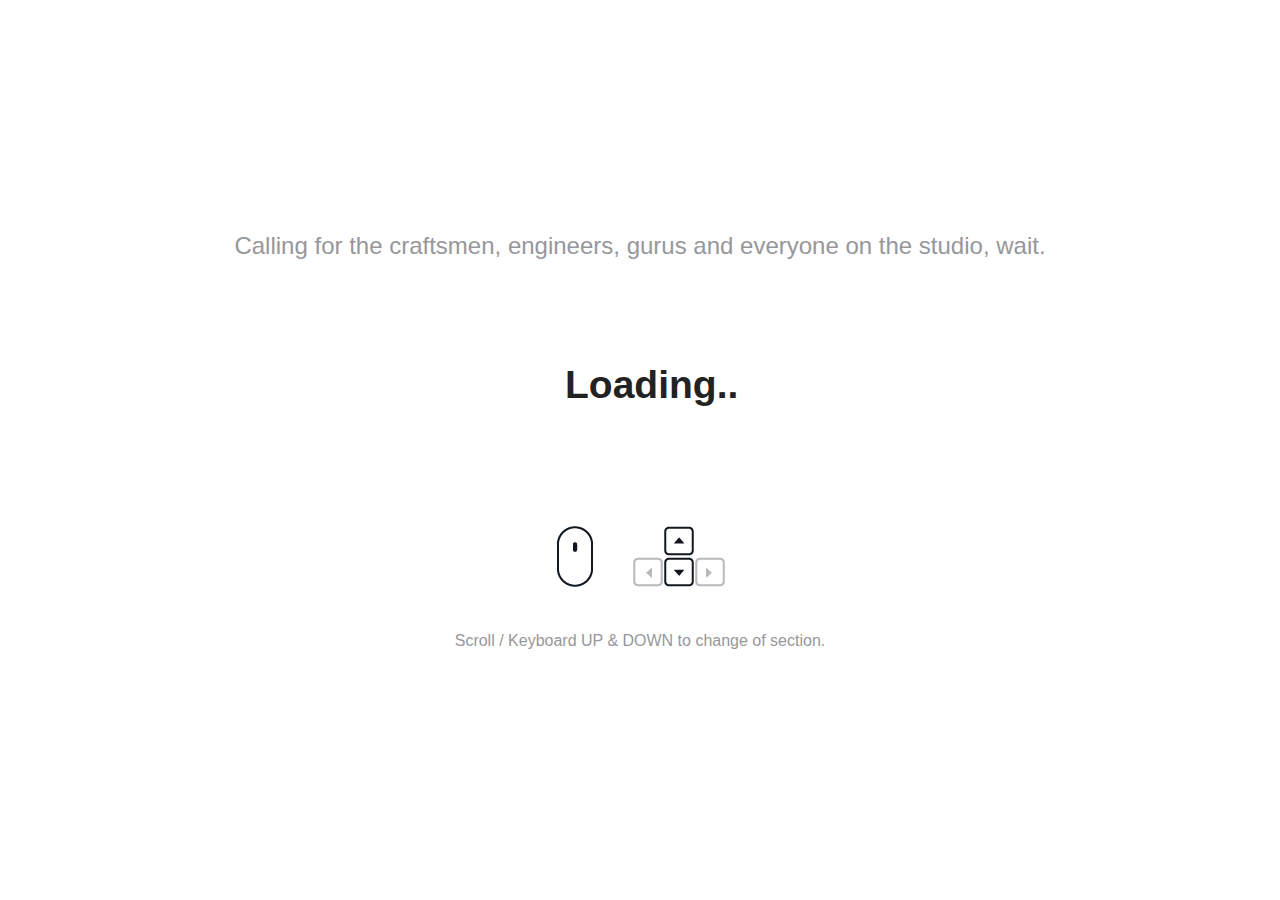
==== commit 48608139: "Mobile screen fixed, color title transitions added." ====
--- a/index.html
+++ b/index.html
@@ -181,7 +181,7 @@
                 <section id="section-1" class="mainSection introSection">
                     <div id="receiverLetter" class="introLetter">
                         <div class="introTitle">
-                            <h1 id="sectionTitle-1" class="writtingAnimation activeTitle" data-hover="Hello there IA Interactive!">Hello there IA Interactive!</h1>
+                            <h1 id="sectionTitle-1" class="writtingAnimation animatedTitle-1" data-hover="Hello there IA Interactive!">Hello there IA Interactive!</h1>
                         </div>
 
 
@@ -209,7 +209,7 @@
 
 
                         <div id="welcomeQuote-1" class="introQuotes ">
-                            <h2 class="animatedSubtitle activeTitle"  data-hover="Inspire True Loyalty &emsp; & &emsp; Sharing Ideas"> Inspire True Loyalty &emsp; & &emsp; Sharing Ideas </h2>
+                            <h2 class="animatedSubtitle animatedTitle-1"  data-hover="Inspire True Loyalty &emsp; & &emsp; Sharing Ideas"> Inspire True Loyalty &emsp; & &emsp; Sharing Ideas </h2>
                         </div>
 
 
@@ -226,7 +226,7 @@
 
 
                         <div id="welcomeQuote-2" class="introQuotes ">
-                            <h2 class="animatedSubtitle activeTitle" data-hover="Useful, &emsp; Usable &emsp; & &emsp; Delightful"> Useful, &emsp; Usable &emsp; & &emsp; Delightful </h2>
+                            <h2 class="animatedSubtitle animatedTitle-1" data-hover="Useful, &emsp; Usable &emsp; & &emsp; Delightful"> Useful, &emsp; Usable &emsp; & &emsp; Delightful </h2>
                         </div>
 
 
@@ -247,7 +247,7 @@
                 <section id="section-2" class="mainSection introSection">
                     <div id="servicesLetter" class="introLetter">
                         <div class="introTitle">
-                            <h1 id="sectionTitle-2" class="writtingAnimation activeTitle" data-hover="What We Do">What We Do</h1>
+                            <h1 id="sectionTitle-2" class="writtingAnimation animatedTitle-2" data-hover="What We Do">What We Do</h1>
                         </div>
 
                         <div class="introParagraph">
@@ -263,29 +263,29 @@
                         </div>
 
                         <div class="introQuotes">
-                            <h2 class="activeTitle" data-hover="These are our services">These are our services</h2>
+                            <h2 class="animatedTitle-2" data-hover="These are our services">These are our services</h2>
                         </div>
 
 
                         <table id="servicesList">
                             <tbody>
                                 <tr>
-                                    <th id="column-1" class="activeTitle" data-hover="Branding">
+                                    <th id="column-1" class="animatedTitle-2" data-hover="Branding">
                                         Branding
                                     </th>
 
 
-                                    <th id="column-2" class="activeTitle" data-hover="Strategy">
+                                    <th id="column-2" class="animatedTitle-2" data-hover="Strategy">
                                         Strategy
                                     </th>
 
 
-                                    <th id="column-3" class="activeTitle" data-hover="Brand Communications">
+                                    <th id="column-3" class="animatedTitle-2" data-hover="Brand Communications">
                                         Brand Communications
                                     </th>
 
 
-                                    <th id="column-4" class="activeTitle" data-hover="Digital">
+                                    <th id="column-4" class="animatedTitle-2" data-hover="Digital">
                                         Digital
                                     </th>
                                 </tr>
@@ -358,7 +358,7 @@
                 <!-- BRANDING COVER SECTION -->
                 <section id="section-3" class="mainSection coverSection">
                     <div class="nameSection">
-                        <h1 id="sectionTitle-3" class="activeTitle" data-hover="Branding">Branding</h1>
+                        <h1 id="sectionTitle-3" class="animatedTitle-3" data-hover="Branding">Branding</h1>
                     </div>
                 </section>
 
@@ -366,7 +366,7 @@
                 <section id="section-4" class="mainSection carouselSection">
                     <div class="innerCarousel">
                         <div class="carouselTitle">
-                            <h3 class="activeTitle" data-hover="Logos">Logos</h3>
+                            <h3 class="animatedTitle-4" data-hover="Logos">Logos</h3>
                         </div>
 
 
@@ -503,7 +503,7 @@
                 <section id="section-5" class="mainSection carouselSection">
                     <div class="innerCarousel">
                         <div class="carouselTitle">
-                            <h3 class="activeTitle" data-hover="Stationery">Stationery</h3>
+                            <h3 class="animatedTitle-5" data-hover="Stationery">Stationery</h3>
                         </div>
 
                         <div class="carouselImages">
@@ -573,7 +573,7 @@
                 <!-- BRAND COMMUNICATIONS COVER SECTION -->
                 <section id="section-6" class="mainSection coverSection">
                     <div class="nameSection">
-                        <h1 id="sectionTitle-6" class="activeTitle" data-hover="Brand Communications">Brand Communications</h1>
+                        <h1 id="sectionTitle-6" class="animatedTitle-6" data-hover="Brand Communications">Brand Communications</h1>
                     </div>
                 </section>
 
@@ -581,7 +581,7 @@
                 <section id="section-7" class="mainSection carouselSection">
                     <div class="innerCarousel">
                         <div class="carouselTitle">
-                            <h3 class="activeTitle" data-hover="Packaging & Product Design">Packaging & Product Design</h3>
+                            <h3 class="animatedTitle-7" data-hover="Packaging & Product Design">Packaging & Product Design</h3>
                         </div>
 
                         <div class="carouselImages">
@@ -724,7 +724,7 @@
                 <section id="section-8" class="mainSection carouselSection">
                     <div class="innerCarousel">
                         <div class="carouselTitle">
-                            <h3 class="activeTitle" data-hover="Uniform & Livery Design">Uniform & Livery Design</h3>
+                            <h3 class="animatedTitle-8" data-hover="Uniform & Livery Design">Uniform & Livery Design</h3>
                         </div>
 
                         <div class="carouselImages">
@@ -817,7 +817,7 @@
                 <section id="section-9" class="mainSection carouselSection">
                     <div class="innerCarousel">
                         <div class="carouselTitle">
-                            <h3 class="activeTitle" data-hover="POS Design">POS Design</h3>
+                            <h3 class="animatedTitle-9" data-hover="POS Design">POS Design</h3>
                         </div>
 
                         <div class="carouselImages">
@@ -888,7 +888,7 @@
                 <section id="section-10" class="mainSection carouselSection">
                     <div class="innerCarousel">
                         <div class="carouselTitle">
-                            <h3 class="activeTitle" data-hover="Interiorism">Interiorism</h3>
+                            <h3 class="animatedTitle-10" data-hover="Interiorism">Interiorism</h3>
                         </div>
 
                         <div class="carouselImages">
@@ -1080,7 +1080,7 @@
                     
                     <div class="innerCarousel">
                         <div class="carouselTitle">
-                            <h3 class="activeTitle" data-hover="Ads & Campaigns">Ads & Campaigns</h3>
+                            <h3 class="animatedTitle-11" data-hover="Ads & Campaigns">Ads & Campaigns</h3>
                         </div>
 
                         <nav class="arrow leftArrow">
@@ -1172,7 +1172,7 @@
                 <!-- WEBSITE DESIGN & DEVELOPMENT COVER SECTION -->
                 <section id="section-12" class="mainSection coverSection">
                     <div class="nameSection">
-                        <h1 id="sectionTitle-12" class="activeTitle" data-hover="Web Design & Development">Web Design & Development</h1>
+                        <h1 id="sectionTitle-12" class="animatedTitle-12" data-hover="Web Design & Development">Web Design & Development</h1>
                     </div>
                 </section>
 
@@ -1180,7 +1180,7 @@
                 <section id="section-13" class="mainSection carouselSection">
                     <div class="innerCarousel">
                         <div class="carouselTitle">
-                            <h3 class="activeTitle" data-hover="Lucky Ideas">Lucky Ideas</h3>
+                            <h3 class="animatedTitle-13" data-hover="Lucky Ideas">Lucky Ideas</h3>
                         </div>
 
                         <div class="carouselImages">
@@ -1279,7 +1279,7 @@
                 <section id="section-14" class="mainSection carouselSection">
                     <div class="innerCarousel">
                         <div class="carouselTitle">
-                            <h3 class="activeTitle" data-hover="Camila Fernández">Camila Fernández</h3>
+                            <h3 class="animatedTitle-14" data-hover="Camila Fernández">Camila Fernández</h3>
                         </div>
 
                         <div class="carouselImages">
@@ -1393,7 +1393,7 @@
                     <div class="contactLetter">
                         <div class="topBox">
                             <div class="contactTitle">
-                                <h1 id="sectionTitle-15" class="activeTitle" data-hover="Then, We Work Together?">Then, We Work Together?</h1>
+                                <h1 id="sectionTitle-15" class="animatedTitle-15" data-hover="Then, We Work Together?">Then, We Work Together?</h1>
                             </div>
                             <div class="contactButton">
                                 <a href="mailto:studio@mandelbrot.mx?subject=IA wants to work with you&body=Hello Mandelbrot Studio, we want to meet you in person...">
@@ -1405,12 +1405,12 @@
                         <div class="bottomBox">
                             <div id="contactColumn-1" class="contactColumns">
                                 <div class="firstRow indexRow"> 
-                                    <h5 class="activeTitle" data-hover="Contacts">Contacts</h5>
+                                    <h5 class="animatedTitle-15" data-hover="Contacts">Contacts</h5>
                                 </div>
                             </div>
                             <div id="contactColumn-2" class="contactColumns">
                                 <div class="firstRow">
-                                    <div class="innerHeadRow activeTitle" data-hover="Andrew">Andrew</div>
+                                    <div class="innerHeadRow animatedTitle-15" data-hover="Andrew">Andrew</div>
                                     <div class="innerFootRow">CBO & Partner</div>
                                 </div>
                                 <div class="secondRow">
@@ -1420,7 +1420,7 @@
                             </div>
                             <div id="contactColumn-3" class="contactColumns">
                                 <div class="firstRow">
-                                    <div class="innerHeadRow activeTitle" data-hover="Zero">Zero</div>
+                                    <div class="innerHeadRow animatedTitle-15" data-hover="Zero">Zero</div>
                                     <div class="innerFootRow">CBO & Partner</div>
                                 </div>
                                 <div class="secondRow">
@@ -1430,7 +1430,7 @@
                             </div>
                             <div id="contactColumn-4" class="contactColumns">
                                 <div class="firstRow">
-                                    <div class="innerHeadRow activeTitle" data-hover="Studio">Studio</div>
+                                    <div class="innerHeadRow animatedTitle-15" data-hover="Studio">Studio</div>
                                     <div class="innerFootRow"><a data-hover="(55) 46 · 22 · 49 · 14" href="tel:+52(55)46224914">(55) 46 · 22 · 49 · 14</a></div>
                                 </div>
                                 <div class="secondRow">
--- a/css/app.css
+++ b/css/app.css
@@ -1002,8 +1002,7 @@
                   -o-transition: all 0.6s cubic-bezier(0.65, 0, 0.25, 1);
                   transition: all 0.6s cubic-bezier(0.65, 0, 0.25, 1); }
                   #fullWrapper #mbrtWrapper .carouselSection .innerCarousel .carouselImages .projectsWrapper .projectPhoto .projectData .visitWebsite a:hover {
-                    color: #fff;
-                    background-color: #97979b; }
+                    color: #06111a; }
           #fullWrapper #mbrtWrapper .carouselSection .innerCarousel .carouselImages .projectsWrapper .active {
             display: block;
             z-index: 1;
@@ -1616,8 +1615,8 @@
             -o-transition: all 0.6s cubic-bezier(0.65, 0, 0.25, 1);
             transition: all 0.6s cubic-bezier(0.65, 0, 0.25, 1); }
             #fullWrapper #mbrtWrapper .contactSection .contactLetter .topBox .contactButton a:hover {
-              background-color: #c9c9c9;
-              color: #fff; }
+              border: 1px solid #06111a;
+              color: #06111a; }
             #fullWrapper #mbrtWrapper .contactSection .contactLetter .topBox .contactButton a p {
               display: table-cell;
               vertical-align: middle; }
@@ -1718,8 +1717,8 @@
   color: #97979b; }
   #mobileWrapper .centeredBox {
     position: absolute;
-    width: 60%;
-    min-width: 320px;
+    width: 80%;
+    min-width: 300px;
     height: 40%;
     min-height: 360px;
     margin: auto;
@@ -1746,7 +1745,7 @@
       height: 25%; }
       #mobileWrapper .centeredBox .iconsBox .devicesBox {
         position: absolute;
-        width: 320px;
+        width: 300px;
         height: 110px;
         margin: auto;
         left: 0;
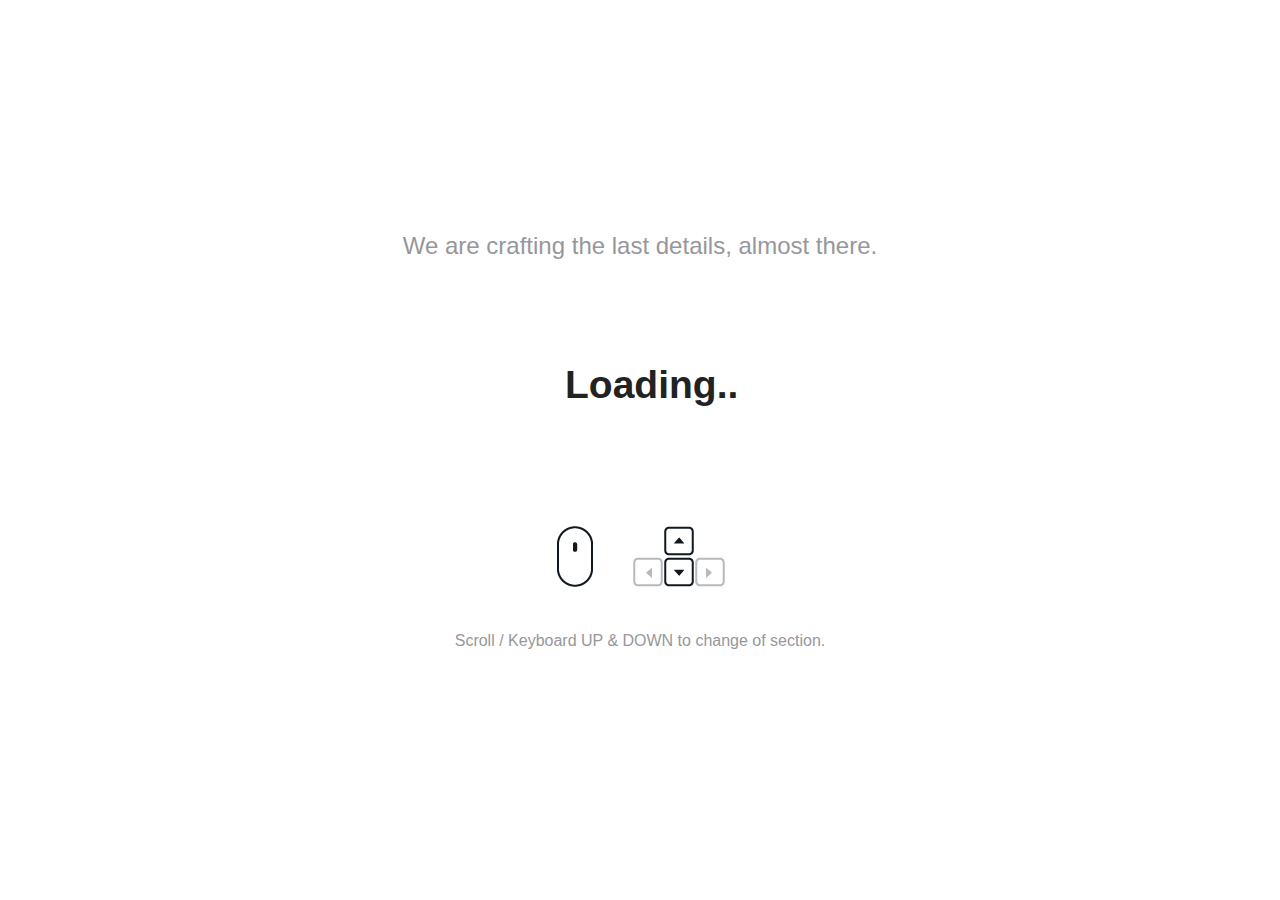
==== commit 38c157f2: "Slider object perfectioned, css errors fixed, sprites updated, responsive fixed, fb share attributes" ====
--- a/index.html
+++ b/index.html
@@ -3,18 +3,23 @@
     <head>
         <meta charset="utf-8">
         <meta http-equiv="x-ua-compatible" content="ie=edge">
+        <meta name="viewport" content="width=device-width, initial-scale=1">
+        <meta name="description" content="This is our way to say you we'd like to work with you. We are a brands studio conformed of specialists and talents around the country who believe in the strength within stories and its role on the greatest businesses.">
+        <meta name="keywords" content="Mandelbrot, Brands, Branding, Studio, Mexico, Brand, Management, Consultants, Advice" />
+        <meta name="author" content="Mandelbrot Brands Studio">
+        <meta name="robots" content="index, follow">
+        <meta name="revisit-after" content="1 month">
         <title>For IA | Our Services</title>
-        <meta name="description" content="">
-        <meta name="viewport" content="width=device-width, initial-scale=1">
+        <!-- Mandelbrot, Branding, Studio -->
 
         <!-- PLACE ORIGINAL FACEBOOK META TAGS -->
-            <meta property="fb:admins" content="YOUR_ID_ADMIN_OF_THE_APP" />
-            <meta property="fb:app_id" content="PLACE_YOUR_ID" />
+            <meta property="fb:admins" content="100004419218412" />
+            <!-- <meta property="fb:app_id" content="PLACE_YOUR_ID" /> -->
             
-            <meta property="og:title" content="PLACE_YOUR_TITLE" />
-            <meta property="og:site_name" content="PLACE_YOUR_SITE_NAME"/>
-            <meta property="og:url" content="PLACE_YOUR_OFFICIAL_URL" />
-            <meta property="og:description" content="PLACE_YOUR_DESCRIPTION" />
+            <meta property="og:title" content="Hello there IA Interactive!" />
+            <meta property="og:site_name" content="Mandelbrot Studio Services"/>
+            <meta property="og:url" content="ia.mandelbrot.mx" />
+            <meta property="og:description" content="This is our way to say you we'd like to work with you. We are a brands studio conformed of specialists and talents around the country who believe in the strength within stories and its role on the greatest businesses." />
 
             <!-- PLACE WHAT KIND OF APP THIS IS -->
             <meta property="og:type" content="website" />
@@ -23,7 +28,7 @@
             <meta property="og:locale" content="es_MX" />
 
             <!-- PLACE AN IMAGE FOR_THE SHARE GRAPH -->
-            <meta property="og:image" content="http://rizo-olvera.com/img/rizo_olvera_share.jpg" />
+            <meta property="og:image" content="http://ia.mandelbrot.mx/img/brand/share_mbrt.jpg" />
         <!-- END FB META TAGS -->
 
         <link rel="apple-touch-icon" href="apple-touch-icon.png">
@@ -43,12 +48,12 @@
 
         <!--[if lt IE 9]>
             <div id="updateWrapper" style="position: fixed; width: 100%; height: 100%; z-index: 1000000000; background-color: #fff; overflow: hidden;">
-                <div class="centeredBox" style="position: absolute; display: table; width: 650px; height: 300px; margin-top: -150px; margin-left: -325px; top: 50%; left: 50%; text-align: center; border: 1px solid #ccc; -webkit-box-sizing: border-box; -moz-box-sizing: border-box; box-sizing: border-box; padding: 30px 30px;">
+                <div class="centeredBox" style="position: absolute; display: table; width: 650px; height: 350px; margin-top: -175px; margin-left: -325px; top: 50%; left: 50%; text-align: center; border: 1px solid #ccc; -webkit-box-sizing: border-box; -moz-box-sizing: border-box; box-sizing: border-box; padding: 30px 30px;">
                     <p class="browserupgrade" style="display: table-cell; vertical-align: middle; background-color: #fff; color: #97979b;">
                         We are commited to bring you the best experiences but on some cases (like this one) we can't because you are using an outdated browser. <br><br>
                         Please <a target="_blank" href="http://browsehappy.com/" style="color:#000;">upgrade your browser here</a> to improve your experience and come back so we can keep pushing the web forward and enjoying delightful experiences. <br><br><br>
-                        Thank you. <br>
-                        <a href="https://www.facebook.com/mandelbrotstudio/" target="_blank" style="color:#000;"><strong>Mandelbrot Studio</strong></a>
+                        Thank you. <br> <br>
+                        <a href="https://www.facebook.com/mandelbrotstudio/" target="_blank" style="color:#000;"><img src="img/brand/top_logo.png" alt="Mandelbrot"></a>
                     </p>
                 </div>
 
@@ -1127,7 +1132,7 @@
                         <div id="adsDataWrapper" class="dataWrapper">
                             <div class="projectData">
                                 <div class="innerCenteredBox">
-                                    <h5 class="activeTitle" data-hover="Brand">Brand</h5>
+                                    <h5 class="animatedTitle-11" data-hover="Brand">Brand</h5>
                                     <div class="shiftData shiftBrand"> 
                                         <p id="advertisingBrandData-0" class="active">Clásico de Centinela</p>
                                         <p id="advertisingBrandData-1">Quesos Navarro</p>
@@ -1137,12 +1142,12 @@
                                         <p id="advertisingBrandData-5">Antiguo</p>
                                     </div>   
 
-                                    <h5 class="activeTitle" data-hover="Brief">Brief</h5>
+                                    <h5 class="animatedTitle-11" data-hover="Brief">Brief</h5>
                                     <div class="shiftData shiftBrief"> 
                                         <p id="advertisingBriefData-0" class="active">Art Direction</p>
                                     </div>
 
-                                    <h5 class="activeTitle" data-hover="Client">Client</h5>
+                                    <h5 class="animatedTitle-11" data-hover="Client">Client</h5>
                                     <div class="shiftData shiftClient"> 
                                         <p id="advertisingClientData-0" class="active">Casa Centinela</p>
                                         <p id="advertisingClientData-1">Quesos Navarro</p>
@@ -1447,7 +1452,7 @@
         <div id="mobileWrapper">
             <div class="centeredBox">
                 <div class="adviceBox innerRows">
-                    <p>To Enjoy this Experience, Please use a Larger Screen Device.</p>
+                    <p>To Enjoy this Experience, Please use a Larger Screen Device. <span class="vertical">Try turning your device horizontally.</span></p>
                 </div>
                 <div class="iconsBox innerRows">
                     <ul class="devicesBox">
@@ -1487,7 +1492,7 @@
             e=o.createElement(i);r=o.getElementsByTagName(i)[0];
             e.src='https://www.google-analytics.com/analytics.js';
             r.parentNode.insertBefore(e,r)}(window,document,'script','ga'));
-            ga('create','UA-XXXXX-X','auto');ga('send','pageview');
+            ga('create','UA-79153292-1','auto');ga('send','pageview');
         </script>
     </body>
 </html>
--- a/css/app.css
+++ b/css/app.css
@@ -85,9 +85,9 @@
   background-position: -92px -100px; }
 
 .sprite-DeviceTab {
-  width: 50px;
-  height: 70px;
-  background-position: -197px -5px; }
+  width: 70px;
+  height: 50px;
+  background-position: -5px -160px; }
 
 #section-0 #mainLogo {
   position: absolute;
@@ -636,6 +636,7 @@
             line-height: 1.2em;
             top: -0.62em;
             right: 0;
+            padding-right: 0;
             -webkit-box-sizing: border-box;
             -moz-box-sizing: border-box;
             box-sizing: border-box;
@@ -709,6 +710,7 @@
         height: 75px;
         line-height: 4em; }
         #fullWrapper #mbrtWrapper .introSection .introLetter .introTitle .writtingAnimation {
+          border-right: 4px solid #97979b;
           -webkit-animation: writingBar 0.8s ease infinite alternate;
           -moz-animation: writingBar 0.8s ease infinite alternate;
           -ms-animation: writingBar 0.8s ease infinite alternate;
@@ -825,6 +827,7 @@
         -webkit-box-sizing: border-box;
         -moz-box-sizing: border-box;
         box-sizing: border-box;
+        border-right: 4px solid #97979b;
         -webkit-animation: writingBar 0.8s ease infinite alternate;
         -moz-animation: writingBar 0.8s ease infinite alternate;
         -ms-animation: writingBar 0.8s ease infinite alternate;
@@ -995,7 +998,6 @@
                   text-align: center;
                   font-size: 15px;
                   color: #97979b;
-                  background-color: rgba(151, 151, 155, 0);
                   -webkit-transition: all 0.6s cubic-bezier(0.65, 0, 0.25, 1);
                   -moz-transition: all 0.6s cubic-bezier(0.65, 0, 0.25, 1);
                   -ms-transition: all 0.6s cubic-bezier(0.65, 0, 0.25, 1);
@@ -1106,6 +1108,10 @@
             -ms-transition: all 0.6s cubic-bezier(0.65, 0, 0.25, 1);
             -o-transition: all 0.6s cubic-bezier(0.65, 0, 0.25, 1);
             transition: all 0.6s cubic-bezier(0.65, 0, 0.25, 1);
+            opacity: 1;
+            filter: alpha(opacity=100);
+            filter: progid:DXImageTransform.Microsoft.Alpha(Opacity=($val * 100));
+            -ms-filter: 'progid:DXImageTransform.Microsoft.Alpha(($val * 100))';
             overflow: hidden; }
             #fullWrapper #mbrtWrapper .carouselSection .innerCarousel .projectsBars ul .singleBar:hover {
               opacity: 0.4;
@@ -1482,6 +1488,10 @@
             -ms-transition: all 0.6s cubic-bezier(0.65, 0, 0.25, 1);
             -o-transition: all 0.6s cubic-bezier(0.65, 0, 0.25, 1);
             transition: all 0.6s cubic-bezier(0.65, 0, 0.25, 1);
+            opacity: 1;
+            filter: alpha(opacity=100);
+            filter: progid:DXImageTransform.Microsoft.Alpha(Opacity=($val * 100));
+            -ms-filter: 'progid:DXImageTransform.Microsoft.Alpha(($val * 100))';
             overflow: hidden; }
             #fullWrapper #mbrtWrapper .carouselVertSection .innerCarousel .projectsBars ul .singleBar:hover {
               opacity: 0.4;
@@ -1558,6 +1568,7 @@
             position: absolute;
             margin: 0;
             font-size: 65px;
+            border-right: 4px solid #97979b;
             -webkit-animation: writingBar 0.8s ease infinite alternate;
             -moz-animation: writingBar 0.8s ease infinite alternate;
             -ms-animation: writingBar 0.8s ease infinite alternate;
@@ -1715,6 +1726,8 @@
   -webkit-font-smoothing: antialiased !important;
   text-shadow: 1px 1px 1px rgba(0, 0, 0, 0.004);
   color: #97979b; }
+  #mobileWrapper .vertical {
+    display: none; }
   #mobileWrapper .centeredBox {
     position: absolute;
     width: 80%;
@@ -1759,7 +1772,7 @@
         #mobileWrapper .centeredBox .iconsBox .devicesBox .sprite-DeviceDesk {
           left: 5px; }
         #mobileWrapper .centeredBox .iconsBox .devicesBox .sprite-DeviceLap {
-          left: 40px;
+          left: 25px;
           right: 0; }
         #mobileWrapper .centeredBox .iconsBox .devicesBox .sprite-DeviceTab {
           right: 10px; }
@@ -2038,9 +2051,11 @@
       left: 9%; } }
 @media screen and (max-width: 1400px) {
   #fullWrapper #mbrtWrapper #rightBarsNav {
-    height: 280px; }
-    #fullWrapper #mbrtWrapper #rightBarsNav .barsWrapper .navBar .navName {
-      font-size: 7px; }
+    height: 370px; }
+    #fullWrapper #mbrtWrapper #rightBarsNav .barsWrapper .navBar {
+      margin-bottom: 50%; }
+      #fullWrapper #mbrtWrapper #rightBarsNav .barsWrapper .navBar .navName {
+        font-size: 7px; }
   #fullWrapper #mbrtWrapper .contactSection .contactLetter {
     height: 285px; }
     #fullWrapper #mbrtWrapper .contactSection .contactLetter .topBox .contactTitle h1 {
@@ -2110,6 +2125,10 @@
       height: 38.5%;
       left: 7%; } }
 @media screen and (max-width: 1279px) {
+  #fullWrapper #mbrtWrapper #rightBarsNav {
+    height: 320px; }
+    #fullWrapper #mbrtWrapper #rightBarsNav .barsWrapper .navBar {
+      margin-bottom: 58%; }
   #fullWrapper #mbrtWrapper .coverSection .nameSection {
     height: 65px;
     line-height: 4em; }
@@ -2275,5 +2294,8 @@
 @media screen and (max-width: 1023px) {
   #mobileWrapper {
     display: block; } }
+@media screen and (orientation: portrait) and (min-width: 768px) {
+  #mobileWrapper .vertical {
+    display: block; } }
 
 /*# sourceMappingURL=app.css.map */
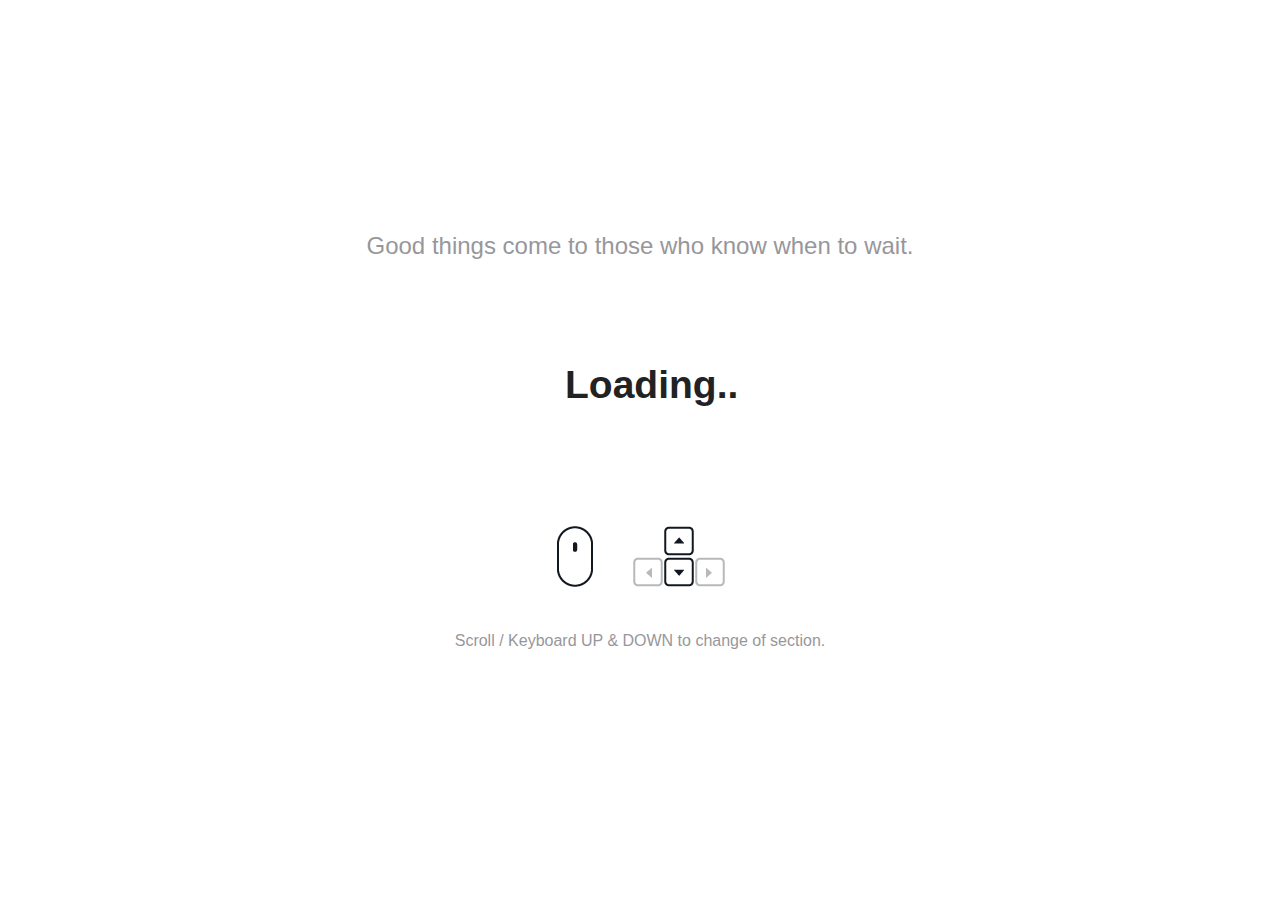
==== commit b7de6f70: "General service letter done. Also background animation from splash added." ====
--- a/index.html
+++ b/index.html
@@ -4,22 +4,22 @@
         <meta charset="utf-8">
         <meta http-equiv="x-ua-compatible" content="ie=edge">
         <meta name="viewport" content="width=device-width, initial-scale=1">
-        <meta name="description" content="This is our way to say you we'd like to work with you. We are a brands studio conformed of specialists and talents around the country who believe in the strength within stories and its role on the greatest businesses.">
+        <meta name="description" content="Welcome, let us introduce you our own concept of 'Branding'. We are a brands studio conformed of specialists and talents around the country who believe in the strength within stories and its role on the greatest businesses.">
         <meta name="keywords" content="Mandelbrot, Brands, Branding, Studio, Mexico, Brand, Management, Consultants, Advice" />
         <meta name="author" content="Mandelbrot Brands Studio">
         <meta name="robots" content="index, follow">
         <meta name="revisit-after" content="1 month">
-        <title>For IA | Our Services</title>
+        <title>Our Services | Mandelbrot Studio</title>
         <!-- Mandelbrot, Branding, Studio -->
 
         <!-- PLACE ORIGINAL FACEBOOK META TAGS -->
             <meta property="fb:admins" content="100004419218412" />
             <!-- <meta property="fb:app_id" content="PLACE_YOUR_ID" /> -->
             
-            <meta property="og:title" content="Hello there IA Interactive!" />
+            <meta property="og:title" content="Mandelbrot Services" />
             <meta property="og:site_name" content="Mandelbrot Studio Services"/>
-            <meta property="og:url" content="ia.mandelbrot.mx" />
-            <meta property="og:description" content="This is our way to say you we'd like to work with you. We are a brands studio conformed of specialists and talents around the country who believe in the strength within stories and its role on the greatest businesses." />
+            <meta property="og:url" content="http://services.mandelbrot.mx" />
+            <meta property="og:description" content="Welcome, let us introduce you our own concept of 'Branding'. We are a brands studio conformed of specialists and talents around the country who believe in the strength within stories and its role on the greatest businesses." />
 
             <!-- PLACE WHAT KIND OF APP THIS IS -->
             <meta property="og:type" content="website" />
@@ -28,7 +28,7 @@
             <meta property="og:locale" content="es_MX" />
 
             <!-- PLACE AN IMAGE FOR_THE SHARE GRAPH -->
-            <meta property="og:image" content="http://ia.mandelbrot.mx/img/brand/share_mbrt.jpg" />
+            <meta property="og:image" content="http://services.mandelbrot.mx/img/brand/share_mbrt.jpg" />
         <!-- END FB META TAGS -->
 
         <link rel="apple-touch-icon" href="apple-touch-icon.png">
@@ -42,6 +42,16 @@
         <link rel="stylesheet" href="css/main.css">
         <link rel="stylesheet" href="css/app.css">
         <script src="js/vendor/modernizr-2.8.3.min.js"></script>
+
+        <!-- SMARTLOOK WEB RECORDER -->
+        <script type="text/javascript">
+            window.smartlook||(function(d) {
+            var o=smartlook=function(){ o.api.push(arguments)},h=d.getElementsByTagName('head')[0];
+            var c=d.createElement('script');o.api=new Array();c.async=true;c.type='text/javascript';
+            c.charset='utf-8';c.src='//rec.smartlook.com/recorder.js';h.appendChild(c);
+            })(document);
+            smartlook('init', 'b9382f20d8e9a20feb3057e04935c315106dd3d2');
+        </script>
     </head>
     <body>
         <!-- PLACE_HERE_YOUR_FBASYNCINIT()_FUNCTION_FOR_THE_APP -->
@@ -111,6 +121,27 @@
 
             <div id="mbrtWrapper">
                 <!-- <div class="testSquare"></div> -->
+
+                <!-- BACKGROUND -->
+                <div id="setBG">
+                    <div id="firstInnerSet">
+                        <div class="topSet setStyle">
+                        </div>
+
+
+                        <div class="rightSet setStyle">
+                        </div>
+
+
+                        <div class="bottomSet setStyle">
+                        </div>
+
+
+                        <div class="leftSet setStyle">
+                        </div>
+
+                    </div>
+                </div>
 
                 <!-- LEFT LOGO NAV -->
                 <nav id="topLeftLogo" class="animatableMainNav">
@@ -186,13 +217,19 @@
                 <section id="section-1" class="mainSection introSection">
                     <div id="receiverLetter" class="introLetter">
                         <div class="introTitle">
-                            <h1 id="sectionTitle-1" class="writtingAnimation animatedTitle-1" data-hover="Hello there IA Interactive!">Hello there IA Interactive!</h1>
+                            <h1 id="sectionTitle-1" class="writtingAnimation animatedTitle-1" data-hover="Why Mandelbrot?">Why Mandelbrot?</h1>
                         </div>
 
 
 
 
                         <div id="welcomePara-1" class="introParagraph">
+                            <p class="">
+                                Mandelbrot is our name because we see brands like fractals, they must have a consistent purpose in the whole
+                            </p>
+                            <p class="">
+                                structure, it needs to be immersed, from the smallest details to the biggest actions.
+                            </p>
                             <p class="">
                                 We are a brands studio conformed of specialists and talents around the country who believe in the strength
                             </p>
@@ -200,38 +237,32 @@
                                 within stories and its role on the greatest businesses.
                             </p>
                             <p class="">
-                                Mandelbrot is our name because we see brands like fractals, they must have a consistent purpose in the whole
+                                That's the only way to
+                            </p>
+                        </div>
+
+
+
+
+                        <div id="welcomeQuote-1" class="introQuotes ">
+                            <h2 class="animatedSubtitle animatedTitle-1"  data-hover="Inspire True Loyalty &emsp; & &emsp; Sharing Ideas"> Inspire True Loyalty &emsp; & &emsp; Sharing Ideas </h2>
+                        </div>
+
+
+
+
+                        <div id="welcomePara-2" class="introParagraph">
+                            <p class="">
+                                We are here because we want to be beside you helping to make your business succeed. Both of us agree 
                             </p>
                             <p class="">
-                                structure, in every idea and every decision.
+                                that the greatest projects are crafted with
                             </p>
-                            <p class="">
-                                That's the only way to
-                            </p>
-                        </div>
-
-
-
-
-                        <div id="welcomeQuote-1" class="introQuotes ">
-                            <h2 class="animatedSubtitle animatedTitle-1"  data-hover="Inspire True Loyalty &emsp; & &emsp; Sharing Ideas"> Inspire True Loyalty &emsp; & &emsp; Sharing Ideas </h2>
-                        </div>
-
-
-
-
-                        <div id="welcomePara-2" class="introParagraph">
-                            <p class="">
-                                We are here because we know we can extend your services and captivate new clients for you. Both of us agree 
-                            </p>
-                            <p class="">
-                                that the greatest work is
-                            </p>
                         </div>
 
 
                         <div id="welcomeQuote-2" class="introQuotes ">
-                            <h2 class="animatedSubtitle animatedTitle-1" data-hover="Useful, &emsp; Usable &emsp; & &emsp; Delightful"> Useful, &emsp; Usable &emsp; & &emsp; Delightful </h2>
+                            <h2 class="animatedSubtitle animatedTitle-1" data-hover="Passion, &emsp; Will &emsp; & &emsp; Teamwork"> Passion, &emsp; Will &emsp; & &emsp; Teamwork </h2>
                         </div>
 
 
@@ -1401,7 +1432,7 @@
                                 <h1 id="sectionTitle-15" class="animatedTitle-15" data-hover="Then, We Work Together?">Then, We Work Together?</h1>
                             </div>
                             <div class="contactButton">
-                                <a href="mailto:studio@mandelbrot.mx?subject=IA wants to work with you&body=Hello Mandelbrot Studio, we want to meet you in person...">
+                                <a href="mailto:studio@mandelbrot.mx?subject=We want to work with you&body=Hello Mandelbrot Studio, we want to meet you in person. We are...">
                                     <p>Let's Talk</p>
                                 </a>
                             </div>
@@ -1419,7 +1450,7 @@
                                     <div class="innerFootRow">CBO & Partner</div>
                                 </div>
                                 <div class="secondRow">
-                                    <div class="innerHeadRow"><a data-hover="andrew@mandelbrot.mx" href="mailto:andrew@mandelbrot.mx?subject=Hello Andrew&body=Hello there, we are IA Interactive and we want to talk with you about...">andrew@mandelbrot.mx</a></div>
+                                    <div class="innerHeadRow"><a data-hover="andrew@mandelbrot.mx" href="mailto:andrew@mandelbrot.mx?subject=Hello Andrew&body=Hello there, how are you? we want to talk with you about...">andrew@mandelbrot.mx</a></div>
                                     <div class="innerFootRow"><a data-hover="(33) 17 · 17 · 29 · 06" href="tel:+52(33)17172906">(33) 17 · 17 · 29 · 06</a></div>
                                 </div>
                             </div>
@@ -1429,7 +1460,7 @@
                                     <div class="innerFootRow">CBO & Partner</div>
                                 </div>
                                 <div class="secondRow">
-                                    <div class="innerHeadRow"><a data-hover="zero@mandelbrot.mx" href="mailto:zero@mandelbrot.mx?subject=Hi Zero&body=Hey, how are you? we are IA Interactive and we want to talk with you about...">zero@mandelbrot.mx</a></div>
+                                    <div class="innerHeadRow"><a data-hover="zero@mandelbrot.mx" href="mailto:zero@mandelbrot.mx?subject=Hi Zero&body=Hey, how are you? we want to talk with you about...">zero@mandelbrot.mx</a></div>
                                     <div class="innerFootRow"><a data-hover="(55) 45 · 22 · 65 · 29" href="tel:+52(55)45226529">(55) 45 · 22 · 65 · 29</a></div>
                                 </div>
                             </div>
@@ -1485,7 +1516,6 @@
         <script src="js/main.js"></script>
 
 
-        <!-- Google Analytics: change UA-XXXXX-X to be your site's ID. -->
         <script>
             (function(b,o,i,l,e,r){b.GoogleAnalyticsObject=l;b[l]||(b[l]=
             function(){(b[l].q=b[l].q||[]).push(arguments)});b[l].l=+new Date;
--- a/css/app.css
+++ b/css/app.css
@@ -89,68 +89,70 @@
   height: 50px;
   background-position: -5px -160px; }
 
-#section-0 #mainLogo {
-  position: absolute;
-  width: 662px;
-  height: 384px;
-  margin: auto;
-  top: 0;
-  bottom: 0;
-  right: 0;
-  left: 232px; }
-  #section-0 #mainLogo img {
+#section-0 {
+  background-color: #fff; }
+  #section-0 #mainLogo {
     position: absolute;
-    width: 100%; }
-#section-0 #startExploring {
-  position: absolute;
-  width: 50px;
-  height: 80px;
-  margin: auto;
-  left: 0;
-  right: 0;
-  bottom: 50px;
-  cursor: pointer;
-  opacity: 0.3;
-  filter: alpha(opacity=30);
-  filter: progid:DXImageTransform.Microsoft.Alpha(Opacity=($val * 100));
-  -ms-filter: 'progid:DXImageTransform.Microsoft.Alpha(($val * 100))';
-  -webkit-transition: all 0.4s cubic-bezier(0.65, 0, 0.25, 1);
-  -moz-transition: all 0.4s cubic-bezier(0.65, 0, 0.25, 1);
-  -ms-transition: all 0.4s cubic-bezier(0.65, 0, 0.25, 1);
-  -o-transition: all 0.4s cubic-bezier(0.65, 0, 0.25, 1);
-  transition: all 0.4s cubic-bezier(0.65, 0, 0.25, 1); }
-  #section-0 #startExploring:hover {
-    opacity: 1;
-    filter: alpha(opacity=100);
+    width: 662px;
+    height: 384px;
+    margin: auto;
+    top: 0;
+    bottom: 0;
+    right: 0;
+    left: 232px; }
+    #section-0 #mainLogo img {
+      position: absolute;
+      width: 100%; }
+  #section-0 #startExploring {
+    position: absolute;
+    width: 50px;
+    height: 80px;
+    margin: auto;
+    left: 0;
+    right: 0;
+    bottom: 50px;
+    cursor: pointer;
+    opacity: 0.3;
+    filter: alpha(opacity=30);
     filter: progid:DXImageTransform.Microsoft.Alpha(Opacity=($val * 100));
-    -ms-filter: 'progid:DXImageTransform.Microsoft.Alpha(($val * 100))'; }
-  #section-0 #startExploring .startText {
-    position: relative;
-    width: 100%;
-    height: 25px;
-    line-height: 25px;
-    font-size: 11.5pt;
-    letter-spacing: 2px;
-    text-align: center;
-    margin-bottom: 17px;
-    color: #06111a; }
-  #section-0 #startExploring .startGo {
-    position: relative;
-    width: 100%;
-    height: 40px; }
-    #section-0 #startExploring .startGo i {
-      position: absolute;
-      margin: auto;
-      left: 0;
-      right: 0;
-      top: 0;
-      bottom: 0; }
+    -ms-filter: 'progid:DXImageTransform.Microsoft.Alpha(($val * 100))';
+    -webkit-transition: all 0.4s cubic-bezier(0.65, 0, 0.25, 1);
+    -moz-transition: all 0.4s cubic-bezier(0.65, 0, 0.25, 1);
+    -ms-transition: all 0.4s cubic-bezier(0.65, 0, 0.25, 1);
+    -o-transition: all 0.4s cubic-bezier(0.65, 0, 0.25, 1);
+    transition: all 0.4s cubic-bezier(0.65, 0, 0.25, 1); }
+    #section-0 #startExploring:hover {
+      opacity: 1;
+      filter: alpha(opacity=100);
+      filter: progid:DXImageTransform.Microsoft.Alpha(Opacity=($val * 100));
+      -ms-filter: 'progid:DXImageTransform.Microsoft.Alpha(($val * 100))'; }
+    #section-0 #startExploring .startText {
+      position: relative;
+      width: 100%;
+      height: 25px;
+      line-height: 25px;
+      font-size: 11.5pt;
+      letter-spacing: 2px;
+      text-align: center;
+      margin-bottom: 17px;
+      color: #06111a; }
+    #section-0 #startExploring .startGo {
+      position: relative;
+      width: 100%;
+      height: 40px; }
+      #section-0 #startExploring .startGo i {
+        position: absolute;
+        margin: auto;
+        left: 0;
+        right: 0;
+        top: 0;
+        bottom: 0; }
 
 #section-1 #receiverLetter {
   height: 640px; }
   #section-1 #receiverLetter .introTitle {
     width: 900px;
-    margin-bottom: 27px; }
+    margin-bottom: 7px; }
     #section-1 #receiverLetter .introTitle .maskTitle h1 {
       width: 900px; }
   #section-1 #receiverLetter .introParagraph {
@@ -171,7 +173,7 @@
       width: 660px; }
 
 #section-2 #servicesLetter {
-  height: 690px; }
+  height: 660px; }
   #section-2 #servicesLetter .introTitle {
     width: 465px;
     margin-bottom: 30px; }
@@ -179,7 +181,7 @@
       width: 465px; }
   #section-2 #servicesLetter .introParagraph {
     height: 90px;
-    margin-bottom: 87px; }
+    margin-bottom: 50px; }
   #section-2 #servicesLetter .introQuotes {
     width: 425px;
     margin-bottom: 42px; }
@@ -349,7 +351,7 @@
   z-index: 1000; }
 
 #fullWrapper {
-  position: absolute;
+  position: fixed;
   width: 100%;
   height: 100%;
   margin: 0;
@@ -574,7 +576,7 @@
     -o-transform: translateY(0.5%);
     transform: translateY(0.5%); }
   #fullWrapper #mbrtWrapper {
-    position: absolute;
+    position: fixed;
     width: 100%;
     height: 100%;
     font-family: 'Raleway', sans-serif;
@@ -601,7 +603,7 @@
       top: 0;
       bottom: 0;
       right: 0;
-      z-index: 1000; }
+      z-index: 1000000; }
       #fullWrapper #mbrtWrapper #rightBarsNav .barsWrapper {
         position: absolute;
         width: 100%;
@@ -674,7 +676,7 @@
       -o-transition: all 0.7s cubic-bezier(0.65, 0, 0.25, 1);
       transition: all 0.7s cubic-bezier(0.65, 0, 0.25, 1); }
     #fullWrapper #mbrtWrapper .mainSection {
-      position: absolute;
+      position: fixed;
       width: 100%;
       height: 100%;
       -webkit-transition: all 0.9s cubic-bezier(0.65, 0, 0.25, 1);
@@ -683,7 +685,8 @@
       -o-transition: all 0.9s cubic-bezier(0.65, 0, 0.25, 1);
       transition: all 0.9s cubic-bezier(0.65, 0, 0.25, 1);
       will-change: transform;
-      display: none; }
+      display: none;
+      z-index: 1000; }
     #fullWrapper #mbrtWrapper .introSection .introLetter {
       position: absolute;
       width: 1290px;
@@ -707,8 +710,8 @@
         margin-top: 0;
         margin-bottom: 0; }
       #fullWrapper #mbrtWrapper .introSection .introLetter .introTitle {
-        height: 75px;
-        line-height: 4em; }
+        height: 95px;
+        line-height: 5em; }
         #fullWrapper #mbrtWrapper .introSection .introLetter .introTitle .writtingAnimation {
           border-right: 4px solid #97979b;
           -webkit-animation: writingBar 0.8s ease infinite alternate;
@@ -1182,7 +1185,7 @@
     #fullWrapper #mbrtWrapper .carouselVertSection .innerCarousel {
       position: absolute;
       width: 89%;
-      height: 96.9%;
+      height: 95%;
       margin: auto;
       top: 0;
       bottom: 0;
@@ -1712,6 +1715,268 @@
       -o-transform: translateY(-100%);
       transform: translateY(-100%); }
 
+#setBG {
+  position: absolute;
+  width: 100%;
+  height: 100%;
+  opacity: 0.2;
+  filter: alpha(opacity=20);
+  filter: progid:DXImageTransform.Microsoft.Alpha(Opacity=($val * 100));
+  -ms-filter: 'progid:DXImageTransform.Microsoft.Alpha(($val * 100))';
+  z-index: 1; }
+
+#setBG #firstInnerSet {
+  position: absolute;
+  width: 60vw;
+  height: 60vw;
+  border-radius: 50%;
+  border: 1px solid #cccdd2;
+  opacity: .9;
+  /*background-color: rgba(255,255,0,.2);*/
+  top: 50%;
+  left: 50%;
+  -webkit-transform: translate(-50%, -50%) rotate(0deg) scale(1, 1);
+  -moz-transform: translate(-50%, -50%) rotate(0deg) scale(1, 1);
+  -ms-transform: translate(-50%, -50%) rotate(0deg) scale(1, 1);
+  -o-transform: translate(-50%, -50%) rotate(0deg) scale(1, 1);
+  transform: translate(-50%, -50%) rotate(0deg) scale(1, 1);
+  -webkit-animation: fraktal 30s linear infinite normal;
+  -moz-animation: fraktal 30s linear infinite normal;
+  -ms-animation: fraktal 30s linear infinite normal;
+  -o-animation: fraktal 30s linear infinite normal;
+  animation: fraktal 30s linear infinite normal; }
+
+/*/// KEYFRAMES FRAKTAL ///*/
+@-webkit-keyframes fraktal {
+  0% {
+    -webkit-transform: translate(-50%, -50%) rotate(0deg) scale(1, 1);
+    -moz-transform: translate(-50%, -50%) rotate(0deg) scale(1, 1);
+    -ms-transform: translate(-50%, -50%) rotate(0deg) scale(1, 1);
+    -o-transform: translate(-50%, -50%) rotate(0deg) scale(1, 1);
+    transform: translate(-50%, -50%) rotate(0deg) scale(1, 1); }
+  50% {
+    -webkit-transform: translate(-50%, -50%) rotate(180deg) scale(1.5, 1.5);
+    -moz-transform: translate(-50%, -50%) rotate(180deg) scale(1.5, 1.5);
+    -ms-transform: translate(-50%, -50%) rotate(180deg) scale(1.5, 1.5);
+    -o-transform: translate(-50%, -50%) rotate(180deg) scale(1.5, 1.5);
+    transform: translate(-50%, -50%) rotate(180deg) scale(1.5, 1.5); }
+  100% {
+    -webkit-transform: translate(-50%, -50%) rotate(360deg) scale(1, 1);
+    -moz-transform: translate(-50%, -50%) rotate(360deg) scale(1, 1);
+    -ms-transform: translate(-50%, -50%) rotate(360deg) scale(1, 1);
+    -o-transform: translate(-50%, -50%) rotate(360deg) scale(1, 1);
+    transform: translate(-50%, -50%) rotate(360deg) scale(1, 1); } }
+@-moz-keyframes fraktal {
+  0% {
+    -webkit-transform: translate(-50%, -50%) rotate(0deg) scale(1, 1);
+    -moz-transform: translate(-50%, -50%) rotate(0deg) scale(1, 1);
+    -ms-transform: translate(-50%, -50%) rotate(0deg) scale(1, 1);
+    -o-transform: translate(-50%, -50%) rotate(0deg) scale(1, 1);
+    transform: translate(-50%, -50%) rotate(0deg) scale(1, 1); }
+  50% {
+    -webkit-transform: translate(-50%, -50%) rotate(180deg) scale(1.5, 1.5);
+    -moz-transform: translate(-50%, -50%) rotate(180deg) scale(1.5, 1.5);
+    -ms-transform: translate(-50%, -50%) rotate(180deg) scale(1.5, 1.5);
+    -o-transform: translate(-50%, -50%) rotate(180deg) scale(1.5, 1.5);
+    transform: translate(-50%, -50%) rotate(180deg) scale(1.5, 1.5); }
+  100% {
+    -webkit-transform: translate(-50%, -50%) rotate(360deg) scale(1, 1);
+    -moz-transform: translate(-50%, -50%) rotate(360deg) scale(1, 1);
+    -ms-transform: translate(-50%, -50%) rotate(360deg) scale(1, 1);
+    -o-transform: translate(-50%, -50%) rotate(360deg) scale(1, 1);
+    transform: translate(-50%, -50%) rotate(360deg) scale(1, 1); } }
+@-ms-keyframes fraktal {
+  0% {
+    -webkit-transform: translate(-50%, -50%) rotate(0deg) scale(1, 1);
+    -moz-transform: translate(-50%, -50%) rotate(0deg) scale(1, 1);
+    -ms-transform: translate(-50%, -50%) rotate(0deg) scale(1, 1);
+    -o-transform: translate(-50%, -50%) rotate(0deg) scale(1, 1);
+    transform: translate(-50%, -50%) rotate(0deg) scale(1, 1); }
+  50% {
+    -webkit-transform: translate(-50%, -50%) rotate(180deg) scale(1.5, 1.5);
+    -moz-transform: translate(-50%, -50%) rotate(180deg) scale(1.5, 1.5);
+    -ms-transform: translate(-50%, -50%) rotate(180deg) scale(1.5, 1.5);
+    -o-transform: translate(-50%, -50%) rotate(180deg) scale(1.5, 1.5);
+    transform: translate(-50%, -50%) rotate(180deg) scale(1.5, 1.5); }
+  100% {
+    -webkit-transform: translate(-50%, -50%) rotate(360deg) scale(1, 1);
+    -moz-transform: translate(-50%, -50%) rotate(360deg) scale(1, 1);
+    -ms-transform: translate(-50%, -50%) rotate(360deg) scale(1, 1);
+    -o-transform: translate(-50%, -50%) rotate(360deg) scale(1, 1);
+    transform: translate(-50%, -50%) rotate(360deg) scale(1, 1); } }
+@-o-keyframes fraktal {
+  0% {
+    -webkit-transform: translate(-50%, -50%) rotate(0deg) scale(1, 1);
+    -moz-transform: translate(-50%, -50%) rotate(0deg) scale(1, 1);
+    -ms-transform: translate(-50%, -50%) rotate(0deg) scale(1, 1);
+    -o-transform: translate(-50%, -50%) rotate(0deg) scale(1, 1);
+    transform: translate(-50%, -50%) rotate(0deg) scale(1, 1); }
+  50% {
+    -webkit-transform: translate(-50%, -50%) rotate(180deg) scale(1.5, 1.5);
+    -moz-transform: translate(-50%, -50%) rotate(180deg) scale(1.5, 1.5);
+    -ms-transform: translate(-50%, -50%) rotate(180deg) scale(1.5, 1.5);
+    -o-transform: translate(-50%, -50%) rotate(180deg) scale(1.5, 1.5);
+    transform: translate(-50%, -50%) rotate(180deg) scale(1.5, 1.5); }
+  100% {
+    -webkit-transform: translate(-50%, -50%) rotate(360deg) scale(1, 1);
+    -moz-transform: translate(-50%, -50%) rotate(360deg) scale(1, 1);
+    -ms-transform: translate(-50%, -50%) rotate(360deg) scale(1, 1);
+    -o-transform: translate(-50%, -50%) rotate(360deg) scale(1, 1);
+    transform: translate(-50%, -50%) rotate(360deg) scale(1, 1); } }
+@keyframes fraktal {
+  0% {
+    -webkit-transform: translate(-50%, -50%) rotate(0deg) scale(1, 1);
+    -moz-transform: translate(-50%, -50%) rotate(0deg) scale(1, 1);
+    -ms-transform: translate(-50%, -50%) rotate(0deg) scale(1, 1);
+    -o-transform: translate(-50%, -50%) rotate(0deg) scale(1, 1);
+    transform: translate(-50%, -50%) rotate(0deg) scale(1, 1); }
+  50% {
+    -webkit-transform: translate(-50%, -50%) rotate(180deg) scale(1.5, 1.5);
+    -moz-transform: translate(-50%, -50%) rotate(180deg) scale(1.5, 1.5);
+    -ms-transform: translate(-50%, -50%) rotate(180deg) scale(1.5, 1.5);
+    -o-transform: translate(-50%, -50%) rotate(180deg) scale(1.5, 1.5);
+    transform: translate(-50%, -50%) rotate(180deg) scale(1.5, 1.5); }
+  100% {
+    -webkit-transform: translate(-50%, -50%) rotate(360deg) scale(1, 1);
+    -moz-transform: translate(-50%, -50%) rotate(360deg) scale(1, 1);
+    -ms-transform: translate(-50%, -50%) rotate(360deg) scale(1, 1);
+    -o-transform: translate(-50%, -50%) rotate(360deg) scale(1, 1);
+    transform: translate(-50%, -50%) rotate(360deg) scale(1, 1); } }
+/*/// END KEYFRAMES FRAKTAL ///*/
+#setBG .setStyle {
+  position: absolute;
+  width: 61.8%;
+  height: 61.8%;
+  border: 1px solid #cccdd2;
+  opacity: .9;
+  /*background-color: rgba(255,255,0,.2);*/
+  border-radius: 0%;
+  -webkit-animation: setRotate 60s linear infinite normal;
+  -moz-animation: setRotate 60s linear infinite normal;
+  -ms-animation: setRotate 60s linear infinite normal;
+  -o-animation: setRotate 60s linear infinite normal;
+  animation: setRotate 60s linear infinite normal; }
+
+/*/// KEYFRAMES SET ROTATION ///*/
+@-webkit-keyframes setRotate {
+  0% {
+    -webkit-transform: rotate(0deg);
+    -moz-transform: rotate(0deg);
+    -ms-transform: rotate(0deg);
+    -o-transform: rotate(0deg);
+    transform: rotate(0deg);
+    border-radius: 0%; }
+  50% {
+    border-radius: 50%; }
+  100% {
+    -webkit-transform: rotate(360deg);
+    -moz-transform: rotate(360deg);
+    -ms-transform: rotate(360deg);
+    -o-transform: rotate(360deg);
+    transform: rotate(360deg);
+    border-radius: 0%; } }
+@-moz-keyframes setRotate {
+  0% {
+    -webkit-transform: rotate(0deg);
+    -moz-transform: rotate(0deg);
+    -ms-transform: rotate(0deg);
+    -o-transform: rotate(0deg);
+    transform: rotate(0deg);
+    border-radius: 0%; }
+  50% {
+    border-radius: 50%; }
+  100% {
+    -webkit-transform: rotate(360deg);
+    -moz-transform: rotate(360deg);
+    -ms-transform: rotate(360deg);
+    -o-transform: rotate(360deg);
+    transform: rotate(360deg);
+    border-radius: 0%; } }
+@-ms-keyframes setRotate {
+  0% {
+    -webkit-transform: rotate(0deg);
+    -moz-transform: rotate(0deg);
+    -ms-transform: rotate(0deg);
+    -o-transform: rotate(0deg);
+    transform: rotate(0deg);
+    border-radius: 0%; }
+  50% {
+    border-radius: 50%; }
+  100% {
+    -webkit-transform: rotate(360deg);
+    -moz-transform: rotate(360deg);
+    -ms-transform: rotate(360deg);
+    -o-transform: rotate(360deg);
+    transform: rotate(360deg);
+    border-radius: 0%; } }
+@-o-keyframes setRotate {
+  0% {
+    -webkit-transform: rotate(0deg);
+    -moz-transform: rotate(0deg);
+    -ms-transform: rotate(0deg);
+    -o-transform: rotate(0deg);
+    transform: rotate(0deg);
+    border-radius: 0%; }
+  50% {
+    border-radius: 50%; }
+  100% {
+    -webkit-transform: rotate(360deg);
+    -moz-transform: rotate(360deg);
+    -ms-transform: rotate(360deg);
+    -o-transform: rotate(360deg);
+    transform: rotate(360deg);
+    border-radius: 0%; } }
+@keyframes setRotate {
+  0% {
+    -webkit-transform: rotate(0deg);
+    -moz-transform: rotate(0deg);
+    -ms-transform: rotate(0deg);
+    -o-transform: rotate(0deg);
+    transform: rotate(0deg);
+    border-radius: 0%; }
+  50% {
+    border-radius: 50%; }
+  100% {
+    -webkit-transform: rotate(360deg);
+    -moz-transform: rotate(360deg);
+    -ms-transform: rotate(360deg);
+    -o-transform: rotate(360deg);
+    transform: rotate(360deg);
+    border-radius: 0%; } }
+/*/// END KEYFRAMES SET ROTATION ///*/
+#setBG #firstInnerSet .topSet {
+  margin: auto;
+  top: 0;
+  left: 0;
+  right: 0; }
+
+#setBG #firstInnerSet .rightSet {
+  margin: auto;
+  right: 0;
+  top: 0;
+  bottom: 0; }
+
+#setBG #firstInnerSet .bottomSet {
+  margin: auto;
+  bottom: 0;
+  left: 0;
+  right: 0; }
+
+#setBG #firstInnerSet .leftSet {
+  margin: auto;
+  left: 0;
+  top: 0;
+  bottom: 0; }
+
+#setBG #firstInnerSet .centerSet {
+  width: 66.666% !important;
+  height: 66.666% !important;
+  margin: auto;
+  left: 0;
+  right: 0;
+  top: 0;
+  bottom: 0; }
+
 #mobileWrapper {
   position: absolute;
   width: 100%;
@@ -1844,12 +2109,12 @@
       #fullWrapper #mbrtWrapper #section-1 #receiverLetter #welcomeQuote-2 .maskTitle h2 {
         width: 640px; }
   #fullWrapper #mbrtWrapper #section-2 #servicesLetter {
-    height: 670px; }
+    height: 650px; }
     #fullWrapper #mbrtWrapper #section-2 #servicesLetter .introTitle {
       margin-bottom: 28.9px; }
     #fullWrapper #mbrtWrapper #section-2 #servicesLetter .introParagraph {
       height: 83px;
-      margin-bottom: 83.8px; }
+      margin-bottom: 50px; }
     #fullWrapper #mbrtWrapper #section-2 #servicesLetter .introQuotes {
       margin-bottom: 40.4px; }
     #fullWrapper #mbrtWrapper #section-2 #servicesLetter #servicesList th {
@@ -1874,7 +2139,9 @@
   #fullWrapper #mbrtWrapper .carouselSection .innerCarousel {
     height: 810px; }
     #fullWrapper #mbrtWrapper .carouselSection .innerCarousel .carouselImages .projectsWrapper .projectPhoto .projectData .innerCenteredBox {
-      left: 13%; } }
+      left: 13%; }
+  #fullWrapper #mbrtWrapper .carouselVertSection .innerCarousel {
+    height: 93%; } }
 @media screen and (max-width: 1750px) {
   #fullWrapper #mbrtWrapper #rightBarsNav {
     height: 350px; }
@@ -1897,7 +2164,7 @@
   #fullWrapper #mbrtWrapper .introSection .introLetter {
     width: 1190px; }
     #fullWrapper #mbrtWrapper .introSection .introLetter .introTitle {
-      height: 73px; }
+      height: 93px; }
       #fullWrapper #mbrtWrapper .introSection .introLetter .introTitle h1 {
         font-size: 63.4px; }
     #fullWrapper #mbrtWrapper .introSection .introLetter .introParagraph p {
@@ -1907,7 +2174,7 @@
       #fullWrapper #mbrtWrapper .introSection .introLetter .introQuotes h2 {
         font-size: 34.6px; }
   #fullWrapper #mbrtWrapper #section-1 #receiverLetter {
-    height: 590px; }
+    height: 610px; }
     #fullWrapper #mbrtWrapper #section-1 #receiverLetter .introTitle {
       width: 820px;
       margin-bottom: 24.8px; }
@@ -1928,12 +2195,12 @@
       #fullWrapper #mbrtWrapper #section-1 #receiverLetter #welcomeQuote-2 .maskTitle h2 {
         width: 600px; }
   #fullWrapper #mbrtWrapper #section-2 #servicesLetter {
-    height: 580px; }
+    height: 560px; }
     #fullWrapper #mbrtWrapper #section-2 #servicesLetter .introTitle {
       margin-bottom: 27.3px; }
     #fullWrapper #mbrtWrapper #section-2 #servicesLetter .introParagraph {
       height: 80px;
-      margin-bottom: 79.2px; }
+      margin-bottom: 50px; }
     #fullWrapper #mbrtWrapper #section-2 #servicesLetter .introQuotes {
       margin-bottom: 38.2px; }
     #fullWrapper #mbrtWrapper #section-2 #servicesLetter #servicesList th {
@@ -1949,7 +2216,9 @@
     height: 770px; }
     #fullWrapper #mbrtWrapper .carouselSection .innerCarousel .carouselImages .projectsWrapper .projectPhoto .projectData .innerCenteredBox {
       height: 34.5%;
-      left: 11%; } }
+      left: 11%; }
+  #fullWrapper #mbrtWrapper .carouselVertSection .innerCarousel {
+    height: 89%; } }
 @media screen and (max-width: 1649px) {
   #fullWrapper #mbrtWrapper #rightBarsNav {
     height: 305px; }
@@ -1985,7 +2254,7 @@
   #fullWrapper #mbrtWrapper .introSection .introLetter {
     width: 1120px; }
     #fullWrapper #mbrtWrapper .introSection .introLetter .introTitle {
-      height: 70px; }
+      height: 90px; }
       #fullWrapper #mbrtWrapper .introSection .introLetter .introTitle h1 {
         font-size: 59.8px; }
     #fullWrapper #mbrtWrapper .introSection .introLetter .introParagraph p {
@@ -1995,7 +2264,7 @@
       #fullWrapper #mbrtWrapper .introSection .introLetter .introQuotes h2 {
         font-size: 32.6px; }
   #fullWrapper #mbrtWrapper #section-1 #receiverLetter {
-    height: 560px; }
+    height: 580px; }
     #fullWrapper #mbrtWrapper #section-1 #receiverLetter .introTitle {
       width: 780px;
       margin-bottom: 23.2px; }
@@ -2018,12 +2287,12 @@
       #fullWrapper #mbrtWrapper #section-1 #receiverLetter #welcomeQuote-2 .maskTitle h2 {
         width: 570px; }
   #fullWrapper #mbrtWrapper #section-2 #servicesLetter {
-    height: 550px; }
+    height: 540px; }
     #fullWrapper #mbrtWrapper #section-2 #servicesLetter .introTitle {
       margin-bottom: 25.7px; }
     #fullWrapper #mbrtWrapper #section-2 #servicesLetter .introParagraph {
       height: 75px;
-      margin-bottom: 74.7px; }
+      margin-bottom: 45px; }
     #fullWrapper #mbrtWrapper #section-2 #servicesLetter .introQuotes {
       margin-bottom: 36px; }
     #fullWrapper #mbrtWrapper #section-2 #servicesLetter #servicesList th {
@@ -2048,7 +2317,9 @@
   #fullWrapper #mbrtWrapper .carouselSection .innerCarousel {
     height: 730px; }
     #fullWrapper #mbrtWrapper .carouselSection .innerCarousel .carouselImages .projectsWrapper .projectPhoto .projectData .innerCenteredBox {
-      left: 9%; } }
+      left: 9%; }
+  #fullWrapper #mbrtWrapper .carouselVertSection .innerCarousel {
+    height: 86%; } }
 @media screen and (max-width: 1400px) {
   #fullWrapper #mbrtWrapper #rightBarsNav {
     height: 370px; }
@@ -2081,7 +2352,7 @@
       #fullWrapper #mbrtWrapper .introSection .introLetter .introQuotes h2 {
         font-size: 27.7px; }
   #fullWrapper #mbrtWrapper #section-1 #receiverLetter {
-    height: 490px; }
+    height: 510px; }
     #fullWrapper #mbrtWrapper #section-1 #receiverLetter .introTitle {
       width: 680px;
       margin-bottom: 19.6px; }
@@ -2104,12 +2375,12 @@
       #fullWrapper #mbrtWrapper #section-1 #receiverLetter #welcomeQuote-2 .maskTitle h2 {
         width: 480px; }
   #fullWrapper #mbrtWrapper #section-2 #servicesLetter {
-    height: 510px; }
+    height: 500px; }
     #fullWrapper #mbrtWrapper #section-2 #servicesLetter .introTitle {
       margin-bottom: 21.8px; }
     #fullWrapper #mbrtWrapper #section-2 #servicesLetter .introParagraph {
       height: 65px;
-      margin-bottom: 63.4px; }
+      margin-bottom: 40px; }
     #fullWrapper #mbrtWrapper #section-2 #servicesLetter .introQuotes {
       margin-bottom: 30.6px; }
     #fullWrapper #mbrtWrapper #section-2 #servicesLetter #servicesList th {
@@ -2123,7 +2394,9 @@
     height: 620px; }
     #fullWrapper #mbrtWrapper .carouselSection .innerCarousel .carouselImages .projectsWrapper .projectPhoto .projectData .innerCenteredBox {
       height: 38.5%;
-      left: 7%; } }
+      left: 7%; }
+  #fullWrapper #mbrtWrapper .carouselVertSection .innerCarousel {
+    height: 79%; } }
 @media screen and (max-width: 1279px) {
   #fullWrapper #mbrtWrapper #rightBarsNav {
     height: 320px; }
@@ -2170,24 +2443,27 @@
         width: calc(12.5% - 6px); }
       #fullWrapper #mbrtWrapper .carouselSection .innerCarousel .projectsBars .fourBarsList li {
         width: calc(25% - 6px); }
-  #fullWrapper #mbrtWrapper .carouselVertSection .innerCarousel .carouselTitle h3 {
-    width: 100%;
-    height: 34px;
-    font-size: 22px; }
-  #fullWrapper #mbrtWrapper .carouselVertSection .innerCarousel .dataWrapper .projectData .innerCenteredBox {
-    height: 12.5%; }
-    #fullWrapper #mbrtWrapper .carouselVertSection .innerCarousel .dataWrapper .projectData .innerCenteredBox h5 {
-      font-size: 16.9px; }
-    #fullWrapper #mbrtWrapper .carouselVertSection .innerCarousel .dataWrapper .projectData .innerCenteredBox .shiftData {
-      height: 6.4%;
-      font-size: 14px; }
-  #fullWrapper #mbrtWrapper .carouselVertSection .innerCarousel .projectsBars {
-    height: 2px; }
-    #fullWrapper #mbrtWrapper .carouselVertSection .innerCarousel .projectsBars ul .singleBar {
-      margin-left: 3px;
-      margin-right: 3px; }
-    #fullWrapper #mbrtWrapper .carouselVertSection .innerCarousel .projectsBars .sixBarsList li {
-      width: calc(16.66% - 6px); }
+  #fullWrapper #mbrtWrapper .carouselVertSection .innerCarousel {
+    height: 77%;
+    min-height: 590px; }
+    #fullWrapper #mbrtWrapper .carouselVertSection .innerCarousel .carouselTitle h3 {
+      width: 100%;
+      height: 34px;
+      font-size: 22px; }
+    #fullWrapper #mbrtWrapper .carouselVertSection .innerCarousel .dataWrapper .projectData .innerCenteredBox {
+      height: 12.5%; }
+      #fullWrapper #mbrtWrapper .carouselVertSection .innerCarousel .dataWrapper .projectData .innerCenteredBox h5 {
+        font-size: 16.9px; }
+      #fullWrapper #mbrtWrapper .carouselVertSection .innerCarousel .dataWrapper .projectData .innerCenteredBox .shiftData {
+        height: 6.4%;
+        font-size: 14px; }
+    #fullWrapper #mbrtWrapper .carouselVertSection .innerCarousel .projectsBars {
+      height: 2px; }
+      #fullWrapper #mbrtWrapper .carouselVertSection .innerCarousel .projectsBars ul .singleBar {
+        margin-left: 3px;
+        margin-right: 3px; }
+      #fullWrapper #mbrtWrapper .carouselVertSection .innerCarousel .projectsBars .sixBarsList li {
+        width: calc(16.66% - 6px); }
   #fullWrapper #mbrtWrapper .contactSection .contactLetter {
     height: 240px; }
     #fullWrapper #mbrtWrapper .contactSection .contactLetter .topBox {
@@ -2217,7 +2493,7 @@
       #fullWrapper #mbrtWrapper .introSection .introLetter .introQuotes h2 {
         font-size: 25.3px; }
   #fullWrapper #mbrtWrapper #section-1 #receiverLetter {
-    height: 450px; }
+    height: 470px; }
     #fullWrapper #mbrtWrapper #section-1 #receiverLetter .introTitle {
       width: 610px;
       margin-bottom: 18px; }
@@ -2240,12 +2516,12 @@
       #fullWrapper #mbrtWrapper #section-1 #receiverLetter #welcomeQuote-2 .maskTitle h2 {
         width: 440px; }
   #fullWrapper #mbrtWrapper #section-2 #servicesLetter {
-    height: 450px; }
+    height: 440px; }
     #fullWrapper #mbrtWrapper #section-2 #servicesLetter .introTitle {
       margin-bottom: 20px; }
     #fullWrapper #mbrtWrapper #section-2 #servicesLetter .introParagraph {
       height: 57px;
-      margin-bottom: 58px; }
+      margin-bottom: 30px; }
     #fullWrapper #mbrtWrapper #section-2 #servicesLetter .introQuotes {
       margin-bottom: 28px; }
     #fullWrapper #mbrtWrapper #section-2 #servicesLetter #servicesList th {
